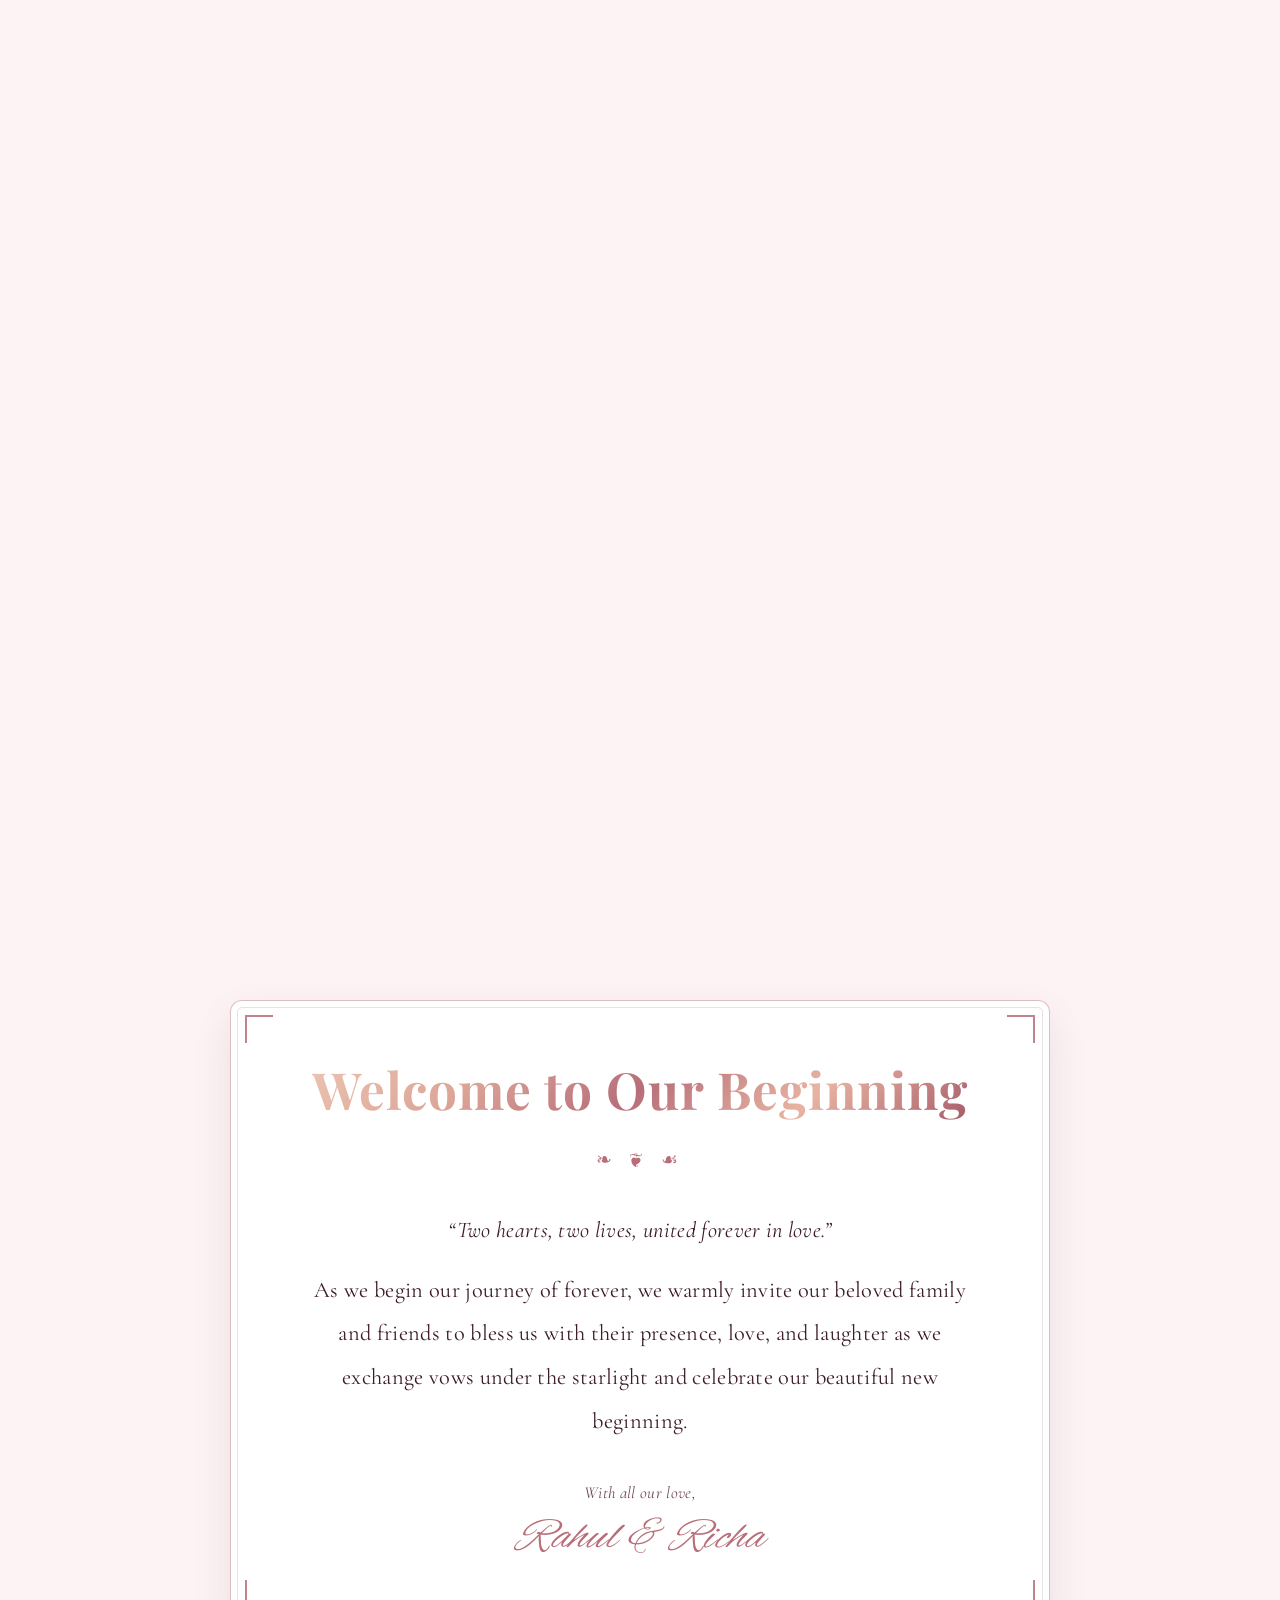
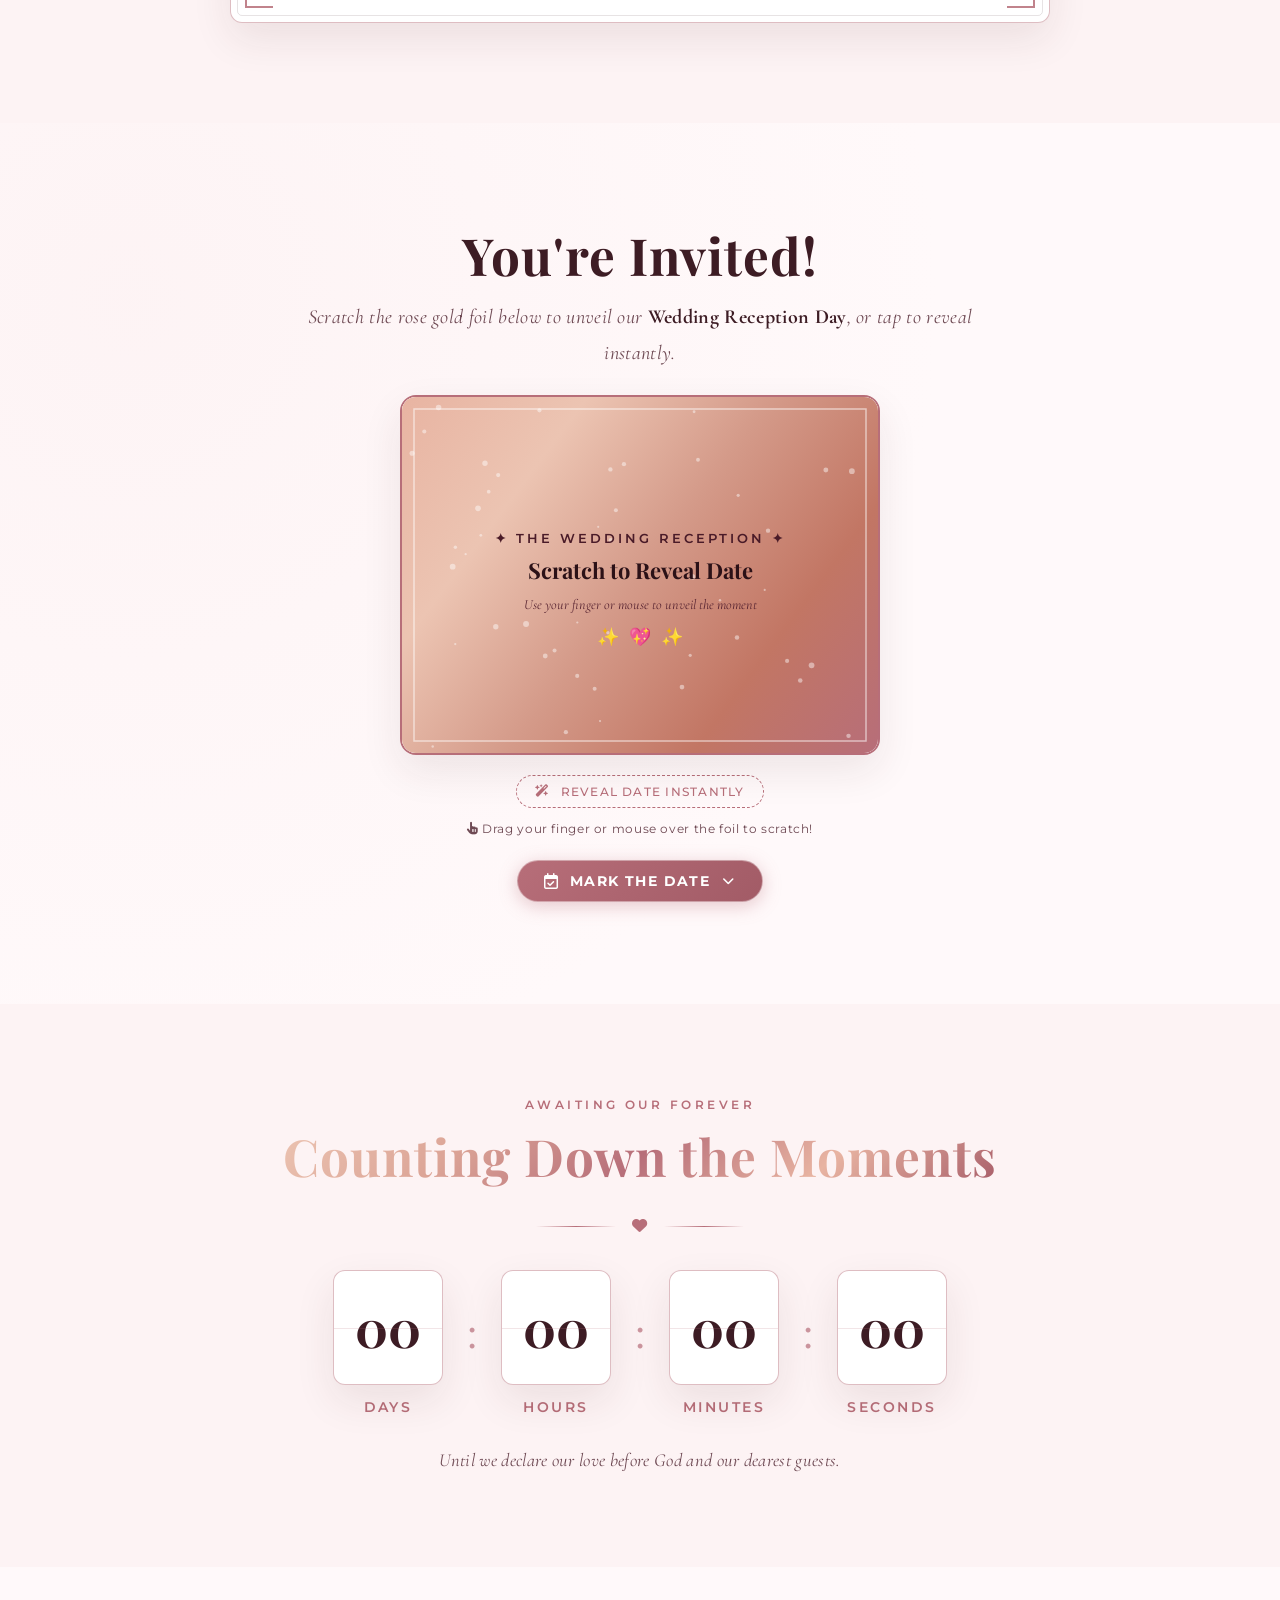
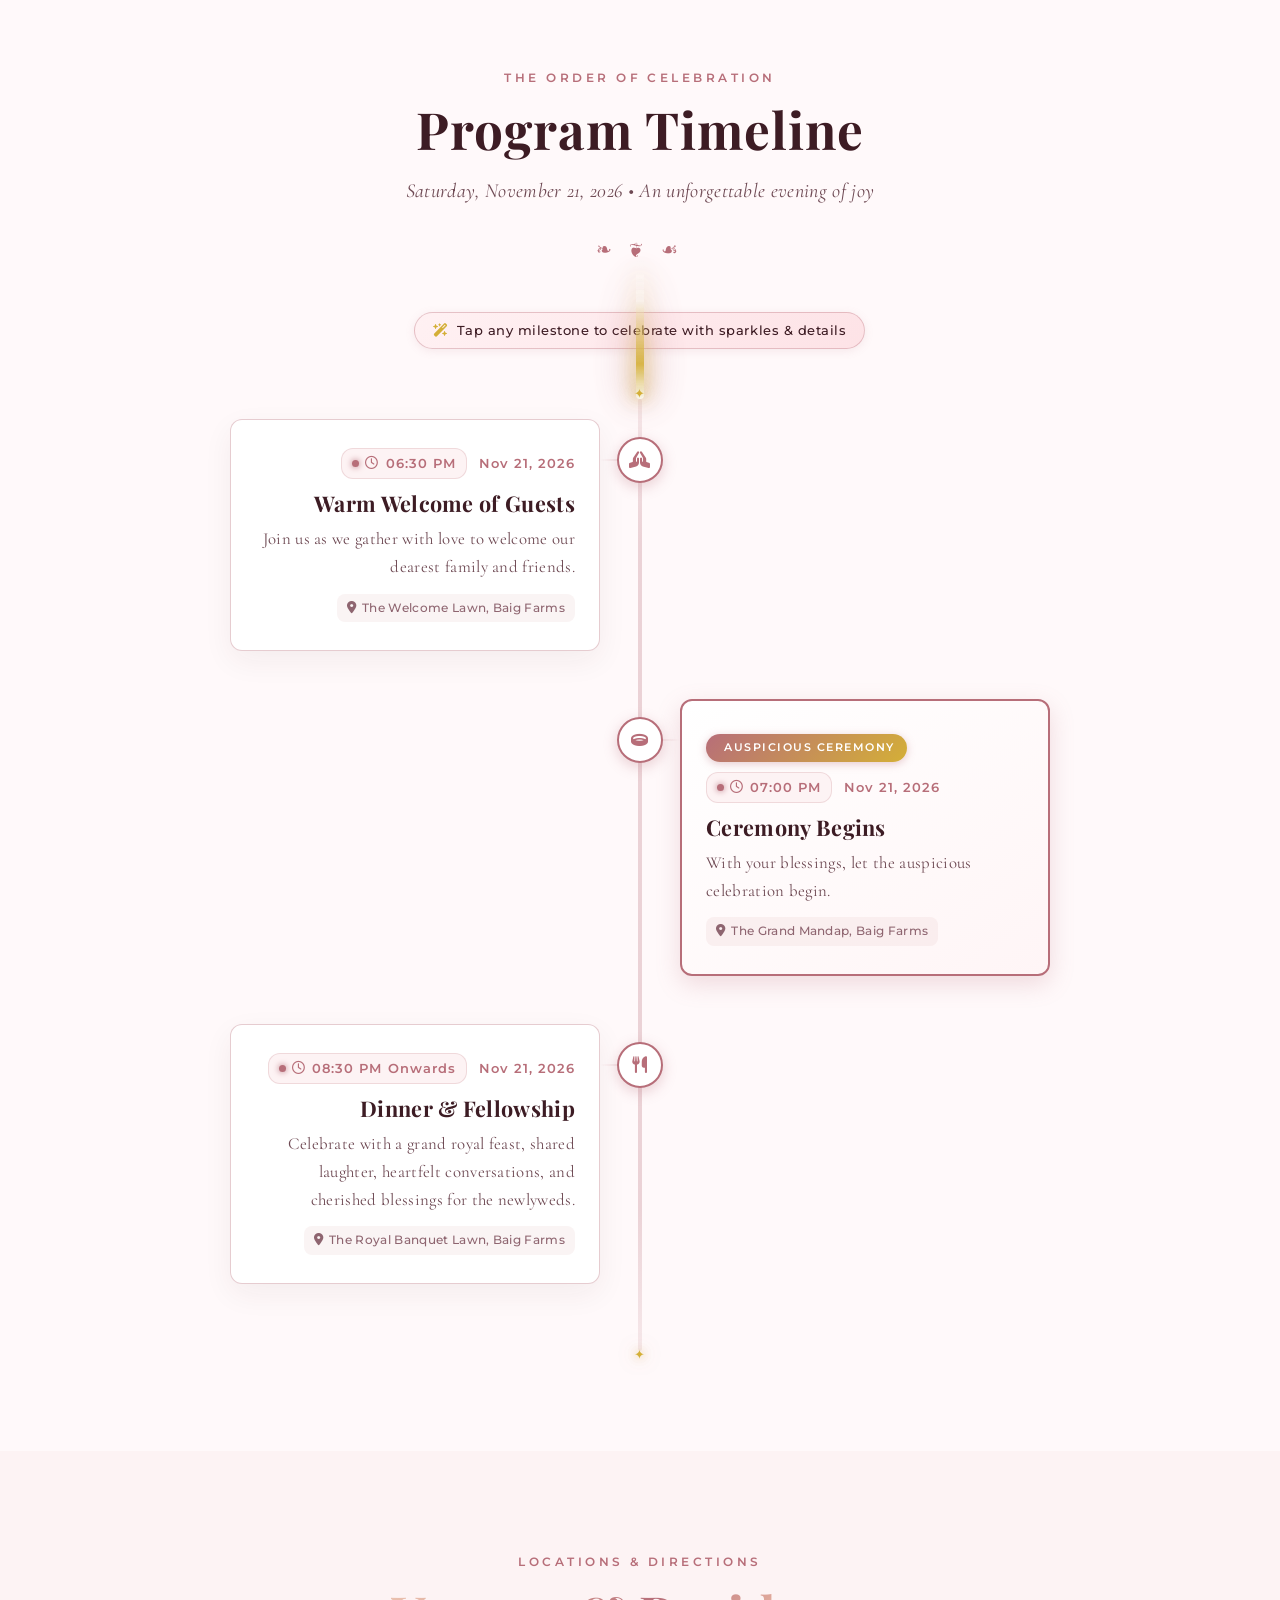
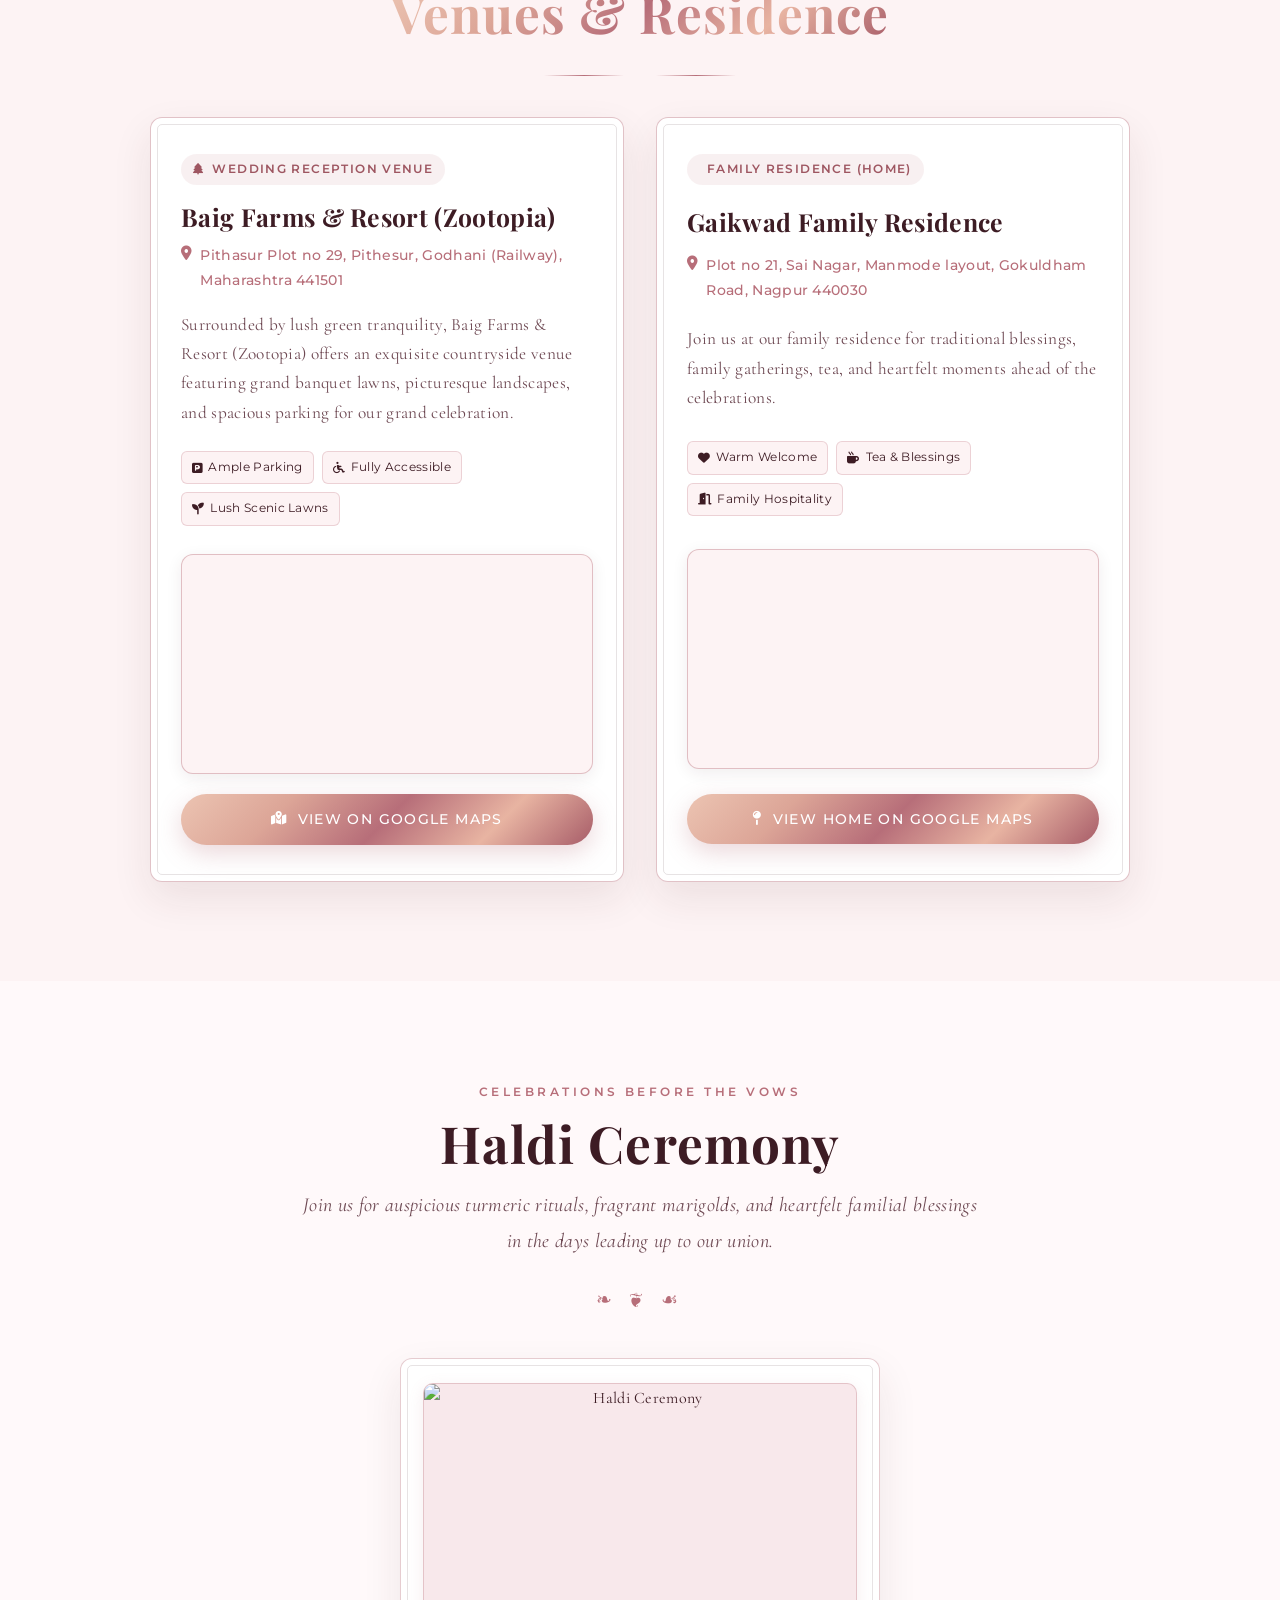
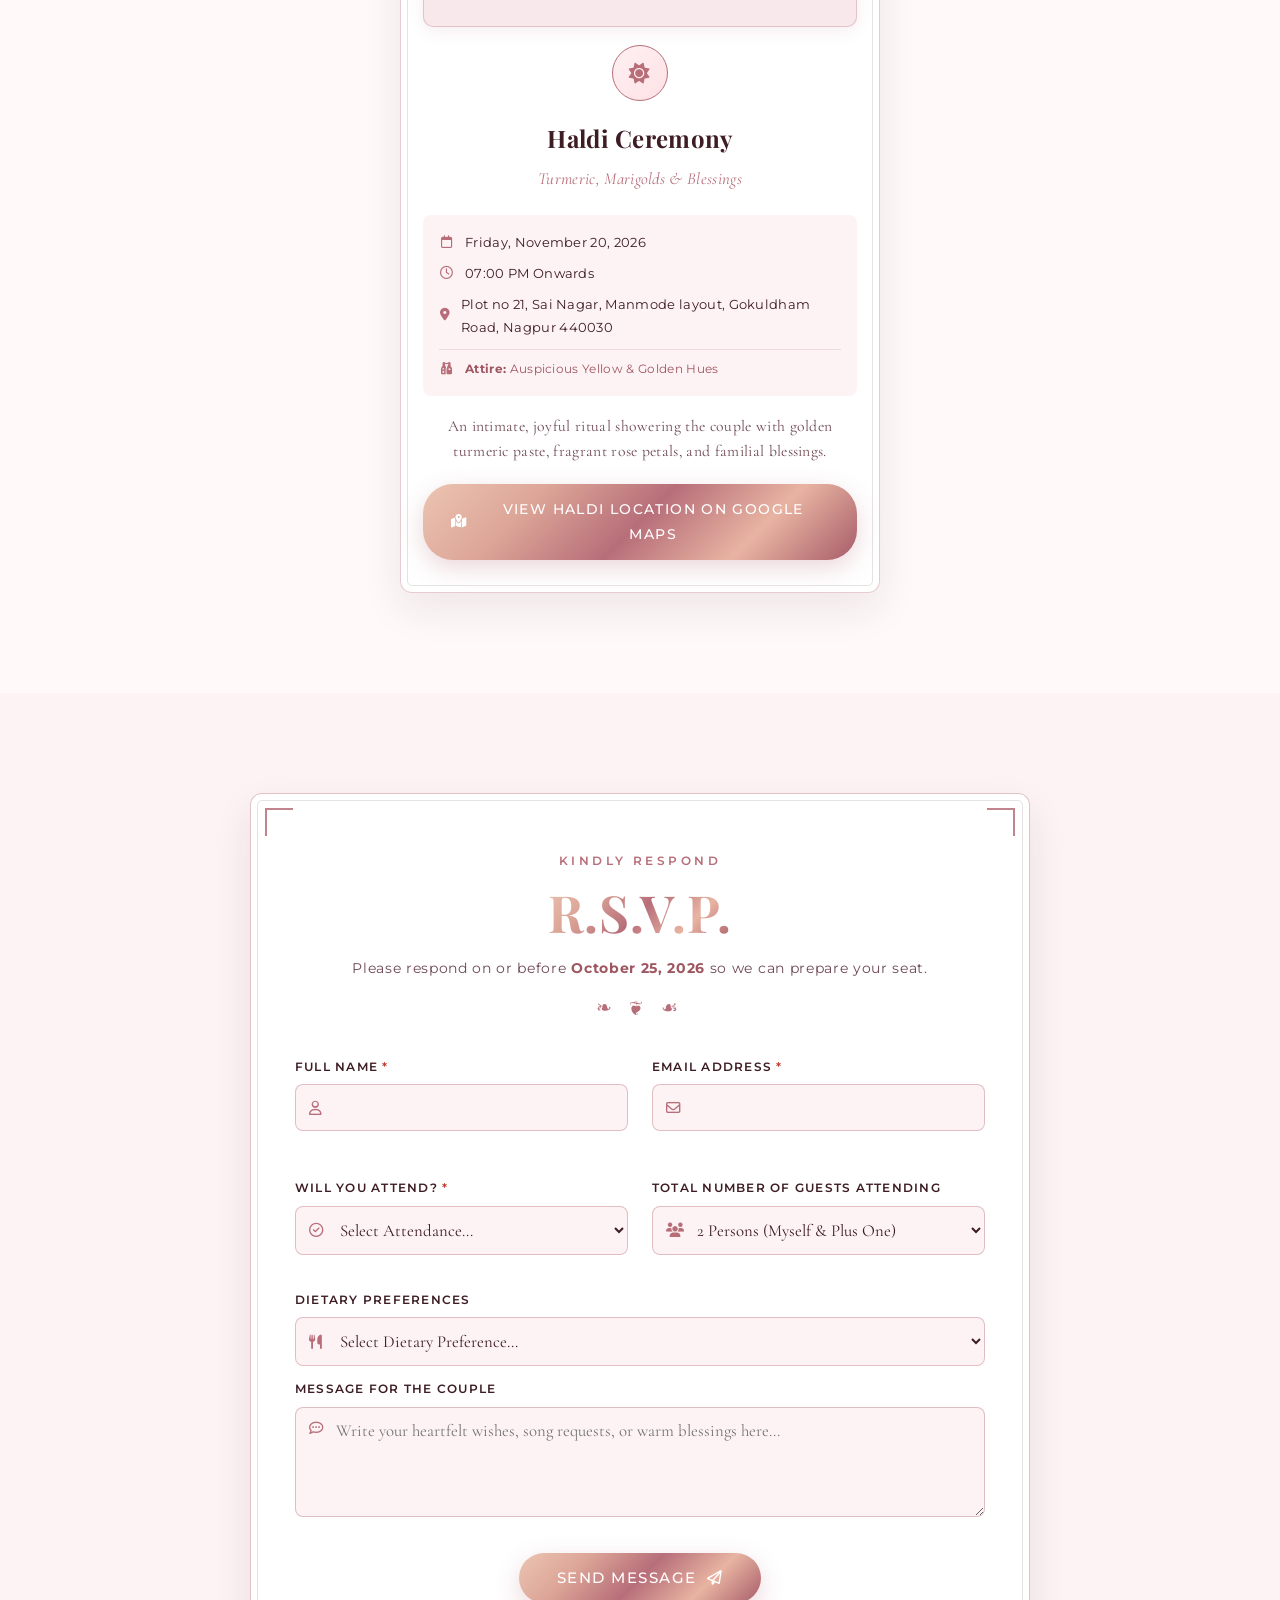
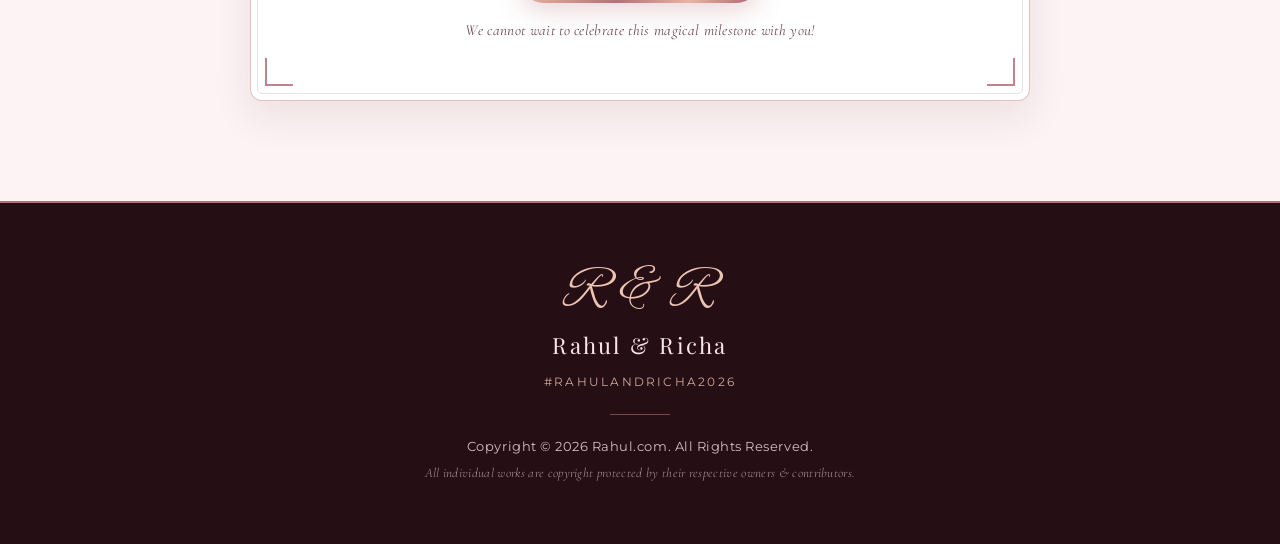
==== index.html @ b737af4f "Add files via upload" ====
<!DOCTYPE html>
<html lang="en">
<head>
  <meta charset="UTF-8" />
  <meta name="viewport" content="width=device-width, initial-scale=1.0, maximum-scale=1.0, user-scalable=no" />
  <title>Rahul & Richa — Wedding Invitation</title>
  <meta name="description" content="You are cordially invited to celebrate the wedding reception of Rahul and Richa. November 21, 2026." />
  
  <!-- Google Fonts: Script, Serif, and Clean Accent typography -->
  <link rel="preconnect" href="https://fonts.googleapis.com" />
  <link rel="preconnect" href="https://fonts.gstatic.com" crossorigin />
  <link href="https://fonts.googleapis.com/css2?family=Alex+Brush&family=Cormorant+Garamond:ital,wght@0,300;0,400;0,600;1,400&family=Great+Vibes&family=Montserrat:wght@300;400;500;600&family=Playfair+Display:ital,wght@0,400;0,600;0,700;1,400&display=swap" rel="stylesheet" />

  <!-- Font Awesome Icons for elegant icons -->
  <link rel="stylesheet" href="https://cdnjs.cloudflare.com/ajax/libs/font-awesome/6.5.1/css/all.min.css" />

  <!-- Custom Stylesheet -->
  <link rel="stylesheet" href="styles.css" />
</head>
<body>

  <!-- ========================================================
       FULL-SCREEN INTERACTIVE INTRO VIDEO GATE
       ======================================================== -->
  <div id="videoIntroOverlay" class="video-intro-overlay" role="dialog" aria-label="Wedding Invitation Intro Video">
    <!-- HTML5 Video Player -->
    <video id="introVideo" class="intro-video" playsinline preload="auto" muted>
      <source src="https://www.image2url.com/r2/default/videos/1792828665696-12e15a13-2b66-4402-8930-fdead76a10ae.mp4" type="video/mp4">
      Your browser does not support HTML5 video.
    </video>
  </div>

  <!-- Floating Audio & Ambient Controls -->
  <div class="floating-controls" aria-label="Audio and Effects Controls">
    <button id="musicToggleBtn" class="control-btn" title="Play / Pause Romantic Music" aria-label="Toggle background music">
      <i class="fa-solid fa-music"></i>
      <span class="btn-label">Music</span>
    </button>
    <button id="heartsToggleBtn" class="control-btn" title="Toggle Floating Hearts" aria-label="Toggle floating hearts">
      <i class="fa-solid fa-heart"></i>
      <span class="btn-label">Hearts</span>
    </button>
  </div>

  <!-- Romantic Background Music Audio Player -->
  <audio id="bgMusic" loop preload="auto">
    <source src="https://www.image2url.com/r2/default/audio/1793018246917-d463b8af-6b9b-4ad8-ba32-aea7f2ba1a23.mp3" type="audio/mpeg">
    Your browser does not support the audio element.
  </audio>

  <!-- Floating Hearts Container -->
  <div id="heartsContainer" class="hearts-container" aria-hidden="true"></div>

  <!-- ========================================================
       SECTION 1: HERO SECTION (TOP)
       ======================================================== -->
  <header id="hero" class="hero-section">
    <div class="hero-bg-overlay"></div>
    <div class="hero-content">
      <!-- Monogram Crest with R & R -->
      <div class="monogram-crest" aria-hidden="true">
        <svg viewBox="0 0 100 100" class="crest-svg">
          <circle cx="50" cy="50" r="46" fill="none" stroke="url(#roseGoldGrad)" stroke-width="1.5" stroke-dasharray="3 3"/>
          <circle cx="50" cy="50" r="41" fill="none" stroke="url(#roseGoldGrad)" stroke-width="1"/>
          <!-- Ornate Filigree Crown Top -->
          <path d="M40 32 L50 22 L60 32 L56 36 L50 28 L44 36 Z" fill="url(#roseGoldGrad)"/>
          <text x="50" y="58" text-anchor="middle" font-family="'Great Vibes', cursive" font-size="28" fill="url(#roseGoldGrad)">R &amp; R</text>
          <defs>
            <linearGradient id="roseGoldGrad" x1="0%" y1="0%" x2="100%" y2="100%">
              <stop offset="0%" stop-color="#ECC4B2"/>
              <stop offset="35%" stop-color="#D49A89"/>
              <stop offset="70%" stop-color="#B76E79"/>
              <stop offset="100%" stop-color="#E8B4A2"/>
            </linearGradient>
          </defs>
        </svg>
      </div>

      <!-- Subtext 1 -->
      <p class="hero-subtext uppercase-track">We're getting married</p>

      <!-- Couple Names in Large Script -->
      <h1 class="couple-names">Rahul &amp; Richa</h1>

      <!-- Subtext 2 -->
      <p class="hero-invitation-subtext">Request the honour of your presence</p>

      <!-- Royal Divider -->
      <div class="royal-flourish-divider" aria-hidden="true">
        <span class="flourish-line"></span>
        <i class="fa-solid fa-heart flourish-icon"></i>
        <span class="flourish-line"></span>
      </div>
    </div>

    <!-- Animated Scroll Down Indicator at bottom -->
    <a href="#welcome" class="scroll-down-wrapper" aria-label="Scroll Down to Welcome Section">
      <span class="scroll-down-text">Scroll Down</span>
      <div class="bouncing-arrow">
        <i class="fa-solid fa-chevron-down"></i>
      </div>
    </a>
  </header>

  <!-- ========================================================
       SECTION 2: CUSTOM WELCOME SECTION
       (Soft solid blush background #FDF3F4)
       ======================================================== -->
  <section id="welcome" class="welcome-section">
    <div class="container">
      <div class="welcome-card royal-card reveal-fade">
        <!-- Subtle Floral Corner Accents -->
        <div class="corner-accent corner-top-left" aria-hidden="true"></div>
        <div class="corner-accent corner-top-right" aria-hidden="true"></div>
        <div class="corner-accent corner-bottom-left" aria-hidden="true"></div>
        <div class="corner-accent corner-bottom-right" aria-hidden="true"></div>

        <!-- Rose Gold Heading -->
        <h2 class="section-title rose-gold-text reveal-on-scroll">Welcome to Our Beginning</h2>
        <div class="sub-flourish reveal-on-scroll delay-1">❧ ❦ ☙</div>

        <!-- Short Elegant Paragraph -->
        <p class="welcome-paragraph reveal-on-scroll delay-1">
          <span style="display: block; font-style: italic; margin-bottom: 16px;">“Two hearts, two lives, united forever in love.”</span>
          As we begin our journey of forever, we warmly invite our beloved family and friends to bless us with their presence, love, and laughter as we exchange vows under the starlight and celebrate our beautiful new beginning.
        </p>

        <div class="welcome-signature reveal-on-scroll delay-2">
          <span>With all our love,</span>
          <p class="signature-names">Rahul &amp; Richa</p>
        </div>
      </div>
    </div>
  </section>

  <!-- ========================================================
       SECTION 3: SCRATCH TO REVEAL / THE DATE SECTION
       ======================================================== -->
  <section id="the-date" class="date-section">
    <div class="container">
      <div class="section-header text-center reveal-on-scroll">
        <h2 class="section-title main-heading">You're Invited!</h2>
        <p class="section-desc">Scratch the rose gold foil below to unveil our <strong>Wedding Reception Day</strong>, or tap to reveal instantly.</p>
      </div>

      <!-- Scratch Card Component -->
      <div class="scratch-wrapper reveal-fade delay-1">
        <div class="scratch-card" id="scratchCard">
          <!-- Hidden Revealed Layer beneath -->
          <div class="scratch-underlayer" id="scratchUnderlayer">
            <!-- Royal Header Badge -->
            <div class="revealed-badge">
              <i class="fa-solid fa-crown"></i> The Wedding Reception
            </div>

            <!-- Unique Royal Date Crest (Clickable Calendar) -->
            <div class="revealed-date-crest" id="revealedDateCrest" role="button" tabindex="0" title="Click to add wedding to your phone or laptop calendar" aria-label="Saturday, November 21, 2026 at 06:30 PM. Click to add to calendar">
              <!-- Day with Winged Lines -->
              <div class="date-crest-day">
                <span class="crest-line"></span>
                <span class="day-text">✦ Saturday ✦</span>
                <span class="crest-line"></span>
              </div>

              <!-- Trio: Month • Large Halo 21 • Year -->
              <div class="date-trio-display">
                <div class="date-col month-col">
                  <span class="date-col-label">Month</span>
                  <span class="date-col-value">November</span>
                </div>

                <div class="date-col day-num-col">
                  <div class="day-num-halo">
                    <span class="day-number">21</span>
                    <span class="day-suffix">st</span>
                  </div>
                </div>

                <div class="date-col year-col">
                  <span class="date-col-label">Year</span>
                  <span class="date-col-value">2026</span>
                </div>
              </div>

              <!-- Romantic Ornamental Divider -->
              <div class="date-flourish-divider" aria-hidden="true">
                <span class="flourish-ornament">❦</span>
                <span class="flourish-dot"></span>
                <i class="fa-solid fa-ring"></i>
                <span class="flourish-dot"></span>
                <span class="flourish-ornament">❧</span>
              </div>

              <!-- Time & Auspicious Evening Capsule -->
              <div class="revealed-time-pill">
                <i class="fa-regular fa-clock"></i>
                <span class="time-main">06:30 PM</span>
                <span class="time-divider">|</span>
                <span class="time-desc">In the Auspicious Evening</span>
              </div>

              <!-- Meaningful Love Motto -->
              <p class="revealed-promise-tag">
                &ldquo;Together with our families, we begin our forever&rdquo;
              </p>
            </div>
          </div>

          <!-- HTML5 Canvas Foil Cover -->
          <canvas id="scratchCanvas" width="480" height="340" aria-label="Interactive scratch card: scratch with mouse or finger to reveal wedding date"></canvas>
        </div>

        <!-- Accessible & Fast Controls -->
        <div class="scratch-controls">
          <button id="revealAllBtn" class="btn btn-reveal-toggle" aria-label="Reveal Date instantly">
            <i class="fa-solid fa-wand-magic-sparkles"></i> Reveal Date Instantly
          </button>
          <span class="scratch-hint"><i class="fa-solid fa-hand-pointer"></i> Drag your finger or mouse over the foil to scratch!</span>

          <!-- Save The Date Royal Component (Outside below Date Revealed) -->
          <div class="save-the-date-royal-wrapper" id="saveTheDateWrapper">
            <button type="button" class="btn-save-the-date-royal" id="saveTheDateToggleBtn" aria-expanded="false" aria-controls="calendarDropdownCard">
              <i class="fa-regular fa-calendar-check"></i> Mark The Date <i class="fa-solid fa-chevron-down toggle-arrow"></i>
            </button>

            <div class="calendar-dropdown-card is-collapsed" id="calendarDropdownCard" role="region" aria-label="Calendar Options">
              <ul class="calendar-options-list">
                <li>
                  <a href="#" id="calOptGoogle" target="_blank" rel="noopener noreferrer" class="calendar-option-item">
                    <span class="cal-opt-icon"><i class="fa-brands fa-google"></i></span>
                    <span class="cal-opt-text">Google Calendar</span>
                  </a>
                </li>
                <li>
                  <a href="#" id="calOptOutlook" target="_blank" rel="noopener noreferrer" class="calendar-option-item">
                    <span class="cal-opt-icon"><i class="fa-brands fa-microsoft"></i></span>
                    <span class="cal-opt-text">Office 365 / Outlook</span>
                  </a>
                </li>
                <li>
                  <a href="#" id="calOptYahoo" target="_blank" rel="noopener noreferrer" class="calendar-option-item">
                    <span class="cal-opt-icon"><i class="fa-brands fa-yahoo"></i></span>
                    <span class="cal-opt-text">Yahoo Calendar</span>
                  </a>
                </li>
                <li>
                  <a href="#" id="calOptApple" class="calendar-option-item">
                    <span class="cal-opt-icon"><i class="fa-brands fa-apple"></i></span>
                    <span class="cal-opt-text">Apple Calendar</span>
                  </a>
                </li>
                <li>
                  <a href="#" id="calOptIcs" class="calendar-option-item">
                    <span class="cal-opt-icon"><i class="fa-regular fa-calendar-plus"></i></span>
                    <span class="cal-opt-text">Other (.ics file)</span>
                  </a>
                </li>
              </ul>
              <div class="calendar-card-footer">
                <span>Add this event to your calendar</span>
              </div>
            </div>
          </div>
        </div>
      </div>
    </div>
  </section>

  <!-- ========================================================
       SECTION 4: COUNTDOWN TIMER
       ======================================================== -->
  <section id="countdown" class="countdown-section">
    <div class="container">
      <div class="section-header text-center reveal-on-scroll">
        <p class="section-eyebrow">Awaiting Our Forever</p>
        <h2 class="section-title rose-gold-text">Counting Down the Moments</h2>
        <div class="royal-flourish-divider">
          <span class="flourish-line"></span>
          <i class="fa-solid fa-heart flourish-icon"></i>
          <span class="flourish-line"></span>
        </div>
      </div>

      <!-- Live Countdown Grid -->
      <div class="countdown-grid" id="countdownGrid" role="timer" aria-live="polite">
        <div class="countdown-unit-card reveal-on-scroll delay-1">
          <div class="unit-box">
            <span class="unit-number" id="cdDays">00</span>
          </div>
          <span class="unit-label">Days</span>
        </div>
        <div class="countdown-separator">:</div>
        <div class="countdown-unit-card reveal-on-scroll delay-2">
          <div class="unit-box">
            <span class="unit-number" id="cdHours">00</span>
          </div>
          <span class="unit-label">Hours</span>
        </div>
        <div class="countdown-separator">:</div>
        <div class="countdown-unit-card reveal-on-scroll delay-3">
          <div class="unit-box">
            <span class="unit-number" id="cdMinutes">00</span>
          </div>
          <span class="unit-label">Minutes</span>
        </div>
        <div class="countdown-separator">:</div>
        <div class="countdown-unit-card reveal-on-scroll delay-4">
          <div class="unit-box">
            <span class="unit-number" id="cdSeconds">00</span>
          </div>
          <span class="unit-label">Seconds</span>
        </div>
      </div>

      <p class="countdown-note reveal-on-scroll delay-4">Until we declare our love before God and our dearest guests.</p>
    </div>
  </section>

  <!-- ========================================================
       SECTION 5: PROGRAM TIMELINE (EVENTS)
       ======================================================== -->
  <section id="timeline" class="timeline-section">
    <div class="container">
      <div class="section-header text-center reveal-on-scroll">
        <p class="section-eyebrow">The Order of Celebration</p>
        <h2 class="section-title main-heading">Program Timeline</h2>
        <p class="section-desc">Saturday, November 21, 2026 &bull; An unforgettable evening of joy</p>
        <div class="sub-flourish reveal-on-scroll delay-1">❧ ❦ ☙</div>
        <div class="timeline-interactive-hint reveal-on-scroll delay-2" aria-hidden="true">
          <i class="fa-solid fa-wand-magic-sparkles"></i> Tap any milestone to celebrate with sparkles &amp; details
        </div>
      </div>

      <div class="timeline-container">
        <!-- Animated Central Spine with Scroll Progress & Traveling Light Pulse -->
        <div class="timeline-central-spine" aria-hidden="true">
          <div class="timeline-spine-pulse"></div>
          <div class="timeline-spine-fill"></div>
          <div class="timeline-spine-head">
            <span class="spine-sparkle-dot">✦</span>
          </div>
        </div>

        <!-- Event 1: Warm Welcome of Guests -->
        <div class="timeline-item left reveal-left delay-1" data-event-index="1" data-event-title="Warm Welcome of Guests" data-event-time="06:30 PM">
          <div class="timeline-marker" aria-hidden="true">
            <i class="fa-solid fa-hands-praying"></i>
          </div>
          <div class="timeline-card royal-card" tabindex="0" role="button" aria-label="Milestone: Warm Welcome of Guests at 06:30 PM">
            <span class="timeline-tap-sparkle" title="Tap to celebrate" aria-hidden="true"><i class="fa-solid fa-sparkles"></i></span>
            <div class="timeline-meta">
              <span class="timeline-time"><span class="timeline-status-dot"></span><i class="fa-regular fa-clock"></i> 06:30 PM</span>
              <span class="timeline-date">Nov 21, 2026</span>
            </div>
            <h3 class="timeline-title">Warm Welcome of Guests</h3>
            <p class="timeline-desc">Join us as we gather with love to welcome our dearest family and friends.</p>
            <span class="timeline-location"><i class="fa-solid fa-location-dot"></i> The Welcome Lawn, Baig Farms</span>
          </div>
        </div>

        <!-- Event 2: Ceremony Begins -->
        <div class="timeline-item right reveal-right delay-2" data-event-index="2" data-event-title="Ceremony Begins" data-event-time="07:00 PM">
          <div class="timeline-marker" aria-hidden="true">
            <i class="fa-solid fa-ring"></i>
          </div>
          <div class="timeline-card royal-card highlight-event" tabindex="0" role="button" aria-label="Milestone: Ceremony Begins at 07:00 PM">
            <span class="timeline-tap-sparkle" title="Tap to celebrate" aria-hidden="true"><i class="fa-solid fa-sparkles"></i></span>
            <div class="badge-ceremony"><i class="fa-solid fa-sparkles"></i> Auspicious Ceremony</div>
            <div class="timeline-meta">
              <span class="timeline-time"><span class="timeline-status-dot"></span><i class="fa-regular fa-clock"></i> 07:00 PM</span>
              <span class="timeline-date">Nov 21, 2026</span>
            </div>
            <h3 class="timeline-title">Ceremony Begins</h3>
            <p class="timeline-desc">With your blessings, let the auspicious celebration begin.</p>
            <span class="timeline-location"><i class="fa-solid fa-location-dot"></i> The Grand Mandap, Baig Farms</span>
          </div>
        </div>

        <!-- Event 3: Dinner & Fellowship -->
        <div class="timeline-item left reveal-left delay-3" data-event-index="3" data-event-title="Dinner &amp; Fellowship" data-event-time="08:30 PM Onwards">
          <div class="timeline-marker" aria-hidden="true">
            <i class="fa-solid fa-utensils"></i>
          </div>
          <div class="timeline-card royal-card" tabindex="0" role="button" aria-label="Milestone: Dinner & Fellowship at 08:30 PM Onwards">
            <span class="timeline-tap-sparkle" title="Tap to celebrate" aria-hidden="true"><i class="fa-solid fa-sparkles"></i></span>
            <div class="timeline-meta">
              <span class="timeline-time"><span class="timeline-status-dot"></span><i class="fa-regular fa-clock"></i> 08:30 PM Onwards</span>
              <span class="timeline-date">Nov 21, 2026</span>
            </div>
            <h3 class="timeline-title">Dinner &amp; Fellowship</h3>
            <p class="timeline-desc">Celebrate with a grand royal feast, shared laughter, heartfelt conversations, and cherished blessings for the newlyweds.</p>
            <span class="timeline-location"><i class="fa-solid fa-location-dot"></i> The Royal Banquet Lawn, Baig Farms</span>
          </div>
        </div>
      </div>
    </div>
  </section>

  <!-- ========================================================
       SECTION 6: VENUE & RESIDENCE
       ======================================================== -->
  <section id="venue" class="venue-section">
    <div class="container">
      <div class="section-header text-center reveal-on-scroll">
        <p class="section-eyebrow">Locations &amp; Directions</p>
        <h2 class="section-title rose-gold-text">Venues &amp; Residence</h2>
        <div class="royal-flourish-divider">
          <span class="flourish-line"></span>
          <i class="fa-solid fa-house-chimney-heart flourish-icon"></i>
          <span class="flourish-line"></span>
        </div>
      </div>

      <div class="venue-grid">
        <!-- Main Venue Card -->
        <div class="venue-card royal-card reveal-left delay-1">
          <div class="card-badge"><i class="fa-solid fa-tree"></i> Wedding Reception Venue</div>
          <h3 class="venue-name">Baig Farms &amp; Resort (Zootopia)</h3>
          <p class="venue-address">
            <i class="fa-solid fa-location-dot address-icon"></i>
            Pithasur Plot no 29, Pithesur, Godhani (Railway), Maharashtra 441501
          </p>
          <p class="venue-desc">
            Surrounded by lush green tranquility, Baig Farms &amp; Resort (Zootopia) offers an exquisite countryside venue featuring grand banquet lawns, picturesque landscapes, and spacious parking for our grand celebration.
          </p>
          <div class="venue-features">
            <span class="feature-tag"><i class="fa-solid fa-square-parking"></i> Ample Parking</span>
            <span class="feature-tag"><i class="fa-solid fa-wheelchair"></i> Fully Accessible</span>
            <span class="feature-tag"><i class="fa-solid fa-seedling"></i> Lush Scenic Lawns</span>
          </div>

          <!-- Interactive Embedded Google Map -->
          <div class="map-embed-wrapper">
            <iframe 
              src="https://maps.google.com/maps?q=Baig+Farms+%26+Resort+Zootopia+Pithasur+Plot+no+29+Godhani+Maharashtra+441501&amp;t=&amp;z=15&amp;ie=UTF8&amp;iwloc=&amp;output=embed" 
              class="map-embed-frame" 
              loading="lazy" 
              title="Google Map: Baig Farms &amp; Resort (Zootopia)" 
              allowfullscreen>
            </iframe>
          </div>

          <a href="https://www.google.com/maps/search/?api=1&query=Baig+Farms+%26+Resort+Zootopia+Pithasur+Plot+no+29+Godhani+Maharashtra+441501" target="_blank" rel="noopener noreferrer" class="btn btn-rosegold-solid full-width-btn">
            <i class="fa-solid fa-map-location-dot"></i> View on Google Maps
          </a>
        </div>

        <!-- Family Residence (Home) Card -->
        <div class="residence-card royal-card reveal-right delay-2">
          <div class="card-badge"><i class="fa-solid fa-house-chimney-heart"></i> Family Residence (Home)</div>
          <h3 class="venue-name">Gaikwad Family Residence</h3>
          <p class="venue-address">
            <i class="fa-solid fa-location-dot address-icon"></i>
            Plot no 21, Sai Nagar, Manmode layout, Gokuldham Road, Nagpur 440030
          </p>
          <p class="venue-desc">
            Join us at our family residence for traditional blessings, family gatherings, tea, and heartfelt moments ahead of the celebrations.
          </p>
          <div class="venue-features">
            <span class="feature-tag"><i class="fa-solid fa-heart"></i> Warm Welcome</span>
            <span class="feature-tag"><i class="fa-solid fa-mug-hot"></i> Tea &amp; Blessings</span>
            <span class="feature-tag"><i class="fa-solid fa-door-open"></i> Family Hospitality</span>
          </div>

          <!-- Interactive Embedded Google Map -->
          <div class="map-embed-wrapper">
            <iframe 
              src="https://maps.google.com/maps?q=Plot+no+21+Sai+Nagar+Manmode+layout+Gokuldham+Road+Nagpur+440030&amp;t=&amp;z=15&amp;ie=UTF8&amp;iwloc=&amp;output=embed" 
              class="map-embed-frame" 
              loading="lazy" 
              title="Google Map: Gaikwad Family Residence" 
              allowfullscreen>
            </iframe>
          </div>

          <a href="https://www.google.com/maps/@21.1948066,79.066479,325a,75y,252.74h,101.08t/data=!3m7!1e1!3m5!1srGUIJFfNSTYjpknuv9P-og!2e0!6shttps:%2F%2Fstreetviewpixels-pa.clients6.google.com%2Fv1%2Fthumbnail%3Fcb_client%3Dmaps_sv.tactile%26w%3D900%26h%3D600%26pitch%3D-11.084474615861637%26panoid%3DrGUIJFfNSTYjpknuv9P-og%26yaw%3D252.74240055639623!7i16384!8i8192?entry=ttu&amp;g_ep=EgoyMDI2MTAyMC4wIKXMDSoASAFQAw%3D%3D" target="_blank" rel="noopener noreferrer" class="btn btn-rosegold-solid full-width-btn" id="homeMapsBtn">
            <i class="fa-solid fa-map-pin"></i> View Home on Google Maps
          </a>
        </div>
      </div>
    </div>
  </section>

  <!-- ========================================================
       SECTION 7: PRE-WEDDING CELEBRATION (HALDI)
       ======================================================== -->
  <section id="pre-wedding" class="prewedding-section">
    <div class="container">
      <div class="section-header text-center reveal-on-scroll">
        <p class="section-eyebrow">Celebrations Before the Vows</p>
        <h2 class="section-title main-heading">Haldi Ceremony</h2>
        <p class="section-desc">Join us for auspicious turmeric rituals, fragrant marigolds, and heartfelt familial blessings in the days leading up to our union.</p>
        <div class="sub-flourish reveal-on-scroll delay-1">❧ ❦ ☙</div>
      </div>

      <div class="prewedding-grid single-card-grid">
        <!-- Event: Haldi -->
        <div class="prewedding-card royal-card reveal-on-scroll delay-1">
          <div class="prewedding-img-wrapper">
            <img src="assets/haldi.jpg" alt="Haldi Ceremony" class="prewedding-img" loading="lazy">
          </div>
          <div class="prewedding-icon-top">
            <i class="fa-solid fa-sun"></i>
          </div>
          <h3 class="prewedding-title">Haldi Ceremony</h3>
          <p class="prewedding-tagline">Turmeric, Marigolds &amp; Blessings</p>
          
          <div class="prewedding-details">
            <div class="detail-row">
              <i class="fa-regular fa-calendar detail-icon"></i>
              <span>Friday, November 20, 2026</span>
            </div>
            <div class="detail-row">
              <i class="fa-regular fa-clock detail-icon"></i>
              <span>07:00 PM Onwards</span>
            </div>
            <div class="detail-row">
              <i class="fa-solid fa-location-dot detail-icon"></i>
              <span>Plot no 21, Sai Nagar, Manmode layout, Gokuldham Road, Nagpur 440030</span>
            </div>
            <div class="detail-row dress-code">
              <i class="fa-solid fa-vest-patches detail-icon"></i>
              <span><strong>Attire:</strong> Auspicious Yellow &amp; Golden Hues</span>
            </div>
          </div>
          <p class="prewedding-summary">An intimate, joyful ritual showering the couple with golden turmeric paste, fragrant rose petals, and familial blessings.</p>
          <a href="https://www.google.com/maps/@21.1948066,79.066479,325a,75y,252.74h,101.08t/data=!3m7!1e1!3m5!1srGUIJFfNSTYjpknuv9P-og!2e0!6shttps:%2F%2Fstreetviewpixels-pa.clients6.google.com%2Fv1%2Fthumbnail%3Fcb_client%3Dmaps_sv.tactile%26w%3D900%26h%3D600%26pitch%3D-11.084474615861637%26panoid%3DrGUIJFfNSTYjpknuv9P-og%26yaw%3D252.74240055639623!7i16384!8i8192?entry=ttu&amp;g_ep=EgoyMDI2MTAyMC4wIKXMDSoASAFQAw%3D%3D" target="_blank" rel="noopener noreferrer" class="btn btn-rosegold-solid full-width-btn" style="margin-top: 20px;">
            <i class="fa-solid fa-map-location-dot"></i> View Haldi Location on Google Maps
          </a>
        </div>
      </div>
    </div>
  </section>

  <!-- ========================================================
       SECTION 8: RSVP SECTION (BOTTOM)
       ======================================================== -->
  <section id="rsvp" class="rsvp-section">
    <div class="container">
      <div class="rsvp-wrapper royal-card reveal-fade">
        <!-- Corner Accents -->
        <div class="corner-accent corner-top-left" aria-hidden="true"></div>
        <div class="corner-accent corner-top-right" aria-hidden="true"></div>
        <div class="corner-accent corner-bottom-left" aria-hidden="true"></div>
        <div class="corner-accent corner-bottom-right" aria-hidden="true"></div>

        <div class="section-header text-center reveal-on-scroll">
          <p class="section-eyebrow">Kindly Respond</p>
          <h2 class="section-title rose-gold-text">R.S.V.P.</h2>
          <p class="rsvp-deadline">Please respond on or before <strong>October 25, 2026</strong> so we can prepare your seat.</p>
          <div class="sub-flourish reveal-on-scroll delay-1">❧ ❦ ☙</div>
        </div>

        <!-- RSVP Form -->
        <form id="rsvpForm" class="rsvp-form reveal-on-scroll delay-1" novalidate>
          <div class="form-grid">
            <!-- Full Name -->
            <div class="form-group">
              <label for="fullName" class="form-label">Full Name <span class="required-star">*</span></label>
              <div class="input-container">
                <i class="fa-regular fa-user form-icon"></i>
                <input type="text" id="fullName" name="fullName" class="form-input" placeholder="" required />
              </div>
              <span class="field-error" id="fullNameError"></span>
            </div>

            <!-- Email Address -->
            <div class="form-group">
              <label for="emailAddress" class="form-label">Email Address <span class="required-star">*</span></label>
              <div class="input-container">
                <i class="fa-regular fa-envelope form-icon"></i>
                <input type="email" id="emailAddress" name="emailAddress" class="form-input" placeholder="" required />
              </div>
              <span class="field-error" id="emailAddressError"></span>
            </div>

            <!-- Attendance Status Dropdown -->
            <div class="form-group">
              <label for="attendanceStatus" class="form-label">Will You Attend? <span class="required-star">*</span></label>
              <div class="input-container">
                <i class="fa-regular fa-circle-check form-icon"></i>
                <select id="attendanceStatus" name="attendanceStatus" class="form-select" required>
                  <option value="" disabled selected>Select Attendance...</option>
                  <option value="yes">Yes</option>
                  <option value="no">No</option>
                </select>
              </div>
              <span class="field-error" id="attendanceStatusError"></span>
            </div>

            <!-- Number of Guests -->
            <div class="form-group">
              <label for="guestCount" class="form-label">Total Number of Guests Attending</label>
              <div class="input-container">
                <i class="fa-solid fa-users form-icon"></i>
                <select id="guestCount" name="guestCount" class="form-select">
                  <option value="1">1 Person (Myself)</option>
                  <option value="2" selected>2 Persons (Myself &amp; Plus One)</option>
                  <option value="3">3 Persons</option>
                  <option value="4">4 Persons</option>
                </select>
              </div>
            </div>
          </div>

          <!-- Dietary Preferences -->
          <div class="form-group full-width">
            <label for="dietaryPreferences" class="form-label">Dietary Preferences</label>
            <div class="input-container">
              <i class="fa-solid fa-utensils form-icon"></i>
              <select id="dietaryPreferences" name="dietaryPreferences" class="form-select">
                <option value="" disabled selected>Select Dietary Preference...</option>
                <option value="Veg">Veg</option>
                <option value="Non-Veg">Non-Veg</option>
              </select>
            </div>
          </div>

          <!-- Message Box -->
          <div class="form-group full-width">
            <label for="messageBox" class="form-label">Message for the Couple</label>
            <div class="input-container textarea-container">
              <i class="fa-regular fa-comment-dots form-icon textarea-icon"></i>
              <textarea id="messageBox" name="messageBox" class="form-textarea" rows="4" placeholder="Write your heartfelt wishes, song requests, or warm blessings here..."></textarea>
            </div>
          </div>

          <!-- Solid Rose Gold Submit Button -->
          <div class="form-submit-container text-center">
            <button type="submit" id="submitRsvpBtn" class="btn btn-rosegold-solid btn-large">
              <span class="btn-text">Send Message</span>
              <i class="fa-regular fa-paper-plane btn-icon"></i>
            </button>
            <p class="submit-disclaimer">We cannot wait to celebrate this magical milestone with you!</p>
          </div>
        </form>

        <!-- RSVP Confirmation Modal State -->
        <div id="rsvpSuccessCard" class="rsvp-success-card hidden" role="alert">
          <div class="success-icon"><i class="fa-solid fa-circle-check"></i></div>
          <h3 class="success-title rose-gold-text">Thank You for Your RSVP!</h3>
          <p class="success-message" id="successMessageText">
            Your response has been warmly recorded. We are thrilled to celebrate with you on November 21, 2026.
          </p>
          <div class="submitted-details" id="submittedDetailsBox"></div>
          <button id="resetRsvpBtn" class="btn btn-outline-rosegold">Submit Another Response</button>
        </div>
      </div>
    </div>
  </section>

  <!-- ========================================================
       FOOTER
       ======================================================== -->
  <footer class="royal-footer">
    <div class="container text-center reveal-on-scroll">
      <div class="footer-monogram">R &amp; R</div>
      <p class="footer-names">Rahul &amp; Richa</p>
      <p class="footer-hashtag">#RahulAndRicha2026</p>
      <div class="footer-divider"></div>
      <p class="footer-copy">Copyright &copy; 2026 Rahul.com. All Rights Reserved.</p>
      <p class="footer-disclaimer">All individual works are copyright protected by their respective owners &amp; contributors.</p>
    </div>
  </footer>

  <!-- Toast Notification Container -->
  <div id="toastNotification" class="toast-notification hidden" role="status" aria-live="polite"></div>

  <!-- Main JavaScript File -->
  <script src="script.js"></script>
</body>
</html>
---- styles.css ----
/* ==========================================================================
   ROSE GOLD BLUSH ROYAL — WEDDING INVITATION STYLESHEET
   A luxury bespoke aesthetic combining soft blush tones, radiant rose gold
   metallic gradients, deep rich royal burgundy borders, and poetic typography.
   ========================================================================== */

:root {
  /* Color Palette */
  --color-blush-soft: #FDF3F4;
  --color-blush-light: #FFF9FA;
  --color-blush-card: #FAF1F2;
  --color-blush-accent: #F7E2E5;
  --color-blush-deep: #F2D2D7;

  /* Rose Gold Metallic & Accents */
  --color-rosegold-solid: #B76E79;
  --color-rosegold-dark: #9E5661;
  --color-rosegold-light: #ECC4B2;
  --color-rosegold-shimmer: #F5DCD0;
  --grad-rosegold: linear-gradient(135deg, #ECC4B2 0%, #DCA597 25%, #B76E79 50%, #E8B4A2 75%, #A75C68 100%);
  --grad-rosegold-soft: linear-gradient(135deg, rgba(236,196,178,0.18) 0%, rgba(183,110,121,0.12) 100%);
  --grad-rosegold-card: linear-gradient(145deg, #FFFDFD 0%, #FDF3F4 100%);

  /* Royal Deep Rich Accents */
  --color-royal-burgundy: #3D1C24;
  --color-royal-wine: #2B1117;
  --color-royal-border: #4D242E;
  --color-text-main: #3D1C24;
  --color-text-muted: #6E4953;
  --color-text-light: #8E6570;

  /* Fonts */
  --font-script: 'Alex Brush', cursive;
  --font-script-alt: 'Great Vibes', cursive;
  --font-serif: 'Playfair Display', Georgia, serif;
  --font-serif-elegant: 'Cormorant Garamond', Georgia, serif;
  --font-sans: 'Montserrat', -apple-system, BlinkMacSystemFont, sans-serif;

  /* Shadows & Glows */
  --shadow-soft: 0 10px 30px rgba(61, 28, 36, 0.06);
  --shadow-card: 0 16px 40px rgba(61, 28, 36, 0.09);
  --shadow-rosegold: 0 8px 24px rgba(183, 110, 121, 0.28);
  --shadow-deep: 0 20px 50px rgba(43, 17, 23, 0.16);

  /* Transitions */
  --trans-smooth: all 0.35s cubic-bezier(0.25, 1, 0.5, 1);
}

/* ==========================================================================
   RESET & BASE
   ========================================================================== */
*, *::before, *::after {
  box-sizing: border-box;
  margin: 0;
  padding: 0;
}

html {
  scroll-behavior: smooth;
  font-size: 16px;
  -webkit-text-size-adjust: 100%;
}

body {
  background-color: var(--color-blush-soft);
  color: var(--color-text-main);
  font-family: var(--font-serif-elegant);
  line-height: 1.8;
  letter-spacing: 0.02em;
  overflow-x: hidden;
  position: relative;
}

body.intro-active {
  overflow: hidden !important;
  height: 100vh !important;
  height: 100dvh !important;
}

img {
  max-width: 100%;
  height: auto;
  display: block;
}

a {
  color: var(--color-rosegold-solid);
  text-decoration: none;
  transition: var(--trans-smooth);
}

a:hover {
  color: var(--color-rosegold-dark);
}

button, input, select, textarea {
  font-family: inherit;
  font-size: inherit;
}

.container {
  width: 100%;
  max-width: 1120px;
  margin: 0 auto;
  padding: 0 24px;
}

.text-center {
  text-align: center;
}

.hidden {
  display: none !important;
}

/* ==========================================================================
   TYPOGRAPHY HELPERS
   ========================================================================== */
.rose-gold-text {
  background: var(--grad-rosegold);
  -webkit-background-clip: text;
  -webkit-text-fill-color: transparent;
  display: inline-block;
  font-weight: 700;
}

.section-eyebrow {
  font-family: var(--font-sans);
  font-size: 0.78rem;
  letter-spacing: 0.28em;
  text-transform: uppercase;
  color: var(--color-rosegold-solid);
  font-weight: 600;
  margin-bottom: 8px;
}

.section-title {
  font-family: var(--font-serif);
  font-size: clamp(2rem, 4.5vw, 3.2rem);
  color: var(--color-royal-burgundy);
  letter-spacing: 0.02em;
  line-height: 1.25;
  margin-bottom: 12px;
}

.section-title.main-heading {
  font-family: var(--font-serif);
  position: relative;
}

.section-desc {
  font-family: var(--font-serif-elegant);
  font-size: clamp(1.05rem, 2vw, 1.25rem);
  color: var(--color-text-muted);
  max-width: 680px;
  margin: 0 auto 24px auto;
  font-style: italic;
}

.section-desc strong {
  font-weight: 700;
  color: var(--color-royal-burgundy);
  font-style: normal;
}

.sub-flourish {
  color: var(--color-rosegold-solid);
  font-size: 1.2rem;
  letter-spacing: 0.35em;
  margin: 10px auto 30px auto;
  opacity: 0.85;
}

.uppercase-track {
  letter-spacing: 0.3em;
  text-transform: uppercase;
}

/* ==========================================================================
   ROYAL CARDS & CORNER ACCENTS
   ========================================================================== */
.royal-card {
  position: relative;
  background: var(--grad-rosegold-card);
  border: 1.5px solid rgba(183, 110, 121, 0.42);
  outline: 1px solid rgba(61, 28, 36, 0.12);
  outline-offset: -8px;
  border-radius: 12px;
  padding: 48px 36px;
  box-shadow: var(--shadow-card);
  transition: var(--trans-smooth);
}

/* Ornate Corner Accents */
.corner-accent {
  position: absolute;
  width: 28px;
  height: 28px;
  pointer-events: none;
  border-color: var(--color-rosegold-solid);
  opacity: 0.85;
}

.corner-top-left {
  top: 14px;
  left: 14px;
  border-top: 2px solid var(--color-rosegold-solid);
  border-left: 2px solid var(--color-rosegold-solid);
}

.corner-top-right {
  top: 14px;
  right: 14px;
  border-top: 2px solid var(--color-rosegold-solid);
  border-right: 2px solid var(--color-rosegold-solid);
}

.corner-bottom-left {
  bottom: 14px;
  left: 14px;
  border-bottom: 2px solid var(--color-rosegold-solid);
  border-left: 2px solid var(--color-rosegold-solid);
}

.corner-bottom-right {
  bottom: 14px;
  right: 14px;
  border-bottom: 2px solid var(--color-rosegold-solid);
  border-right: 2px solid var(--color-rosegold-solid);
}

/* Royal Flourish Divider */
.royal-flourish-divider {
  display: flex;
  align-items: center;
  justify-content: center;
  gap: 16px;
  margin: 18px 0;
}

.flourish-line {
  height: 1px;
  width: 80px;
  background: linear-gradient(90deg, transparent, var(--color-rosegold-solid), transparent);
}

.flourish-icon {
  color: var(--color-rosegold-solid);
  font-size: 0.95rem;
}

/* Buttons */
.btn {
  display: inline-flex;
  align-items: center;
  justify-content: center;
  gap: 10px;
  padding: 13px 28px;
  border-radius: 30px;
  font-family: var(--font-sans);
  font-size: 0.86rem;
  font-weight: 500;
  letter-spacing: 0.1em;
  text-transform: uppercase;
  cursor: pointer;
  transition: var(--trans-smooth);
  border: none;
  outline: none;
  text-decoration: none;
}

.btn-rosegold-solid {
  background: var(--color-rosegold-solid);
  background-image: var(--grad-rosegold);
  color: #FFFFFF !important;
  box-shadow: var(--shadow-rosegold);
}

.btn-rosegold-solid:hover {
  transform: translateY(-2px);
  box-shadow: 0 10px 28px rgba(183, 110, 121, 0.45);
  filter: brightness(1.06);
}

.btn-outline-rosegold {
  background: rgba(255, 255, 255, 0.65);
  color: var(--color-royal-burgundy);
  border: 1.5px solid var(--color-rosegold-solid);
}

.btn-outline-rosegold:hover {
  background: var(--color-rosegold-solid);
  color: #FFFFFF !important;
  transform: translateY(-2px);
  box-shadow: var(--shadow-rosegold);
}

.full-width-btn {
  width: 100%;
}

.btn-large {
  padding: 16px 38px;
  font-size: 0.92rem;
}

/* ==========================================================================
   FULL-SCREEN INTERACTIVE INTRO VIDEO GATE
   ========================================================================== */
.video-intro-overlay {
  position: fixed;
  top: 0;
  left: 0;
  width: 100vw;
  width: 100dvw;
  height: 100vh;
  height: 100dvh;
  z-index: 9999;
  background-color: var(--color-blush-soft);
  display: flex;
  align-items: center;
  justify-content: center;
  overflow: hidden;
  cursor: pointer;
  opacity: 1;
  visibility: visible;
  transition: opacity 0.8s cubic-bezier(0.25, 1, 0.5, 1), visibility 0.8s ease;
  user-select: none;
  -webkit-user-select: none;
}

.video-intro-overlay.fade-out {
  opacity: 0 !important;
  visibility: hidden !important;
  pointer-events: none !important;
}

.intro-video {
  width: 100vw;
  width: 100%;
  height: 100vh;
  height: 100%;
  object-fit: cover;
  object-position: center center;
  background-color: var(--color-blush-soft);
  display: block;
}

/* ==========================================================================
   FLOATING AMBIENT CONTROLS & PETALS
   ========================================================================== */
.floating-controls {
  position: fixed;
  top: 24px;
  right: 24px;
  z-index: 1000;
  display: flex;
  gap: 12px;
}

.control-btn {
  display: flex;
  align-items: center;
  gap: 6px;
  background: rgba(255, 253, 253, 0.85);
  backdrop-filter: blur(8px);
  -webkit-backdrop-filter: blur(8px);
  border: 1px solid rgba(183, 110, 121, 0.4);
  color: var(--color-royal-burgundy);
  padding: 8px 14px;
  border-radius: 20px;
  font-family: var(--font-sans);
  font-size: 0.74rem;
  font-weight: 500;
  letter-spacing: 0.05em;
  cursor: pointer;
  box-shadow: 0 4px 16px rgba(61, 28, 36, 0.1);
  transition: var(--trans-smooth);
}

.control-btn:hover {
  background: var(--color-rosegold-solid);
  color: #FFF;
  border-color: var(--color-rosegold-solid);
}

.control-btn.active {
  background: var(--color-rosegold-solid);
  color: #FFF;
}

.control-btn.active .fa-volume-high {
  animation: audioPulse 1.4s ease-in-out infinite;
}

@keyframes audioPulse {
  0%, 100% {
    transform: scale(1);
  }
  50% {
    transform: scale(1.18);
  }
}

.hearts-container {
  position: fixed;
  top: 0;
  left: 0;
  width: 100vw;
  height: 100vh;
  pointer-events: none;
  z-index: 99;
  overflow: hidden;
}

.heart-particle {
  position: absolute;
  top: -40px;
  color: #E89CA9;
  filter: drop-shadow(0 2px 8px rgba(183, 110, 121, 0.35));
  animation: heartFall linear infinite;
  pointer-events: none;
  user-select: none;
  will-change: transform, opacity;
}

@keyframes heartFall {
  0% {
    transform: translate3d(0, -10px, 0) scale(0.65) rotate(-15deg);
    opacity: 0;
  }
  15% {
    opacity: 0.85;
  }
  50% {
    transform: translate3d(calc(var(--drift, 35px) * 0.5 + 12px), 54vh, 0) scale(0.95) rotate(12deg);
  }
  85% {
    opacity: 0.75;
  }
  100% {
    transform: translate3d(var(--drift, 35px), 108vh, 0) scale(1.1) rotate(25deg);
    opacity: 0;
  }
}

/* ==========================================================================
   SECTION 1: HERO SECTION (TOP)
   ========================================================================== */
.hero-section {
  position: relative;
  min-height: 100vh;
  min-height: 100svh;
  display: flex;
  flex-direction: column;
  justify-content: center;
  align-items: center;
  text-align: center;
  padding: 60px 24px 80px 24px;
  background-color: #2D141C;
  /* Romantic floral blush background image with dark overlay */
  background-image: 
    radial-gradient(ellipse at center, rgba(45, 20, 28, 0.45) 0%, rgba(30, 10, 16, 0.82) 100%),
    url('https://images.unsplash.com/photo-1519741497674-611481863552?auto=format&fit=crop&w=1920&q=80');
  background-size: cover;
  background-position: center center;
  background-attachment: scroll;
  color: #FFFFFF;
  overflow: hidden;
}

.hero-bg-overlay {
  position: absolute;
  top: 0;
  left: 0;
  width: 100%;
  height: 100%;
  background: radial-gradient(circle, rgba(183, 110, 121, 0.12) 0%, rgba(20, 7, 11, 0.68) 85%);
  pointer-events: none;
}

.hero-content {
  position: relative;
  z-index: 10;
  max-width: 860px;
  margin: auto;
  animation: fadeInHero 1.4s ease-out forwards;
}

@keyframes fadeInHero {
  0% {
    opacity: 0;
    transform: translateY(24px);
  }
  100% {
    opacity: 1;
    transform: translateY(0);
  }
}

.monogram-crest {
  width: 86px;
  height: 86px;
  margin: 0 auto 20px auto;
  filter: drop-shadow(0 4px 10px rgba(0,0,0,0.4));
}

.crest-svg {
  width: 100%;
  height: 100%;
}

.hero-subtext {
  font-family: var(--font-sans);
  font-size: clamp(0.78rem, 1.4vw, 0.95rem);
  font-weight: 500;
  color: var(--color-rosegold-light);
  margin-bottom: 14px;
  text-shadow: 0 2px 8px rgba(0, 0, 0, 0.6);
}

.couple-names {
  font-family: var(--font-script);
  font-size: clamp(3.4rem, 8.5vw, 6.8rem);
  line-height: 1.08;
  font-weight: normal;
  color: #FFF5F4;
  text-shadow: 0 4px 18px rgba(0, 0, 0, 0.5), 0 0 35px rgba(236, 196, 178, 0.35);
  margin-bottom: 18px;
  padding: 0 10px;
}

.hero-invitation-subtext {
  font-family: var(--font-serif-elegant);
  font-size: clamp(1.2rem, 2.6vw, 1.8rem);
  font-style: italic;
  letter-spacing: 0.05em;
  color: #F8E7E8;
  text-shadow: 0 2px 10px rgba(0, 0, 0, 0.6);
  margin-bottom: 12px;
}

/* Animated Scroll Down indicator at the bottom */
.scroll-down-wrapper {
  position: absolute;
  bottom: 28px;
  left: 50%;
  transform: translateX(-50%);
  display: flex;
  flex-direction: column;
  align-items: center;
  gap: 8px;
  color: var(--color-rosegold-light);
  z-index: 10;
  cursor: pointer;
  text-decoration: none;
  transition: var(--trans-smooth);
}

.scroll-down-wrapper:hover {
  color: #FFFFFF;
}

.scroll-down-text {
  font-family: var(--font-sans);
  font-size: 0.75rem;
  letter-spacing: 0.22em;
  text-transform: uppercase;
  font-weight: 500;
  opacity: 0.9;
}

.bouncing-arrow {
  font-size: 1.15rem;
  color: var(--color-rosegold-light);
  animation: bounceDown 2s infinite ease-in-out;
}

@keyframes bounceDown {
  0%, 20%, 50%, 80%, 100% {
    transform: translateY(0);
  }
  40% {
    transform: translateY(10px);
  }
  60% {
    transform: translateY(5px);
  }
}

/* ==========================================================================
   SECTION 2: CUSTOM WELCOME SECTION
   Hex: #FDF3F4
   ========================================================================== */
.welcome-section {
  background-color: #FDF3F4;
  padding: 100px 0;
  position: relative;
}

.welcome-card {
  max-width: 820px;
  margin: 0 auto;
  text-align: center;
  background: #FFFFFF;
  border: 1.5px solid rgba(183, 110, 121, 0.45);
  box-shadow: var(--shadow-card);
  padding: 56px 44px;
}

.welcome-paragraph {
  font-family: var(--font-serif-elegant);
  font-size: clamp(1.15rem, 2.2vw, 1.4rem);
  color: var(--color-royal-burgundy);
  line-height: 1.95;
  margin: 0 auto 36px auto;
  max-width: 660px;
}

.welcome-signature {
  font-family: var(--font-serif-elegant);
  font-size: 1.05rem;
  color: var(--color-text-muted);
  font-style: italic;
}

.signature-names {
  font-family: var(--font-script);
  font-size: 2.8rem;
  color: var(--color-rosegold-solid);
  line-height: 1.2;
  margin-top: 4px;
}

/* ==========================================================================
   SECTION 3: SCRATCH TO REVEAL / THE DATE SECTION
   ========================================================================== */
.date-section {
  background-color: var(--color-blush-light);
  padding: 100px 0;
  position: relative;
  background-image: radial-gradient(circle at 10% 20%, rgba(253, 243, 244, 0.9) 0%, transparent 60%);
}

.scratch-wrapper {
  max-width: 520px;
  margin: 0 auto;
  text-align: center;
}

.scratch-card {
  position: relative;
  width: 100%;
  max-width: 480px;
  height: 360px;
  margin: 0 auto 20px auto;
  border-radius: 16px;
  border: 2px solid var(--color-rosegold-solid);
  box-shadow: var(--shadow-card);
  overflow: hidden;
  background: #FFFFFF;
  user-select: none;
  -webkit-user-select: none;
}

/* Underlayer (Revealed Content) */
.scratch-underlayer {
  position: absolute;
  top: 0;
  left: 0;
  width: 100%;
  height: 100%;
  background: linear-gradient(135deg, #FFFFFF 0%, #FDF3F4 100%);
  display: flex;
  flex-direction: column;
  justify-content: center;
  align-items: center;
  padding: 24px 20px;
  text-align: center;
  z-index: 1;
  overflow-y: auto;
  -webkit-overflow-scrolling: touch;
  scrollbar-width: none;
}

.scratch-underlayer::-webkit-scrollbar {
  display: none;
}

.revealed-badge {
  display: inline-flex;
  align-items: center;
  gap: 8px;
  background: linear-gradient(135deg, rgba(255, 240, 242, 0.95) 0%, rgba(253, 225, 229, 0.95) 100%);
  border: 1px solid rgba(183, 110, 121, 0.35);
  color: var(--color-royal-burgundy);
  font-family: var(--font-sans);
  font-size: 0.72rem;
  font-weight: 600;
  letter-spacing: 0.16em;
  text-transform: uppercase;
  padding: 5px 16px;
  border-radius: 20px;
  margin-bottom: 10px;
  box-shadow: 0 2px 10px rgba(183, 110, 121, 0.12);
}

.revealed-badge i {
  color: #D4AF37;
  font-size: 0.8rem;
}

/* Unique Royal Date Crest Component (Clickable Calendar) */
.revealed-date-crest {
  display: flex;
  flex-direction: column;
  align-items: center;
  width: 100%;
  max-width: 420px;
  margin: 0 auto 12px auto;
  cursor: pointer;
  padding: 6px 12px 8px;
  border-radius: 16px;
  transition: transform 0.28s cubic-bezier(0.22, 1, 0.36, 1), box-shadow 0.28s ease, background-color 0.28s ease;
  user-select: none;
}

.revealed-date-crest:hover {
  transform: translateY(-2px) scale(1.02);
  background: rgba(255, 255, 255, 0.5);
  box-shadow: 0 10px 28px rgba(183, 110, 121, 0.2);
}

.revealed-date-crest:active {
  transform: translateY(0) scale(0.99);
}

.date-crest-day {
  display: flex;
  align-items: center;
  justify-content: center;
  width: 100%;
  gap: 12px;
  margin-bottom: 6px;
}

.crest-line {
  flex: 1;
  height: 1px;
  background: linear-gradient(90deg, transparent, rgba(183, 110, 121, 0.45), transparent);
}

.day-text {
  font-family: var(--font-sans);
  font-size: 0.86rem;
  letter-spacing: 0.28em;
  text-transform: uppercase;
  color: var(--color-rosegold-solid);
  font-weight: 600;
}

.date-trio-display {
  display: flex;
  align-items: center;
  justify-content: center;
  gap: 20px;
  width: 100%;
  margin: 4px 0 8px 0;
}

.date-col {
  display: flex;
  flex-direction: column;
  align-items: center;
}

.date-col-label {
  font-family: var(--font-sans);
  font-size: 0.65rem;
  letter-spacing: 0.2em;
  text-transform: uppercase;
  color: var(--color-text-light);
  margin-bottom: 2px;
  font-weight: 500;
}

.date-col-value {
  font-family: var(--font-serif);
  font-size: 1.55rem;
  font-weight: 700;
  color: var(--color-royal-burgundy);
  letter-spacing: 0.04em;
  line-height: 1.1;
}

/* Big Illuminated Centerpiece: 21 */
.day-num-col {
  margin: 0 4px;
}

.day-num-halo {
  position: relative;
  width: 72px;
  height: 72px;
  border-radius: 50%;
  background: linear-gradient(135deg, #FFFFFF 0%, #FFF2F4 50%, #FDE4E8 100%);
  border: 2px solid var(--color-rosegold-solid);
  box-shadow: 0 6px 20px rgba(183, 110, 121, 0.28), inset 0 0 12px rgba(255, 255, 255, 0.9);
  display: flex;
  align-items: center;
  justify-content: center;
}

.day-number {
  font-family: var(--font-serif);
  font-size: 2.5rem;
  font-weight: 700;
  line-height: 1;
  background: linear-gradient(135deg, #3D1C24 0%, #B76E79 60%, #D4AF37 100%);
  -webkit-background-clip: text;
  -webkit-text-fill-color: transparent;
  padding-right: 4px;
}

.day-suffix {
  position: absolute;
  top: 13px;
  right: 11px;
  font-family: var(--font-serif-elegant);
  font-size: 0.78rem;
  font-style: italic;
  font-weight: 600;
  color: var(--color-rosegold-solid);
}

.date-flourish-divider {
  display: flex;
  align-items: center;
  gap: 8px;
  color: var(--color-rosegold-solid);
  font-size: 0.8rem;
  margin-bottom: 8px;
}

.flourish-ornament {
  font-size: 0.9rem;
  opacity: 0.8;
}

.flourish-dot {
  width: 4px;
  height: 4px;
  border-radius: 50%;
  background-color: var(--color-rosegold-solid);
  opacity: 0.6;
}

.revealed-time-pill {
  display: inline-flex;
  align-items: center;
  gap: 8px;
  background: rgba(183, 110, 121, 0.08);
  border: 1px solid rgba(183, 110, 121, 0.25);
  border-radius: 20px;
  padding: 4px 14px;
  font-family: var(--font-sans);
  font-size: 0.82rem;
  color: var(--color-royal-burgundy);
  margin-bottom: 6px;
}

.revealed-time-pill i {
  color: var(--color-rosegold-solid);
  font-size: 0.85rem;
}

.time-main {
  font-weight: 700;
  color: var(--color-rosegold-dark);
  letter-spacing: 0.04em;
}

.time-divider {
  color: rgba(183, 110, 121, 0.4);
}

.time-desc {
  font-family: var(--font-serif-elegant);
  font-style: italic;
  font-size: 0.98rem;
}

.revealed-promise-tag {
  font-family: var(--font-serif-elegant);
  font-size: 0.95rem;
  font-style: italic;
  color: var(--color-text-muted);
  margin: 0 0 10px 0;
  line-height: 1.35;
}

/* ==========================================================================
   SAVE THE DATE ROYAL CALENDAR DROPDOWN (Outside Date Reveal)
   ========================================================================== */
.save-the-date-royal-wrapper {
  display: flex;
  flex-direction: column;
  align-items: center;
  width: 100%;
  max-width: 320px;
  margin: 10px auto 0 auto;
  position: relative;
  z-index: 10;
}

.btn-save-the-date-royal {
  display: inline-flex;
  align-items: center;
  justify-content: center;
  gap: 10px;
  background: linear-gradient(135deg, var(--color-rosegold-solid, #B76E79) 0%, #A25B66 100%);
  color: #FFFFFF;
  border: 1.5px solid rgba(255, 255, 255, 0.4);
  border-radius: 50px;
  padding: 11px 26px;
  font-family: var(--font-sans);
  font-size: 0.88rem;
  font-weight: 700;
  letter-spacing: 0.1em;
  text-transform: uppercase;
  cursor: pointer;
  box-shadow: 0 4px 18px rgba(183, 110, 121, 0.35);
  transition: all 0.3s cubic-bezier(0.22, 1, 0.36, 1);
  user-select: none;
}

.btn-save-the-date-royal:hover {
  background: linear-gradient(135deg, #A85D68 0%, #8E4954 100%);
  transform: translateY(-2px);
  box-shadow: 0 6px 24px rgba(183, 110, 121, 0.5);
}

.btn-save-the-date-royal:active {
  transform: translateY(0);
}

.btn-save-the-date-royal i {
  font-size: 1rem;
}

.btn-save-the-date-royal .toggle-arrow {
  font-size: 0.75rem;
  margin-left: 2px;
  transition: transform 0.3s ease;
}

.btn-save-the-date-royal[aria-expanded="true"] .toggle-arrow {
  transform: rotate(180deg);
}

/* Royal Dropdown Card */
.calendar-dropdown-card {
  width: 100%;
  background: linear-gradient(180deg, #FFFFFF 0%, #FFF7F8 100%);
  border: 1.5px solid rgba(183, 110, 121, 0.35);
  border-radius: 18px;
  box-shadow: 0 12px 36px rgba(183, 110, 121, 0.22), 0 2px 8px rgba(0, 0, 0, 0.05);
  overflow: hidden;
  margin-top: 12px;
  transition: max-height 0.4s cubic-bezier(0.22, 1, 0.36, 1), opacity 0.3s ease, transform 0.3s ease, margin-top 0.3s ease;
  transform-origin: top center;
}

.calendar-dropdown-card.is-collapsed {
  max-height: 0;
  opacity: 0;
  margin-top: 0;
  pointer-events: none;
  transform: translateY(-8px) scale(0.97);
}

.calendar-options-list {
  list-style: none;
  margin: 0;
  padding: 0;
}

.calendar-options-list li {
  margin: 0;
  padding: 0;
}

.calendar-option-item {
  display: flex;
  align-items: center;
  gap: 12px;
  padding: 13px 20px;
  color: var(--color-royal-burgundy, #3D1C24);
  font-family: var(--font-serif-elegant), "Playfair Display", Georgia, serif;
  font-size: 1.02rem;
  font-weight: 500;
  line-height: 1.25;
  text-align: left;
  text-decoration: none;
  border-bottom: 1px solid rgba(183, 110, 121, 0.14);
  transition: background-color 0.22s ease, color 0.22s ease, padding-left 0.22s ease;
  cursor: pointer;
}

.calendar-option-item .cal-opt-icon {
  width: 22px;
  display: inline-flex;
  justify-content: center;
  align-items: center;
  color: var(--color-rosegold-solid, #B76E79);
  font-size: 1.05rem;
  transition: transform 0.2s ease, color 0.2s ease;
}

.calendar-option-item:hover {
  background-color: rgba(183, 110, 121, 0.1);
  color: var(--color-rosegold-dark, #9E5B65);
  padding-left: 24px;
}

.calendar-option-item:hover .cal-opt-icon {
  transform: scale(1.15);
  color: var(--color-rosegold-dark, #9E5B65);
}

.calendar-card-footer {
  padding: 11px 18px;
  text-align: center;
  background: rgba(183, 110, 121, 0.05);
  font-family: var(--font-serif-elegant), Georgia, serif;
  font-style: italic;
  font-size: 0.82rem;
  color: var(--color-text-muted, #7E6C68);
  letter-spacing: 0.02em;
}

/* Canvas Scratch Foil */
#scratchCanvas {
  position: absolute;
  top: 0;
  left: 0;
  width: 100%;
  height: 100%;
  z-index: 2;
  cursor: crosshair;
  touch-action: none;
  transition: opacity 0.5s ease-out;
}

.scratch-controls {
  display: flex;
  flex-direction: column;
  align-items: center;
  gap: 10px;
  margin-top: 14px;
}

.btn-reveal-toggle {
  background: transparent;
  color: var(--color-rosegold-solid);
  border: 1px dashed var(--color-rosegold-solid);
  padding: 8px 18px;
  border-radius: 20px;
  font-size: 0.78rem;
}

.btn-reveal-toggle:hover {
  background: rgba(183, 110, 121, 0.1);
}

.scratch-hint {
  font-family: var(--font-sans);
  font-size: 0.78rem;
  color: var(--color-text-muted);
  letter-spacing: 0.05em;
  transition: opacity 0.4s ease;
}

/* ==========================================================================
   UNIQUE WEDDING RECEPTION UNVEIL CELEBRATION ANIMATION
   ========================================================================== */
.scratch-card.is-unveiled-celebration {
  animation: cardCelebrationGlow 2.5s cubic-bezier(0.22, 1, 0.36, 1) forwards;
}

@keyframes cardCelebrationGlow {
  0% {
    transform: scale(0.97);
    box-shadow: 0 0 0 rgba(183, 110, 121, 0);
  }
  25% {
    transform: scale(1.025);
    box-shadow: 0 0 35px rgba(183, 110, 121, 0.55), 0 0 70px rgba(236, 196, 178, 0.4);
    border-color: #ECC4B2;
  }
  65% {
    transform: scale(1);
    box-shadow: 0 0 25px rgba(183, 110, 121, 0.3), 0 0 50px rgba(236, 196, 178, 0.25);
    border-color: var(--color-rosegold-solid);
  }
  100% {
    transform: scale(1);
    box-shadow: var(--shadow-card);
    border-color: var(--color-rosegold-solid);
  }
}

/* Staggered Underlayer Content Entrance */
.scratch-card.is-unveiled-celebration .revealed-badge {
  animation: unveilBadgePop 0.85s cubic-bezier(0.34, 1.56, 0.64, 1) forwards;
}

@keyframes unveilBadgePop {
  0% {
    opacity: 0;
    transform: translateY(-16px) scale(0.7);
  }
  60% {
    opacity: 1;
    transform: translateY(2px) scale(1.12);
  }
  100% {
    opacity: 1;
    transform: translateY(0) scale(1);
  }
}

.scratch-card.is-unveiled-celebration .date-crest-day {
  animation: unveilDayExpand 0.9s cubic-bezier(0.22, 1, 0.36, 1) 0.1s forwards;
}

@keyframes unveilDayExpand {
  0% {
    opacity: 0;
    letter-spacing: 0.12em;
    transform: translateY(8px);
  }
  100% {
    opacity: 1;
    letter-spacing: 0.28em;
    transform: translateY(0);
  }
}

.scratch-card.is-unveiled-celebration .month-col {
  animation: unveilMonthGlide 0.95s cubic-bezier(0.22, 1, 0.36, 1) 0.16s forwards;
}

@keyframes unveilMonthGlide {
  0% {
    opacity: 0;
    transform: translateX(-18px);
  }
  100% {
    opacity: 1;
    transform: translateX(0);
  }
}

.scratch-card.is-unveiled-celebration .day-num-halo {
  animation: unveilHaloPulse 1.1s cubic-bezier(0.34, 1.56, 0.64, 1) 0.22s forwards;
}

@keyframes unveilHaloPulse {
  0% {
    opacity: 0;
    transform: scale(0.55);
    box-shadow: 0 0 0 rgba(183, 110, 121, 0);
  }
  60% {
    opacity: 1;
    transform: scale(1.12);
    box-shadow: 0 10px 30px rgba(183, 110, 121, 0.45), 0 0 16px rgba(212, 175, 55, 0.4);
  }
  100% {
    opacity: 1;
    transform: scale(1);
    box-shadow: 0 6px 20px rgba(183, 110, 121, 0.28);
  }
}

.scratch-card.is-unveiled-celebration .year-col {
  animation: unveilYearGlide 0.95s cubic-bezier(0.22, 1, 0.36, 1) 0.16s forwards;
}

@keyframes unveilYearGlide {
  0% {
    opacity: 0;
    transform: translateX(18px);
  }
  100% {
    opacity: 1;
    transform: translateX(0);
  }
}

.scratch-card.is-unveiled-celebration .date-flourish-divider {
  animation: unveilDividerFade 0.85s cubic-bezier(0.22, 1, 0.36, 1) 0.28s forwards;
}

@keyframes unveilDividerFade {
  0% {
    opacity: 0;
    transform: scale(0.7);
  }
  100% {
    opacity: 1;
    transform: scale(1);
  }
}

.scratch-card.is-unveiled-celebration .revealed-time-pill {
  animation: unveilTimePill 0.9s cubic-bezier(0.22, 1, 0.36, 1) 0.34s forwards;
}

@keyframes unveilTimePill {
  0% {
    opacity: 0;
    transform: translateY(12px) scale(0.92);
  }
  100% {
    opacity: 1;
    transform: translateY(0) scale(1);
  }
}

.scratch-card.is-unveiled-celebration .revealed-promise-tag {
  animation: unveilPromise 0.9s cubic-bezier(0.22, 1, 0.36, 1) 0.42s forwards;
}

@keyframes unveilPromise {
  0% {
    opacity: 0;
    transform: translateY(8px);
  }
  100% {
    opacity: 1;
    transform: translateY(0);
  }
}

.save-the-date-royal-wrapper {
  animation: unveilButtonsSlide 0.8s cubic-bezier(0.34, 1.4, 0.64, 1) 0.3s backwards;
}

.scratch-card.is-unveiled-celebration {
  height: auto;
  min-height: 360px;
  overflow: visible;
}

.scratch-card.is-unveiled-celebration .scratch-underlayer {
  position: relative;
  height: auto;
  min-height: 360px;
  overflow: visible;
  padding: 24px 20px 28px 20px;
}

@keyframes unveilButtonsSlide {
  0% {
    opacity: 0;
    transform: translateY(18px) scale(0.92);
  }
  70% {
    opacity: 1;
    transform: translateY(-2px) scale(1.03);
  }
  100% {
    opacity: 1;
    transform: translateY(0) scale(1);
  }
}

.btn-reveal-toggle.is-revealed-active {
  border-style: solid;
  border-color: var(--color-rosegold-solid);
  background: rgba(183, 110, 121, 0.12);
  color: var(--color-royal-burgundy);
  font-weight: 600;
  box-shadow: 0 4px 15px rgba(183, 110, 121, 0.2);
  animation: revealBtnShine 2.5s infinite ease-in-out;
}

@keyframes revealBtnShine {
  0%, 100% {
    transform: scale(1);
    box-shadow: 0 4px 15px rgba(183, 110, 121, 0.2);
  }
  50% {
    transform: scale(1.03);
    box-shadow: 0 6px 22px rgba(183, 110, 121, 0.35);
  }
}

/* Confetti & Sparkles Particle Canvas in Viewport */
.reveal-particle-canvas {
  position: fixed;
  top: 0;
  left: 0;
  width: 100vw;
  height: 100vh;
  pointer-events: none;
  z-index: 99999;
  overflow: hidden;
}

.reveal-sparkle-particle {
  position: absolute;
  pointer-events: none;
  display: inline-block;
  user-select: none;
  will-change: transform, opacity;
  line-height: 1;
}

.reveal-sparkle-particle.petal-particle {
  opacity: 0.85;
}

@keyframes revealParticleBurst {
  0% {
    opacity: 1;
    transform: translate(0, 0) rotate(0deg) scale(0.3);
  }
  25% {
    opacity: 1;
    transform: translate(calc(var(--dest-x) * 0.45), calc(var(--dest-y) * 0.45)) rotate(calc(var(--dest-rot) * 0.3)) scale(1.35);
  }
  75% {
    opacity: 0.9;
    transform: translate(calc(var(--dest-x) * 0.88), calc(var(--dest-y) * 0.88)) rotate(calc(var(--dest-rot) * 0.75)) scale(1);
  }
  100% {
    opacity: 0;
    transform: translate(var(--dest-x), var(--dest-y)) rotate(var(--dest-rot)) scale(0.4);
  }
}

/* ==========================================================================
   SECTION 4: COUNTDOWN TIMER
   ========================================================================== */
.countdown-section {
  background-color: var(--color-blush-soft);
  padding: 90px 0;
  text-align: center;
}

.countdown-grid {
  display: flex;
  justify-content: center;
  align-items: center;
  gap: clamp(10px, 2.5vw, 24px);
  max-width: 720px;
  margin: 36px auto 24px auto;
}

.countdown-unit-card {
  display: flex;
  flex-direction: column;
  align-items: center;
  gap: 10px;
}

.unit-box {
  width: clamp(70px, 16vw, 110px);
  height: clamp(75px, 16vw, 115px);
  background: #FFFFFF;
  border: 1.5px solid rgba(183, 110, 121, 0.45);
  border-radius: 12px;
  display: flex;
  align-items: center;
  justify-content: center;
  box-shadow: var(--shadow-card);
  position: relative;
}

.unit-box::before {
  content: '';
  position: absolute;
  top: 50%;
  left: 0;
  width: 100%;
  height: 1px;
  background: rgba(183, 110, 121, 0.18);
}

.unit-number {
  font-family: var(--font-serif);
  font-size: clamp(2rem, 5vw, 3.2rem);
  font-weight: 700;
  color: var(--color-royal-burgundy);
  line-height: 1;
}

.unit-label {
  font-family: var(--font-sans);
  font-size: clamp(0.72rem, 1.4vw, 0.85rem);
  letter-spacing: 0.18em;
  text-transform: uppercase;
  color: var(--color-rosegold-solid);
  font-weight: 600;
}

.countdown-separator {
  font-family: var(--font-serif);
  font-size: clamp(1.8rem, 3.5vw, 2.4rem);
  color: var(--color-rosegold-solid);
  margin-top: -24px;
  opacity: 0.7;
}

.countdown-note {
  font-family: var(--font-serif-elegant);
  font-size: 1.15rem;
  font-style: italic;
  color: var(--color-text-muted);
}

/* ==========================================================================
   SECTION 5: PROGRAM TIMELINE (EVENTS)
   ========================================================================== */
.timeline-section {
  background-color: var(--color-blush-light);
  padding: 100px 0;
  position: relative;
}

.timeline-interactive-hint {
  display: inline-flex;
  align-items: center;
  gap: 8px;
  background: linear-gradient(135deg, rgba(255, 240, 242, 0.95) 0%, rgba(253, 225, 229, 0.95) 100%);
  border: 1px solid rgba(183, 110, 121, 0.35);
  color: var(--color-royal-burgundy);
  font-family: var(--font-sans);
  font-size: 0.8rem;
  font-weight: 500;
  letter-spacing: 0.04em;
  padding: 6px 18px;
  border-radius: 20px;
  margin-top: 14px;
  box-shadow: 0 2px 10px rgba(183, 110, 121, 0.12);
  animation: hintFloat 3s ease-in-out infinite alternate;
}

.timeline-interactive-hint i {
  color: #D4AF37;
  font-size: 0.85rem;
  animation: sparkleTwinkle 1.5s ease-in-out infinite alternate;
}

@keyframes hintFloat {
  0% { transform: translateY(0); }
  100% { transform: translateY(-3px); }
}

.timeline-container {
  position: relative;
  max-width: 900px;
  margin: 50px auto 0 auto;
  padding: 20px 0;
}

/* ==========================================================================
   ANIMATED CENTRAL SPINE WITH TRAVELING LIGHT & SCROLL FILL
   ========================================================================== */
.timeline-central-spine {
  position: absolute;
  top: 0;
  bottom: 0;
  left: 50%;
  width: 4px;
  background: linear-gradient(180deg, 
    rgba(183, 110, 121, 0.12) 0%, 
    rgba(183, 110, 121, 0.28) 15%, 
    rgba(183, 110, 121, 0.28) 85%, 
    rgba(183, 110, 121, 0.12) 100%);
  transform: translateX(-50%);
  border-radius: 4px;
  overflow: visible;
}

/* Ornate Diamond Finials at Spine Ends */
.timeline-central-spine::before,
.timeline-central-spine::after {
  content: '✦';
  position: absolute;
  left: 50%;
  transform: translateX(-50%);
  font-size: 13px;
  color: #D4AF37;
  text-shadow: 0 0 10px rgba(212, 175, 55, 0.8), 0 0 18px rgba(183, 110, 121, 0.5);
  z-index: 4;
}

.timeline-central-spine::before {
  top: -16px;
  animation: sparkleTwinkle 2s ease-in-out infinite alternate;
}

.timeline-central-spine::after {
  bottom: -16px;
  animation: sparkleTwinkle 2s ease-in-out infinite alternate 1s;
}

/* Continuous Traveling Light Pulse Beam */
.timeline-spine-pulse {
  position: absolute;
  top: -140px;
  left: -2px;
  right: -2px;
  height: 140px;
  background: linear-gradient(180deg, 
    transparent 0%, 
    rgba(255, 255, 255, 0.3) 30%, 
    rgba(212, 175, 55, 0.95) 75%, 
    #FFFFFF 100%
  );
  filter: drop-shadow(0 0 10px rgba(212, 175, 55, 0.95)) drop-shadow(0 0 18px rgba(183, 110, 121, 0.7));
  border-radius: 4px;
  pointer-events: none;
  animation: spineBeamPulse 3.4s cubic-bezier(0.4, 0, 0.2, 1) infinite;
  opacity: 0.95;
  z-index: 2;
}

@keyframes spineBeamPulse {
  0% {
    top: -140px;
    opacity: 0;
  }
  20% {
    opacity: 1;
  }
  85% {
    opacity: 1;
  }
  100% {
    top: calc(100% + 20px);
    opacity: 0;
  }
}

/* Dynamic Scroll Progress Filled Line */
.timeline-spine-fill {
  position: absolute;
  top: 0;
  left: 0;
  width: 100%;
  height: 0%;
  background: linear-gradient(180deg, 
    #ECC4B2 0%, 
    #D4AF37 35%, 
    #B76E79 70%, 
    #E8959F 100%
  );
  box-shadow: 0 0 12px rgba(212, 175, 55, 0.8), 0 0 22px rgba(183, 110, 121, 0.5);
  border-radius: 4px;
  will-change: height;
  transition: height 0.12s cubic-bezier(0.2, 0.8, 0.4, 1);
  z-index: 1;
}

/* Leading Radiant Glowing Head */
.timeline-spine-head {
  position: absolute;
  left: 50%;
  top: 0%;
  transform: translate(-50%, -50%);
  width: 22px;
  height: 22px;
  border-radius: 50%;
  background: radial-gradient(circle, #FFFFFF 0%, #FFF3D6 30%, #D4AF37 70%, #B76E79 100%);
  box-shadow: 0 0 14px 4px rgba(212, 175, 55, 0.9), 0 0 26px 8px rgba(183, 110, 121, 0.6);
  z-index: 6;
  pointer-events: none;
  opacity: 0;
  transition: opacity 0.3s ease, top 0.12s cubic-bezier(0.2, 0.8, 0.4, 1);
  display: flex;
  align-items: center;
  justify-content: center;
}

.spine-sparkle-dot {
  font-size: 10px;
  color: #FFFFFF;
  line-height: 1;
  text-shadow: 0 0 4px #D4AF37;
  animation: sparkleTwinkle 1.2s ease-in-out infinite alternate;
}

@keyframes sparkleTwinkle {
  0% { transform: scale(0.8) rotate(0deg); opacity: 0.7; }
  100% { transform: scale(1.25) rotate(90deg); opacity: 1; }
}

/* ==========================================================================
   TIMELINE ITEMS, MARKERS & CONNECTING LIGHT BRIDGES
   ========================================================================== */
.timeline-item {
  position: relative;
  width: 50%;
  padding: 0 40px 48px 40px;
}

.timeline-item.left {
  left: 0;
  text-align: right;
}

.timeline-item.right {
  left: 50%;
  text-align: left;
}

/* Horizontal Light Bridges connecting Spine to Cards */
.timeline-item.left::after {
  content: '';
  position: absolute;
  top: 40px;
  right: 0;
  width: 40px;
  height: 2px;
  background: linear-gradient(90deg, transparent, rgba(183, 110, 121, 0.3));
  transition: background 0.4s ease, box-shadow 0.4s ease;
  pointer-events: none;
}

.timeline-item.left.timeline-active::after {
  background: linear-gradient(90deg, rgba(212, 175, 55, 0.85), rgba(183, 110, 121, 0.95));
  box-shadow: 0 0 8px rgba(212, 175, 55, 0.6);
}

.timeline-item.right::after {
  content: '';
  position: absolute;
  top: 40px;
  left: 0;
  width: 40px;
  height: 2px;
  background: linear-gradient(90deg, rgba(183, 110, 121, 0.3), transparent);
  transition: background 0.4s ease, box-shadow 0.4s ease;
  pointer-events: none;
}

.timeline-item.right.timeline-active::after {
  background: linear-gradient(90deg, rgba(183, 110, 121, 0.95), rgba(212, 175, 55, 0.85));
  box-shadow: 0 0 8px rgba(212, 175, 55, 0.6);
}

/* Circular Event Milestone Markers */
.timeline-marker {
  position: absolute;
  top: 18px;
  width: 46px;
  height: 46px;
  border-radius: 50%;
  background: #FFFFFF;
  border: 2px solid var(--color-rosegold-solid);
  color: var(--color-rosegold-solid);
  display: flex;
  align-items: center;
  justify-content: center;
  font-size: 1.05rem;
  box-shadow: 0 4px 14px rgba(183, 110, 121, 0.3);
  z-index: 5;
  transition: all 0.4s cubic-bezier(0.34, 1.56, 0.64, 1);
}

.timeline-item.left .timeline-marker {
  right: -23px;
}

.timeline-item.right .timeline-marker {
  left: -23px;
}

/* Milestone Pulsing Waves when Active or Reached */
.timeline-marker::before,
.timeline-marker::after {
  content: '';
  position: absolute;
  inset: -4px;
  border-radius: 50%;
  border: 1.5px solid var(--color-rosegold-solid);
  opacity: 0;
  pointer-events: none;
}

.timeline-item.timeline-active .timeline-marker {
  background: linear-gradient(135deg, #FFF0F2 0%, #FFFFFF 100%);
  border-color: #D4AF37;
  color: var(--color-royal-burgundy);
  transform: scale(1.12);
  box-shadow: 0 0 20px rgba(212, 175, 55, 0.65), 0 0 10px rgba(183, 110, 121, 0.45);
}

.timeline-item.timeline-active .timeline-marker::before {
  animation: markerRipple 2.4s cubic-bezier(0.1, 0.8, 0.3, 1) infinite;
}

.timeline-item.timeline-active .timeline-marker::after {
  animation: markerRipple 2.4s cubic-bezier(0.1, 0.8, 0.3, 1) infinite 1.2s;
}

@keyframes markerRipple {
  0% {
    transform: scale(0.9);
    opacity: 0.9;
  }
  100% {
    transform: scale(1.85);
    opacity: 0;
  }
}

.timeline-marker i {
  transition: transform 0.35s ease;
}

.timeline-item:hover .timeline-marker i,
.timeline-item.timeline-active .timeline-marker i {
  animation: iconCelebration 2s ease-in-out infinite alternate;
}

@keyframes iconCelebration {
  0% { transform: scale(1) rotate(0deg); }
  50% { transform: scale(1.18) rotate(7deg); }
  100% { transform: scale(1) rotate(-7deg); }
}

/* ==========================================================================
   TIMELINE CARDS, SHIMMER SWEEP & INTERACTIVE EFFECTS
   ========================================================================== */
.timeline-card {
  position: relative;
  overflow: hidden;
  background: #FFFFFF;
  padding: 28px 24px;
  border: 1.5px solid rgba(183, 110, 121, 0.35);
  box-shadow: var(--shadow-soft);
  transition: transform 0.4s cubic-bezier(0.22, 1, 0.36, 1), 
              box-shadow 0.4s cubic-bezier(0.22, 1, 0.36, 1),
              border-color 0.4s ease;
  cursor: pointer;
  outline: none;
}

/* Shimmer Light Sweep across card */
.timeline-card::before {
  content: '';
  position: absolute;
  top: 0;
  left: -150%;
  width: 80%;
  height: 100%;
  background: linear-gradient(
    120deg,
    transparent 0%,
    rgba(255, 255, 255, 0.3) 30%,
    rgba(255, 230, 200, 0.6) 50%,
    rgba(255, 255, 255, 0.3) 70%,
    transparent 100%
  );
  transform: skewX(-25deg);
  pointer-events: none;
  z-index: 2;
}

.timeline-item.timeline-active .timeline-card::before {
  animation: cardShimmerSweep 5s ease-in-out infinite;
}

@keyframes cardShimmerSweep {
  0% { left: -150%; }
  35% { left: 220%; }
  100% { left: 220%; }
}

.timeline-card:hover,
.timeline-card:focus-visible {
  transform: translateY(-6px) scale(1.02);
  box-shadow: 0 16px 36px rgba(183, 110, 121, 0.22), 0 4px 12px rgba(61, 28, 36, 0.08);
  border-color: rgba(183, 110, 121, 0.7);
}

.timeline-item.timeline-active .timeline-card {
  border-color: rgba(212, 175, 55, 0.55);
  box-shadow: 0 10px 28px rgba(183, 110, 121, 0.16);
}

/* Highlight Sacred Vows Event */
.timeline-card.highlight-event {
  background: linear-gradient(145deg, #FFFFFF 0%, #FFF5F6 100%);
  border: 2px solid var(--color-rosegold-solid);
  box-shadow: 0 8px 24px rgba(183, 110, 121, 0.22);
}

.timeline-item.timeline-active .timeline-card.highlight-event {
  border-color: #D4AF37;
  box-shadow: 0 12px 34px rgba(212, 175, 55, 0.3), 0 4px 14px rgba(183, 110, 121, 0.2);
}

.badge-ceremony {
  display: inline-flex;
  align-items: center;
  gap: 6px;
  background: linear-gradient(135deg, #B76E79 0%, #D4AF37 100%);
  color: #FFF;
  font-family: var(--font-sans);
  font-size: 0.68rem;
  font-weight: 600;
  letter-spacing: 0.14em;
  text-transform: uppercase;
  padding: 4px 12px;
  border-radius: 14px;
  margin-bottom: 10px;
  box-shadow: 0 2px 8px rgba(183, 110, 121, 0.35);
  animation: badgeSparkleGlow 2.5s infinite alternate ease-in-out;
}

@keyframes badgeSparkleGlow {
  0% { box-shadow: 0 2px 8px rgba(183, 110, 121, 0.35); transform: translateY(0); }
  100% { box-shadow: 0 4px 14px rgba(212, 175, 55, 0.65); transform: translateY(-1px); }
}

/* Tap Sparkle Corner Hint */
.timeline-tap-sparkle {
  position: absolute;
  top: 14px;
  font-size: 0.78rem;
  color: #D4AF37;
  opacity: 0.75;
  transition: transform 0.3s ease, opacity 0.3s ease;
  z-index: 3;
}

.timeline-item.left .timeline-tap-sparkle {
  left: 14px;
}

.timeline-item.right .timeline-tap-sparkle {
  right: 14px;
}

.timeline-card:hover .timeline-tap-sparkle {
  transform: scale(1.25) rotate(15deg);
  opacity: 1;
}

/* Timeline Meta and Status Dot */
.timeline-meta {
  display: flex;
  gap: 12px;
  align-items: center;
  font-family: var(--font-sans);
  font-size: 0.8rem;
  color: var(--color-rosegold-solid);
  font-weight: 600;
  letter-spacing: 0.08em;
  margin-bottom: 10px;
}

.timeline-item.left .timeline-meta {
  justify-content: flex-end;
}

.timeline-time {
  display: inline-flex;
  align-items: center;
  gap: 6px;
  background: var(--color-blush-soft);
  padding: 3px 10px;
  border-radius: 12px;
  border: 1px solid rgba(183, 110, 121, 0.2);
  transition: all 0.3s ease;
}

.timeline-item.timeline-active .timeline-time {
  border-color: rgba(212, 175, 55, 0.5);
  box-shadow: 0 2px 8px rgba(212, 175, 55, 0.18);
  background: #FFFDF9;
}

.timeline-status-dot {
  width: 7px;
  height: 7px;
  border-radius: 50%;
  background: var(--color-rosegold-solid);
  display: inline-block;
  box-shadow: 0 0 6px var(--color-rosegold-solid);
  animation: statusDotPulse 2s infinite ease-in-out;
}

@keyframes statusDotPulse {
  0% { transform: scale(0.85); opacity: 0.6; }
  50% { transform: scale(1.35); opacity: 1; box-shadow: 0 0 9px #D4AF37; background: #D4AF37; }
  100% { transform: scale(0.85); opacity: 0.6; }
}

.timeline-title {
  font-family: var(--font-serif);
  font-size: 1.35rem;
  color: var(--color-royal-burgundy);
  margin-bottom: 8px;
  line-height: 1.3;
  transition: color 0.3s ease;
}

.timeline-card:hover .timeline-title {
  color: var(--color-rosegold-dark);
}

.timeline-desc {
  font-family: var(--font-serif-elegant);
  font-size: 1.05rem;
  color: var(--color-text-muted);
  line-height: 1.65;
  margin-bottom: 12px;
}

.timeline-location {
  display: inline-flex;
  align-items: center;
  gap: 6px;
  font-family: var(--font-sans);
  font-size: 0.78rem;
  color: var(--color-text-light);
  font-weight: 500;
  background: rgba(183, 110, 121, 0.08);
  padding: 3px 10px;
  border-radius: 8px;
}

/* Card Surprise Bounce upon Tap/Click */
.card-surprise-pulse {
  animation: cardSurpriseBounce 0.65s cubic-bezier(0.175, 0.885, 0.32, 1.275) !important;
}

@keyframes cardSurpriseBounce {
  0% { transform: scale(1); }
  35% { transform: scale(1.04) translateY(-8px); }
  65% { transform: scale(0.98) translateY(-2px); }
  100% { transform: scale(1) translateY(0); }
}

/* Floating Timeline Sparkle Canvas & Flying Particles */
.timeline-sparkle-canvas {
  position: fixed;
  inset: 0;
  pointer-events: none;
  z-index: 99999;
}

.timeline-click-sparkle {
  position: absolute;
  pointer-events: none;
  font-family: var(--font-sans);
  will-change: transform, opacity;
  transform: translate(-50%, -50%);
  filter: drop-shadow(0 0 6px rgba(212, 175, 55, 0.8));
}

@keyframes timelineSparkleFly {
  0% {
    transform: translate(-50%, -50%) scale(0.3) rotate(0deg);
    opacity: 1;
  }
  50% {
    opacity: 1;
    transform: translate(calc(-50% + var(--tx) * 0.7), calc(-50% + var(--ty) * 0.7)) scale(1.25) rotate(calc(var(--tr) * 0.5));
  }
  100% {
    transform: translate(calc(-50% + var(--tx)), calc(-50% + var(--ty))) scale(0.4) rotate(var(--tr));
    opacity: 0;
  }
}

/* ==========================================================================
   SECTION 6: VENUE & ACCOMMODATION
   ========================================================================== */
.venue-section {
  background-color: var(--color-blush-soft);
  padding: 100px 0;
}

.venue-grid {
  display: grid;
  grid-template-columns: repeat(auto-fit, minmax(320px, 1fr));
  gap: 32px;
  max-width: 980px;
  margin: 40px auto 0 auto;
}

.accommodation-wrapper {
  max-width: 980px;
  margin: 32px auto 0 auto;
}

.accommodation-flex {
  display: grid;
  grid-template-columns: 1.2fr 1fr;
  gap: 32px;
  align-items: center;
}

@media (max-width: 768px) {
  .accommodation-flex {
    grid-template-columns: 1fr;
    gap: 20px;
  }
}

.venue-card, .accommodation-card, .residence-card {
  display: flex;
  flex-direction: column;
  justify-content: space-between;
  background: #FFFFFF;
  padding: 36px 30px;
}

.card-badge {
  display: inline-flex;
  align-items: center;
  gap: 8px;
  background: rgba(183, 110, 121, 0.1);
  color: var(--color-rosegold-dark);
  font-family: var(--font-sans);
  font-size: 0.72rem;
  font-weight: 600;
  letter-spacing: 0.12em;
  text-transform: uppercase;
  padding: 5px 12px;
  border-radius: 20px;
  align-self: flex-start;
  margin-bottom: 16px;
}

.venue-name {
  font-family: var(--font-serif);
  font-size: 1.55rem;
  color: var(--color-royal-burgundy);
  margin-bottom: 10px;
  line-height: 1.3;
}

.venue-address {
  font-family: var(--font-sans);
  font-size: 0.88rem;
  color: var(--color-rosegold-solid);
  font-weight: 500;
  margin-bottom: 16px;
  display: flex;
  align-items: flex-start;
  gap: 8px;
}

.address-icon {
  margin-top: 3px;
}

.venue-desc {
  font-family: var(--font-serif-elegant);
  font-size: 1.08rem;
  color: var(--color-text-muted);
  line-height: 1.7;
  margin-bottom: 24px;
}

.venue-features {
  display: flex;
  flex-wrap: wrap;
  gap: 8px;
  margin-bottom: 28px;
}

.feature-tag {
  display: inline-flex;
  align-items: center;
  gap: 6px;
  background: var(--color-blush-soft);
  border: 1px solid rgba(183, 110, 121, 0.25);
  font-family: var(--font-sans);
  font-size: 0.74rem;
  color: var(--color-royal-burgundy);
  padding: 5px 10px;
  border-radius: 6px;
}

/* Interactive Google Maps Embed */
.map-embed-wrapper {
  width: 100%;
  height: 220px;
  margin: 0 0 20px 0;
  border-radius: 12px;
  overflow: hidden;
  border: 1.5px solid rgba(183, 110, 121, 0.4);
  box-shadow: 0 4px 16px rgba(61, 28, 36, 0.08);
  background: var(--color-blush-soft);
  position: relative;
}

.map-embed-frame {
  width: 100%;
  height: 100%;
  border: none;
  display: block;
}

@media (max-width: 768px) {
  .map-embed-wrapper {
    height: 195px;
    margin: 0 0 16px 0;
  }
}

.booking-code-box {
  background: var(--color-blush-soft);
  border: 1px dashed var(--color-rosegold-solid);
  border-radius: 8px;
  padding: 16px;
  margin-bottom: 24px;
}

.booking-label {
  font-family: var(--font-sans);
  font-size: 0.75rem;
  text-transform: uppercase;
  letter-spacing: 0.1em;
  color: var(--color-text-muted);
  display: block;
  margin-bottom: 6px;
}

.code-copy-row {
  display: flex;
  justify-content: space-between;
  align-items: center;
  gap: 12px;
}

.promo-code {
  font-family: var(--font-sans);
  font-size: 1.25rem;
  font-weight: 700;
  letter-spacing: 0.15em;
  color: var(--color-royal-burgundy);
}

.btn-copy-code {
  background: #FFFFFF;
  border: 1px solid var(--color-rosegold-solid);
  color: var(--color-rosegold-solid);
  border-radius: 6px;
  padding: 5px 12px;
  font-family: var(--font-sans);
  font-size: 0.75rem;
  font-weight: 600;
  cursor: pointer;
  transition: var(--trans-smooth);
}

.btn-copy-code:hover {
  background: var(--color-rosegold-solid);
  color: #FFF;
}

.code-note {
  font-family: var(--font-serif-elegant);
  font-size: 0.88rem;
  color: var(--color-text-light);
  font-style: italic;
  display: block;
  margin-top: 8px;
}

/* ==========================================================================
   SECTION 7: PRE-WEDDING EVENTS (MEHENDI, HALDI, SANGEET)
   ========================================================================== */
.prewedding-section {
  background-color: var(--color-blush-light);
  padding: 100px 0;
}

.prewedding-grid {
  display: grid;
  grid-template-columns: repeat(auto-fit, minmax(290px, 1fr));
  gap: 28px;
  margin-top: 40px;
}

.prewedding-grid.single-card-grid {
  display: flex;
  justify-content: center;
  max-width: 480px;
  margin: 40px auto 0 auto;
}

.prewedding-grid.single-card-grid .prewedding-card {
  width: 100%;
}

.prewedding-card {
  background: #FFFFFF;
  padding: 24px 22px 32px;
  text-align: center;
  display: flex;
  flex-direction: column;
  align-items: center;
  border: 1.5px solid rgba(183, 110, 121, 0.35);
  transition: transform 0.35s ease, box-shadow 0.35s ease;
}

.prewedding-img-wrapper {
  width: 100%;
  aspect-ratio: 16 / 9;
  height: auto;
  border-radius: 10px;
  overflow: hidden;
  margin-bottom: 18px;
  border: 1.5px solid rgba(183, 110, 121, 0.3);
  box-shadow: 0 4px 16px rgba(183, 110, 121, 0.12);
  position: relative;
  background-color: #F8E8EB;
}

.prewedding-img {
  width: 100%;
  height: 100%;
  object-fit: cover;
  display: block;
  transition: transform 0.6s cubic-bezier(0.25, 1, 0.5, 1);
}

.prewedding-card:hover .prewedding-img {
  transform: scale(1.06);
}

.prewedding-icon-top {
  width: 56px;
  height: 56px;
  border-radius: 50%;
  background: linear-gradient(135deg, #FFF0F2 0%, #FDE1E5 100%);
  border: 1px solid var(--color-rosegold-solid);
  color: var(--color-rosegold-solid);
  display: flex;
  align-items: center;
  justify-content: center;
  font-size: 1.3rem;
  margin-bottom: 16px;
}

.prewedding-title {
  font-family: var(--font-serif);
  font-size: 1.5rem;
  color: var(--color-royal-burgundy);
  margin-bottom: 4px;
}

.prewedding-tagline {
  font-family: var(--font-serif-elegant);
  font-size: 1.05rem;
  font-style: italic;
  color: var(--color-rosegold-solid);
  margin-bottom: 20px;
}

.prewedding-details {
  width: 100%;
  background: var(--color-blush-soft);
  border-radius: 8px;
  padding: 16px;
  margin-bottom: 18px;
  text-align: left;
}

.detail-row {
  display: flex;
  align-items: center;
  gap: 10px;
  font-family: var(--font-sans);
  font-size: 0.8rem;
  color: var(--color-text-main);
  margin-bottom: 8px;
}

.detail-row:last-child {
  margin-bottom: 0;
}

.detail-icon {
  color: var(--color-rosegold-solid);
  width: 16px;
  text-align: center;
}

.detail-row.dress-code {
  color: var(--color-rosegold-dark);
  font-size: 0.78rem;
  margin-top: 10px;
  padding-top: 8px;
  border-top: 1px solid rgba(183, 110, 121, 0.2);
}

.prewedding-summary {
  font-family: var(--font-serif-elegant);
  font-size: 0.98rem;
  color: var(--color-text-muted);
  line-height: 1.6;
}

/* ==========================================================================
   SECTION 8: RSVP SECTION (BOTTOM)
   ========================================================================== */
.rsvp-section {
  background-color: var(--color-blush-soft);
  padding: 100px 0;
  position: relative;
}

.rsvp-wrapper {
  max-width: 780px;
  margin: 0 auto;
  background: #FFFFFF;
  padding: 56px 44px;
}

.rsvp-deadline {
  font-family: var(--font-sans);
  font-size: 0.85rem;
  color: var(--color-text-muted);
  letter-spacing: 0.05em;
  margin-bottom: 10px;
}

.rsvp-deadline strong {
  color: var(--color-rosegold-dark);
}

.form-grid {
  display: grid;
  grid-template-columns: repeat(auto-fit, minmax(280px, 1fr));
  gap: 24px;
  margin-top: 24px;
}

.form-group {
  display: flex;
  flex-direction: column;
  gap: 6px;
}

.form-group.full-width {
  grid-column: 1 / -1;
  margin-top: 12px;
}

.form-label {
  font-family: var(--font-sans);
  font-size: 0.78rem;
  font-weight: 600;
  letter-spacing: 0.1em;
  text-transform: uppercase;
  color: var(--color-royal-burgundy);
}

.required-star {
  color: #C0392B;
}

.input-container {
  position: relative;
  display: flex;
  align-items: center;
}

.form-icon {
  position: absolute;
  left: 14px;
  color: var(--color-rosegold-solid);
  font-size: 0.9rem;
  pointer-events: none;
}

.form-input, .form-select, .form-textarea {
  width: 100%;
  padding: 12px 14px 12px 40px;
  border: 1.5px solid rgba(183, 110, 121, 0.4);
  border-radius: 8px;
  background-color: var(--color-blush-soft);
  color: var(--color-royal-burgundy);
  font-family: var(--font-serif-elegant);
  font-size: 1.05rem;
  transition: var(--trans-smooth);
}

.form-input:focus, .form-select:focus, .form-textarea:focus {
  outline: none;
  border-color: var(--color-rosegold-solid);
  background-color: #FFFFFF;
  box-shadow: 0 0 0 3px rgba(183, 110, 121, 0.2);
}

.textarea-container {
  align-items: flex-start;
}

.textarea-icon {
  top: 14px;
}

.form-textarea {
  resize: vertical;
  min-height: 100px;
}

.field-error {
  font-family: var(--font-sans);
  font-size: 0.72rem;
  color: #C0392B;
  min-height: 16px;
}

.form-submit-container {
  margin-top: 36px;
}

.submit-disclaimer {
  font-family: var(--font-serif-elegant);
  font-size: 0.95rem;
  font-style: italic;
  color: var(--color-text-muted);
  margin-top: 14px;
}

/* RSVP Success Message Box */
.rsvp-success-card {
  text-align: center;
  padding: 30px 15px;
  animation: fadeIn 0.6s ease;
}

@keyframes fadeIn {
  from { opacity: 0; transform: translateY(10px); }
  to { opacity: 1; transform: translateY(0); }
}

.success-icon {
  font-size: 3.2rem;
  color: var(--color-rosegold-solid);
  margin-bottom: 12px;
}

.success-title {
  font-family: var(--font-serif);
  font-size: 2rem;
  margin-bottom: 10px;
}

.success-message {
  font-family: var(--font-serif-elegant);
  font-size: 1.2rem;
  color: var(--color-royal-burgundy);
  max-width: 500px;
  margin: 0 auto 20px auto;
}

.submitted-details {
  background: var(--color-blush-soft);
  border: 1px solid rgba(183, 110, 121, 0.3);
  border-radius: 8px;
  padding: 16px;
  max-width: 440px;
  margin: 0 auto 24px auto;
  font-family: var(--font-sans);
  font-size: 0.85rem;
  text-align: left;
  line-height: 1.6;
}

/* ==========================================================================
   FOOTER
   ========================================================================== */
.royal-footer {
  background-color: #260E15;
  color: #F8E7E8;
  padding: 60px 24px;
  border-top: 2px solid var(--color-rosegold-solid);
}

.footer-monogram {
  font-family: var(--font-script);
  font-size: 3.5rem;
  color: var(--color-rosegold-light);
  line-height: 1;
  margin-bottom: 6px;
}

.footer-names {
  font-family: var(--font-serif);
  font-size: 1.4rem;
  letter-spacing: 0.1em;
  margin-bottom: 6px;
}

.footer-hashtag {
  font-family: var(--font-sans);
  font-size: 0.78rem;
  letter-spacing: 0.18em;
  text-transform: uppercase;
  color: var(--color-rosegold-light);
  margin-bottom: 20px;
  opacity: 0.85;
}

.footer-divider {
  width: 60px;
  height: 1px;
  background: var(--color-rosegold-solid);
  margin: 0 auto 20px auto;
  opacity: 0.6;
}

.footer-copy {
  font-family: var(--font-sans);
  font-size: 0.82rem;
  color: rgba(248, 231, 232, 0.82);
  letter-spacing: 0.04em;
  margin-bottom: 6px;
}

.footer-disclaimer {
  font-family: var(--font-serif-elegant);
  font-size: 0.82rem;
  color: rgba(248, 231, 232, 0.55);
  font-style: italic;
  max-width: 540px;
  margin: 0 auto;
  line-height: 1.5;
}

/* ==========================================================================
   TOAST NOTIFICATION
   ========================================================================== */
.toast-notification {
  position: fixed;
  bottom: 24px;
  right: 24px;
  background: var(--color-royal-burgundy);
  color: #FFFFFF;
  border: 1.5px solid var(--color-rosegold-solid);
  box-shadow: var(--shadow-deep);
  border-radius: 8px;
  padding: 14px 22px;
  font-family: var(--font-sans);
  font-size: 0.85rem;
  letter-spacing: 0.04em;
  z-index: 2000;
  transition: var(--trans-smooth);
}

/* ==========================================================================
   RESPONSIVE MEDIA QUERIES (MOBILE FIRST ADAPTATIONS)
   ========================================================================== */
@media (max-width: 768px) {
  .welcome-card, .rsvp-wrapper {
    padding: 36px 20px;
  }

  .floating-controls {
    top: 14px;
    right: 14px;
  }

  .control-btn .btn-label {
    display: none;
  }

  .control-btn {
    padding: 8px 10px;
  }

  /* Timeline mobile adjustments */
  .timeline-central-spine {
    left: 20px;
  }

  .timeline-item {
    width: 100%;
    left: 0 !important;
    text-align: left !important;
    padding: 0 0 36px 54px;
  }

  .timeline-item.left::after,
  .timeline-item.right::after {
    display: none !important;
  }

  .timeline-item.left .timeline-marker,
  .timeline-item.right .timeline-marker {
    left: -3px;
    right: auto;
  }

  .timeline-item.left .timeline-meta {
    justify-content: flex-start;
  }

  .timeline-item.left .timeline-tap-sparkle,
  .timeline-item.right .timeline-tap-sparkle {
    right: 14px;
    left: auto;
  }

  /* Scratch Card sizing & layout for mobile */
  .scratch-card {
    height: 410px;
    max-width: 440px;
    margin: 0 auto 16px auto;
  }

  .scratch-underlayer {
    padding: 22px 18px 24px 18px;
    justify-content: center;
  }

  .revealed-badge {
    font-size: 0.68rem;
    padding: 4px 12px;
    margin-bottom: 6px;
  }

  .date-crest-day {
    gap: 8px;
    margin-bottom: 4px;
  }

  .day-text {
    font-size: 0.78rem;
    letter-spacing: 0.22em;
  }

  .date-trio-display {
    gap: 14px;
    margin: 2px 0 6px 0;
  }

  .date-col-value {
    font-size: 1.35rem;
  }

  .day-num-halo {
    width: 64px;
    height: 64px;
  }

  .day-number {
    font-size: 2.2rem;
  }

  .day-suffix {
    top: 10px;
    right: 8px;
    font-size: 0.72rem;
  }

  .revealed-time-pill {
    font-size: 0.78rem;
    padding: 3px 12px;
  }

  .revealed-promise-tag {
    font-size: 0.88rem;
    margin-bottom: 8px;
  }

  .calendar-actions {
    display: flex;
    flex-direction: column;
    width: 100%;
    max-width: 320px;
    gap: 10px;
    margin: 0 auto;
  }

  .calendar-actions .btn {
    width: 100%;
    font-size: 0.8rem;
    padding: 11px 18px;
    border-radius: 25px;
    font-weight: 600;
    letter-spacing: 0.04em;
    display: flex;
    align-items: center;
    justify-content: center;
    gap: 8px;
    box-sizing: border-box;
  }

  /* Countdown separator hidden on very narrow screens */
  .countdown-separator {
    display: none;
  }

  .countdown-grid {
    gap: 8px;
  }

  .unit-box {
    width: 68px;
    height: 72px;
  }

  .unit-number {
    font-size: 1.75rem;
  }
}

@media (max-width: 480px) {
  .hero-section {
    padding-top: 50px;
  }

  .couple-names {
    font-size: 3rem;
  }

  .venue-grid, .prewedding-grid {
    grid-template-columns: 1fr;
  }

  /* Extra compact precision for smaller mobile devices (<= 480px) */
  .scratch-card {
    height: 420px;
    max-width: 100%;
  }

  .scratch-underlayer {
    padding: 20px 14px 22px 14px;
  }

  .date-trio-display {
    gap: 10px;
  }

  .date-col-value {
    font-size: 1.2rem;
  }

  .day-num-halo {
    width: 58px;
    height: 58px;
  }

  .day-number {
    font-size: 1.95rem;
  }

  .day-suffix {
    top: 8px;
    right: 7px;
    font-size: 0.68rem;
  }

  .revealed-time-pill {
    font-size: 0.74rem;
    padding: 3px 10px;
    gap: 5px;
  }

  .time-desc {
    font-size: 0.85rem;
  }

  .calendar-actions {
    max-width: 290px;
    gap: 8px;
  }

  .calendar-actions .btn {
    font-size: 0.76rem;
    padding: 10px 14px;
  }
}

/* ==========================================================================
   SCROLL REVEAL ANIMATIONS FOR EVERY SECTION
   ========================================================================== */
.reveal-on-scroll {
  opacity: 0;
  transform: translateY(35px);
  transition: opacity 0.85s cubic-bezier(0.22, 1, 0.36, 1), transform 0.85s cubic-bezier(0.22, 1, 0.36, 1);
  will-change: opacity, transform;
}

.reveal-on-scroll.is-revealed {
  opacity: 1;
  transform: translateY(0);
}

.reveal-fade {
  opacity: 0;
  transform: scale(0.95);
  transition: opacity 0.85s cubic-bezier(0.22, 1, 0.36, 1), transform 0.85s cubic-bezier(0.22, 1, 0.36, 1);
  will-change: opacity, transform;
}

.reveal-fade.is-revealed {
  opacity: 1;
  transform: scale(1);
}

.reveal-left {
  opacity: 0;
  transform: translateX(-40px);
  transition: opacity 0.85s cubic-bezier(0.22, 1, 0.36, 1), transform 0.85s cubic-bezier(0.22, 1, 0.36, 1);
  will-change: opacity, transform;
}

.reveal-left.is-revealed {
  opacity: 1;
  transform: translateX(0);
}

.reveal-right {
  opacity: 0;
  transform: translateX(40px);
  transition: opacity 0.85s cubic-bezier(0.22, 1, 0.36, 1), transform 0.85s cubic-bezier(0.22, 1, 0.36, 1);
  will-change: opacity, transform;
}

.reveal-right.is-revealed {
  opacity: 1;
  transform: translateX(0);
}

/* Stagger Delays */
.delay-1 { transition-delay: 0.12s; }
.delay-2 { transition-delay: 0.24s; }
.delay-3 { transition-delay: 0.36s; }
.delay-4 { transition-delay: 0.48s; }
.delay-5 { transition-delay: 0.60s; }

/* Subtle pulse glow for royal cards on reveal */
.royal-card.is-revealed {
  animation: cardEntranceGlow 1.2s ease-out;
}

@keyframes cardEntranceGlow {
  0% {
    box-shadow: 0 4px 12px rgba(61, 28, 36, 0.05);
  }
  50% {
    box-shadow: 0 16px 36px rgba(183, 110, 121, 0.22);
  }
  100% {
    box-shadow: var(--shadow-card);
  }
}

@media (prefers-reduced-motion: reduce) {
  .reveal-on-scroll, .reveal-fade, .reveal-left, .reveal-right {
    opacity: 1 !important;
    transform: none !important;
    transition: none !important;
  }
}
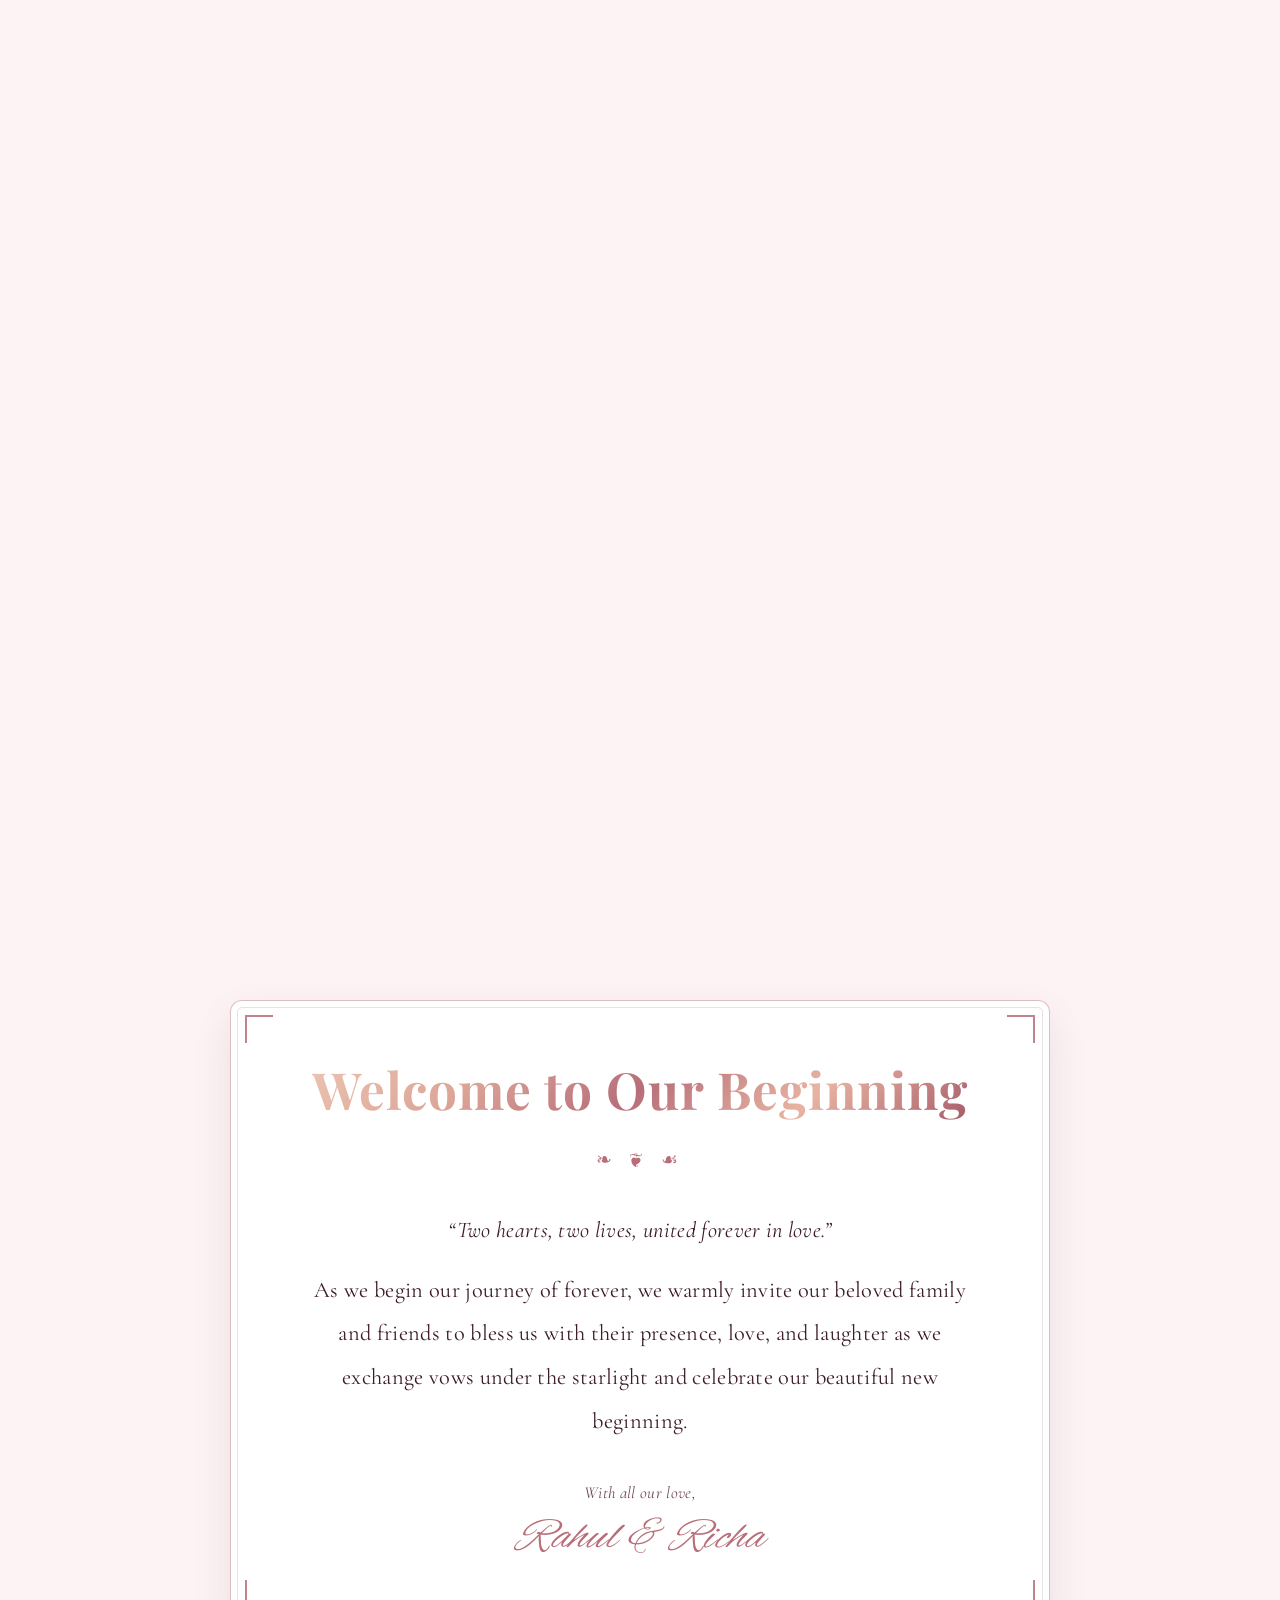
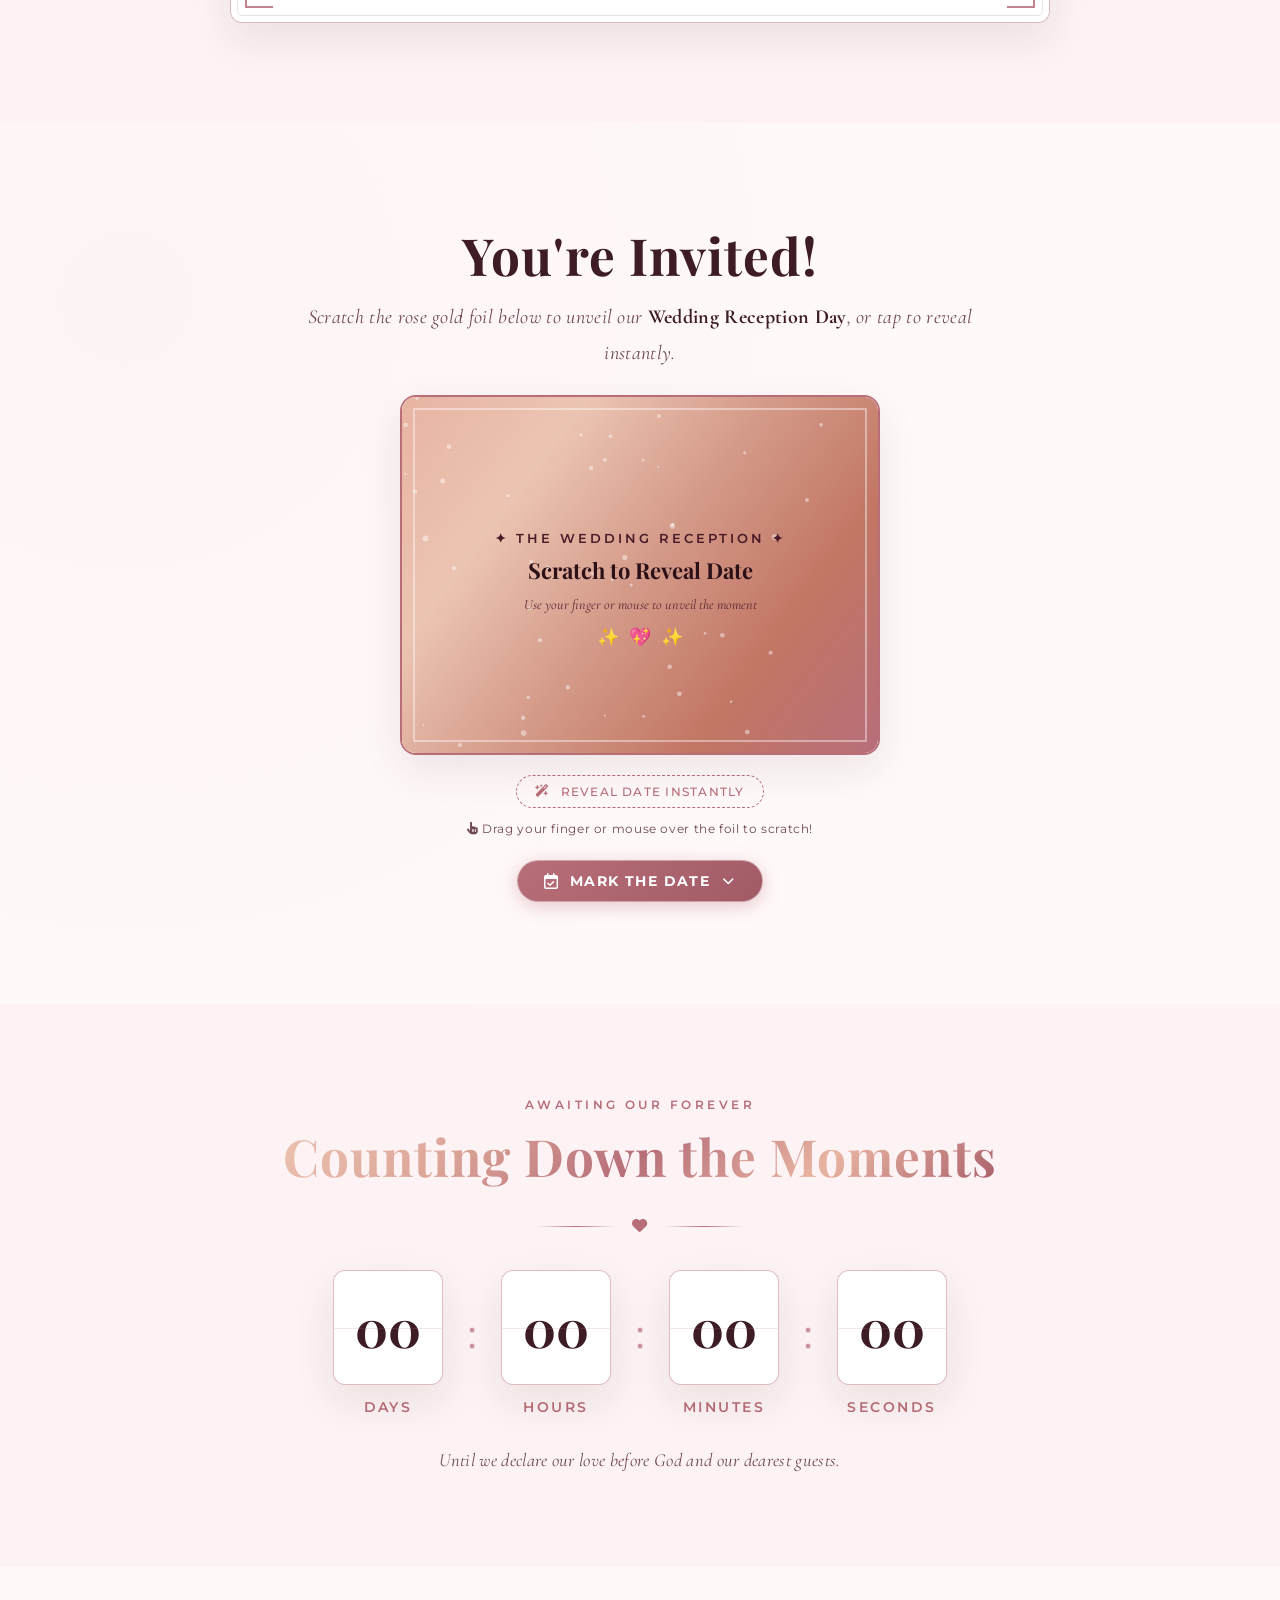
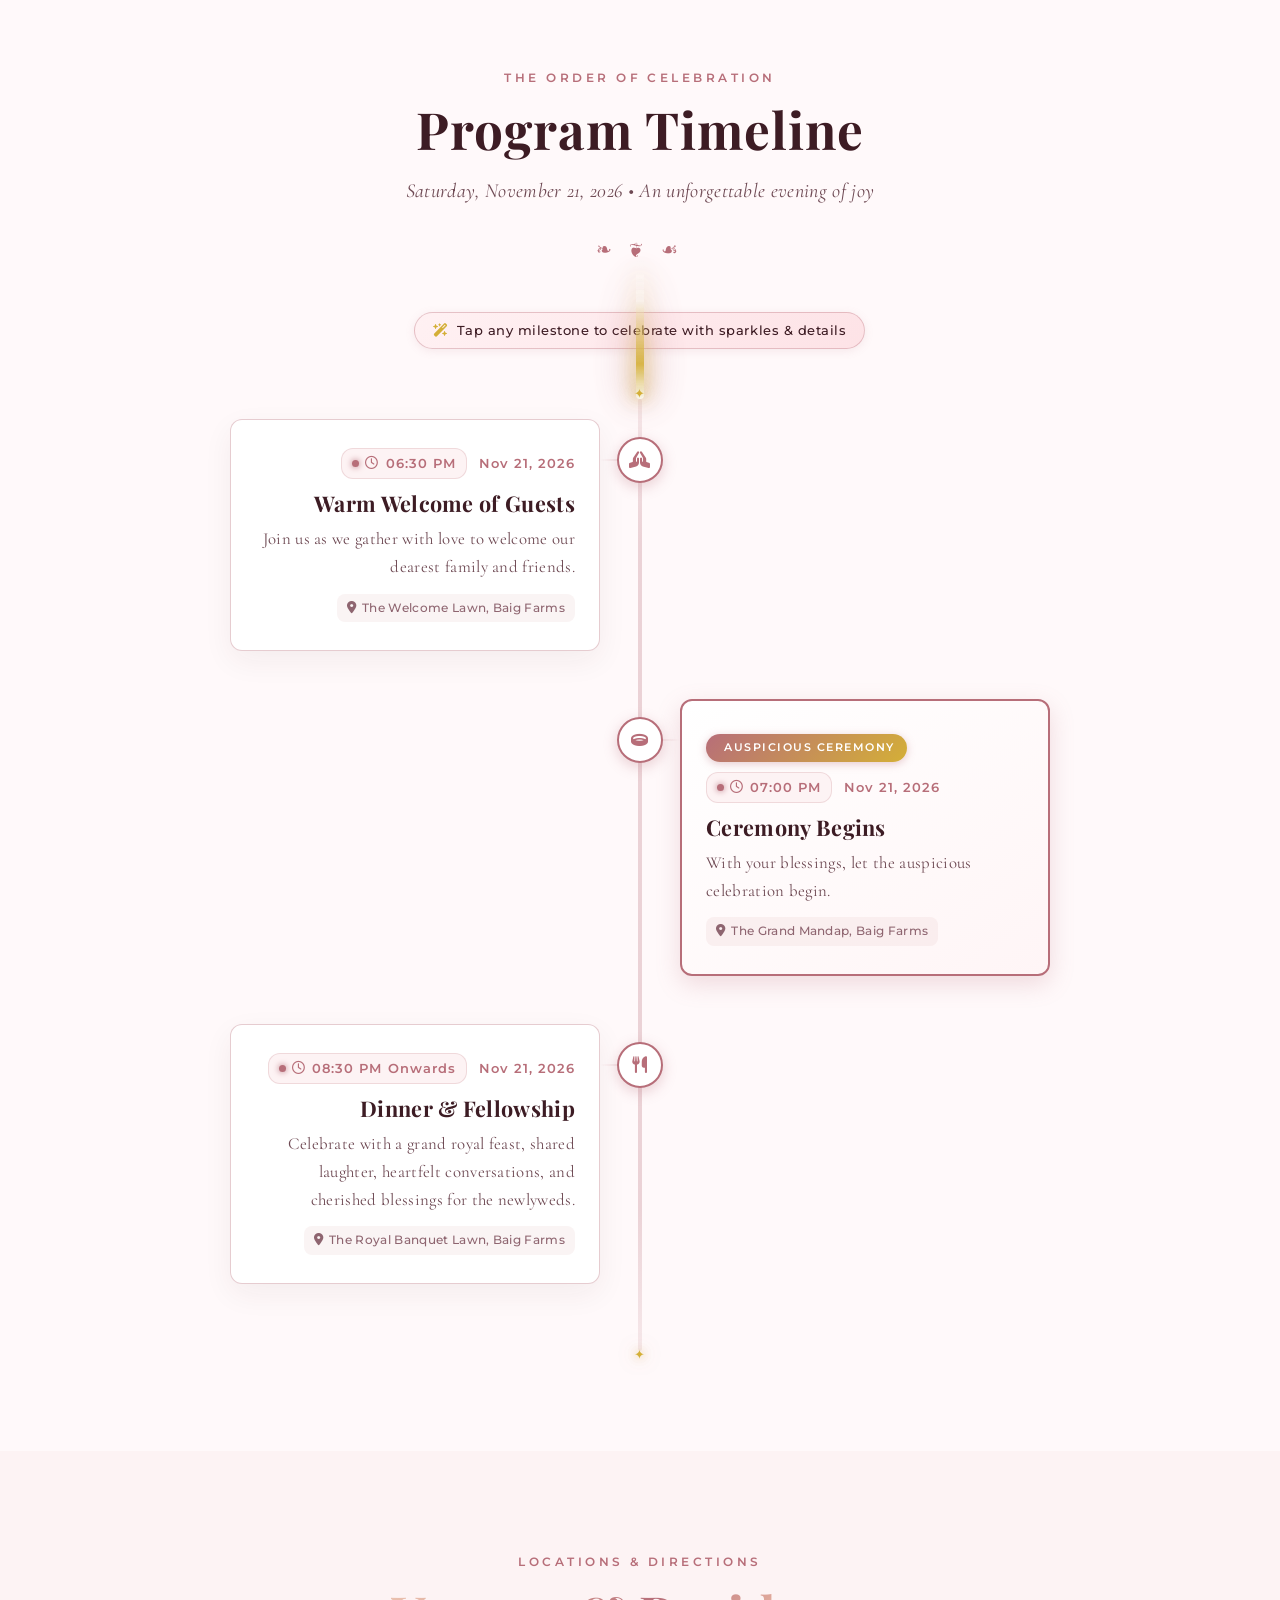
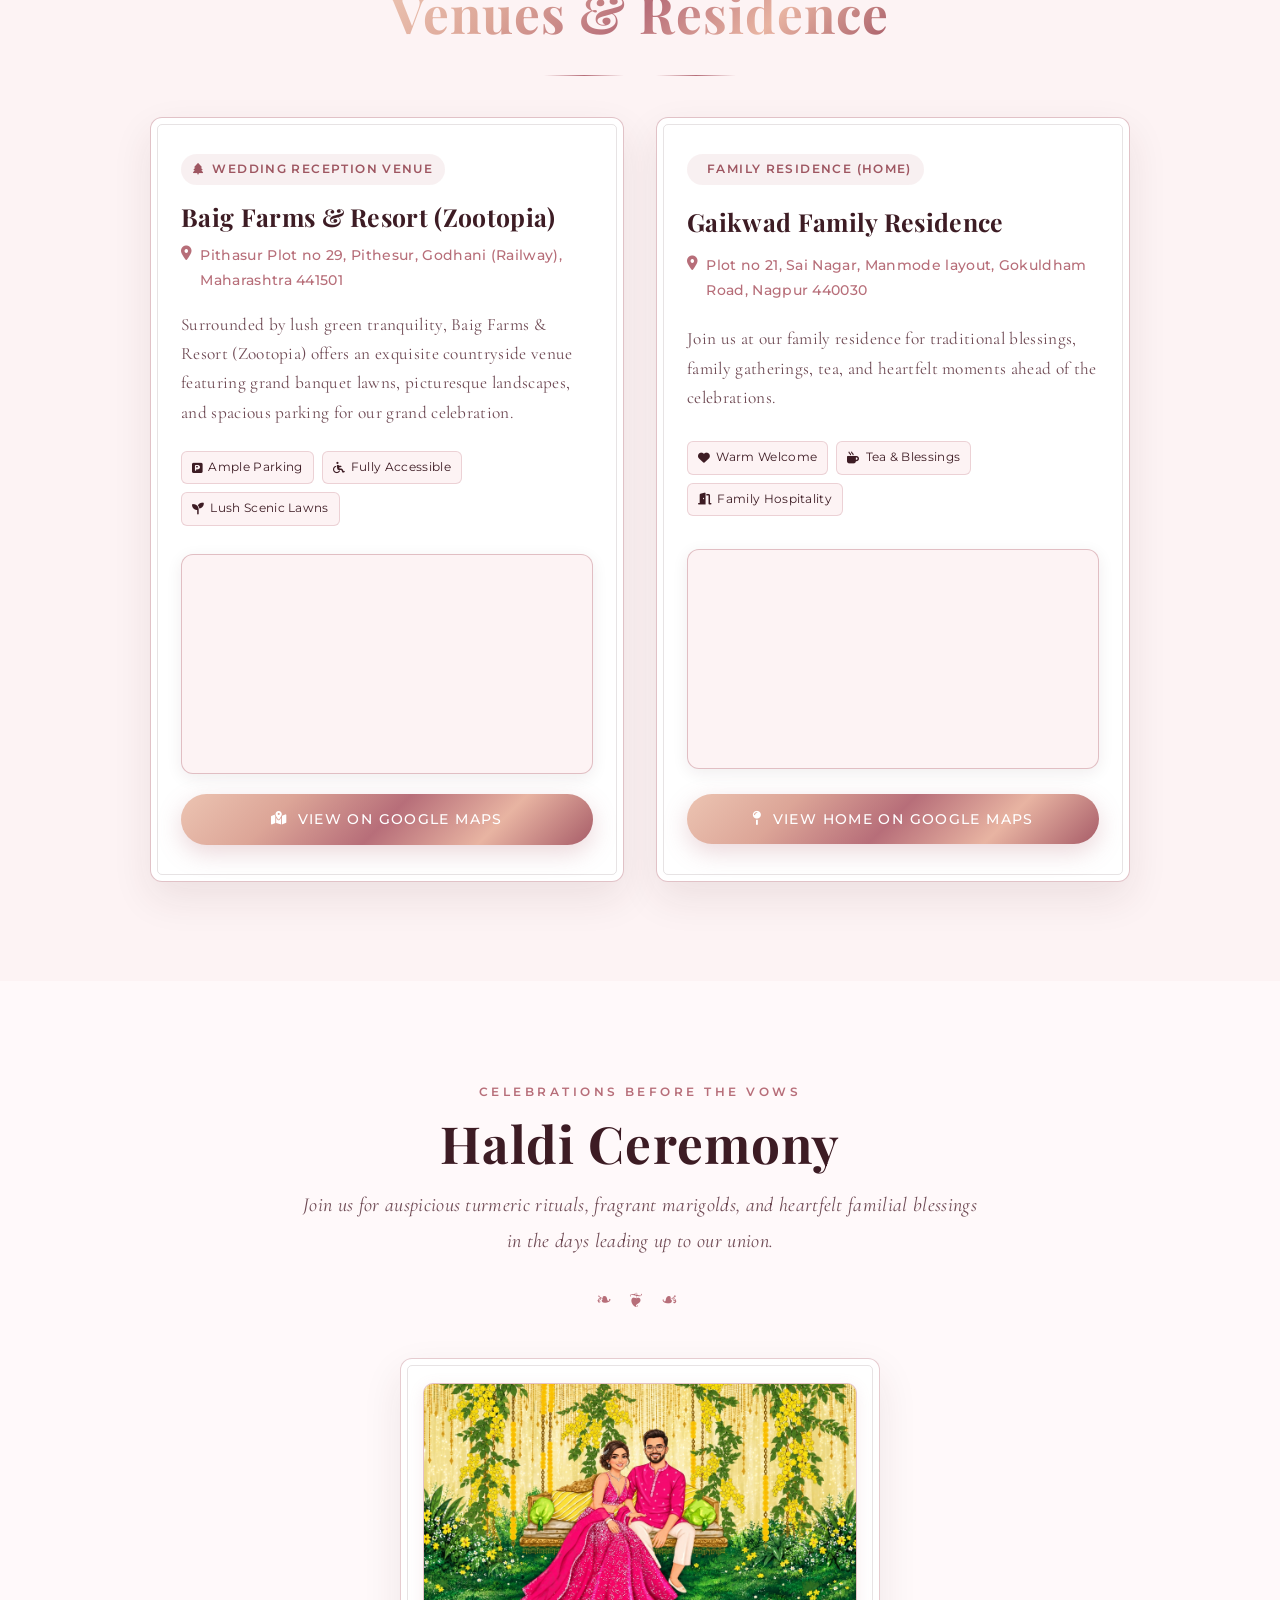
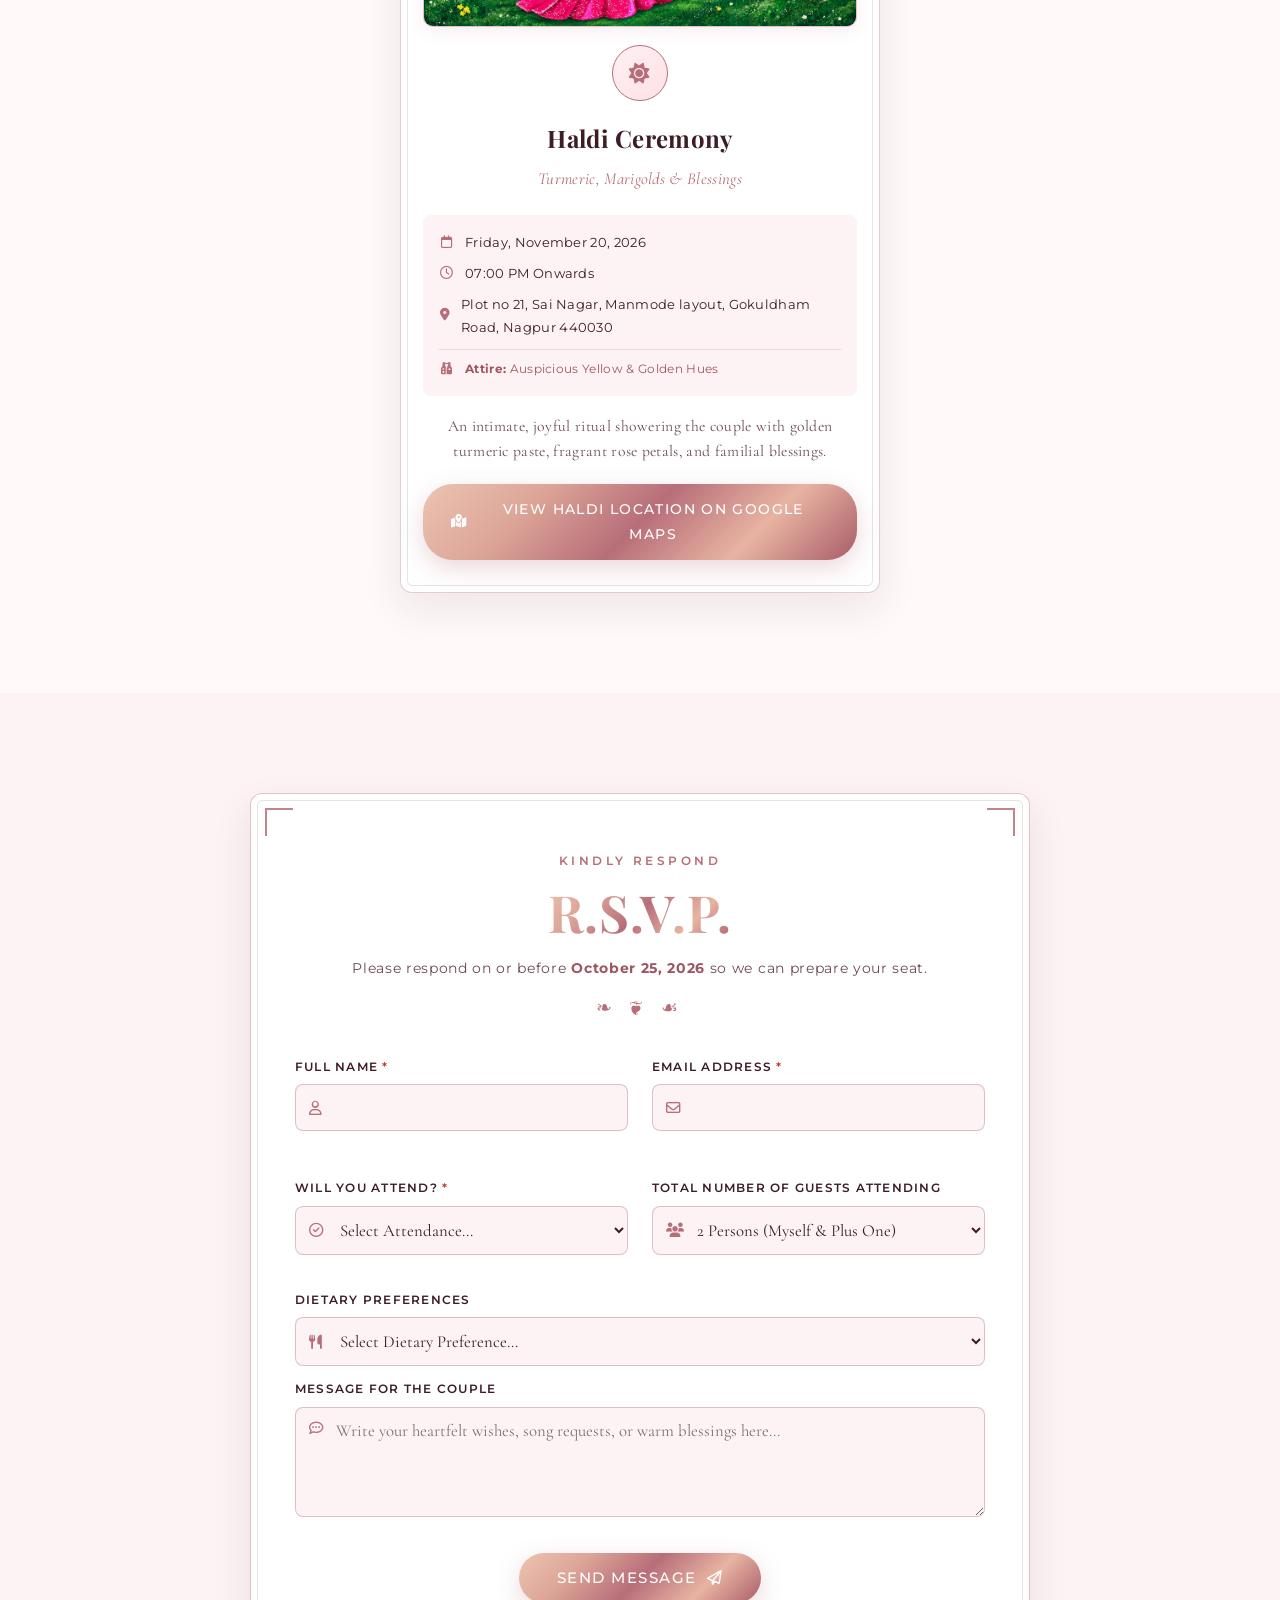
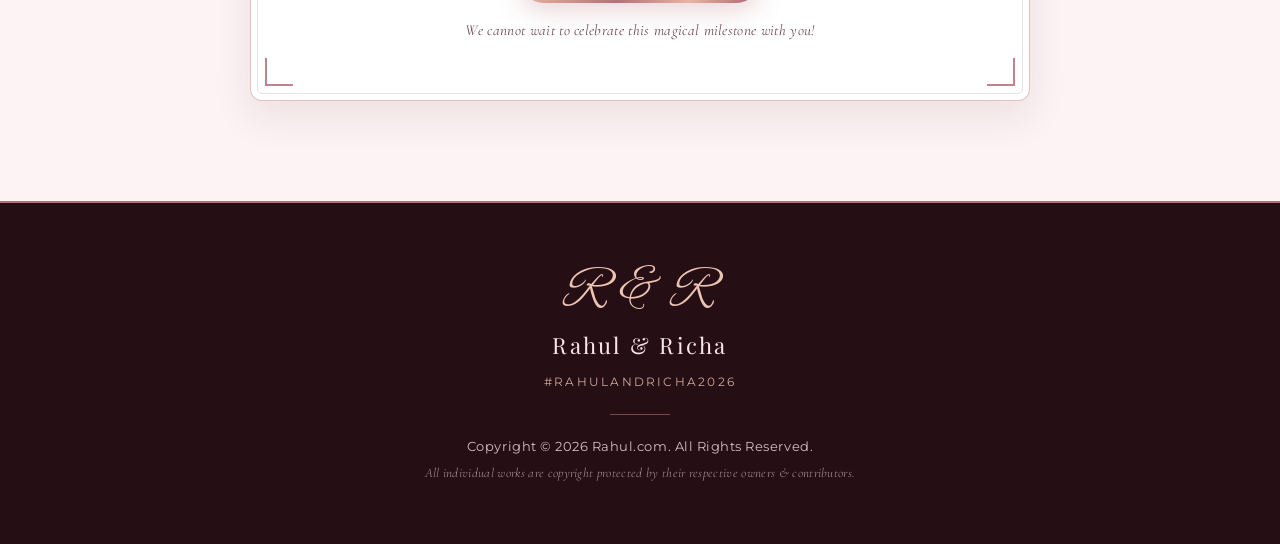
==== commit 793d92da: "Update index.html" ====
--- a/index.html
+++ b/index.html
@@ -497,7 +497,7 @@
         <!-- Event: Haldi -->
         <div class="prewedding-card royal-card reveal-on-scroll delay-1">
           <div class="prewedding-img-wrapper">
-            <img src="assets/haldi.jpg" alt="Haldi Ceremony" class="prewedding-img" loading="lazy">
+            <img src="haldi.jpg" alt="Haldi Ceremony" class="prewedding-img" loading="lazy">
           </div>
           <div class="prewedding-icon-top">
             <i class="fa-solid fa-sun"></i>
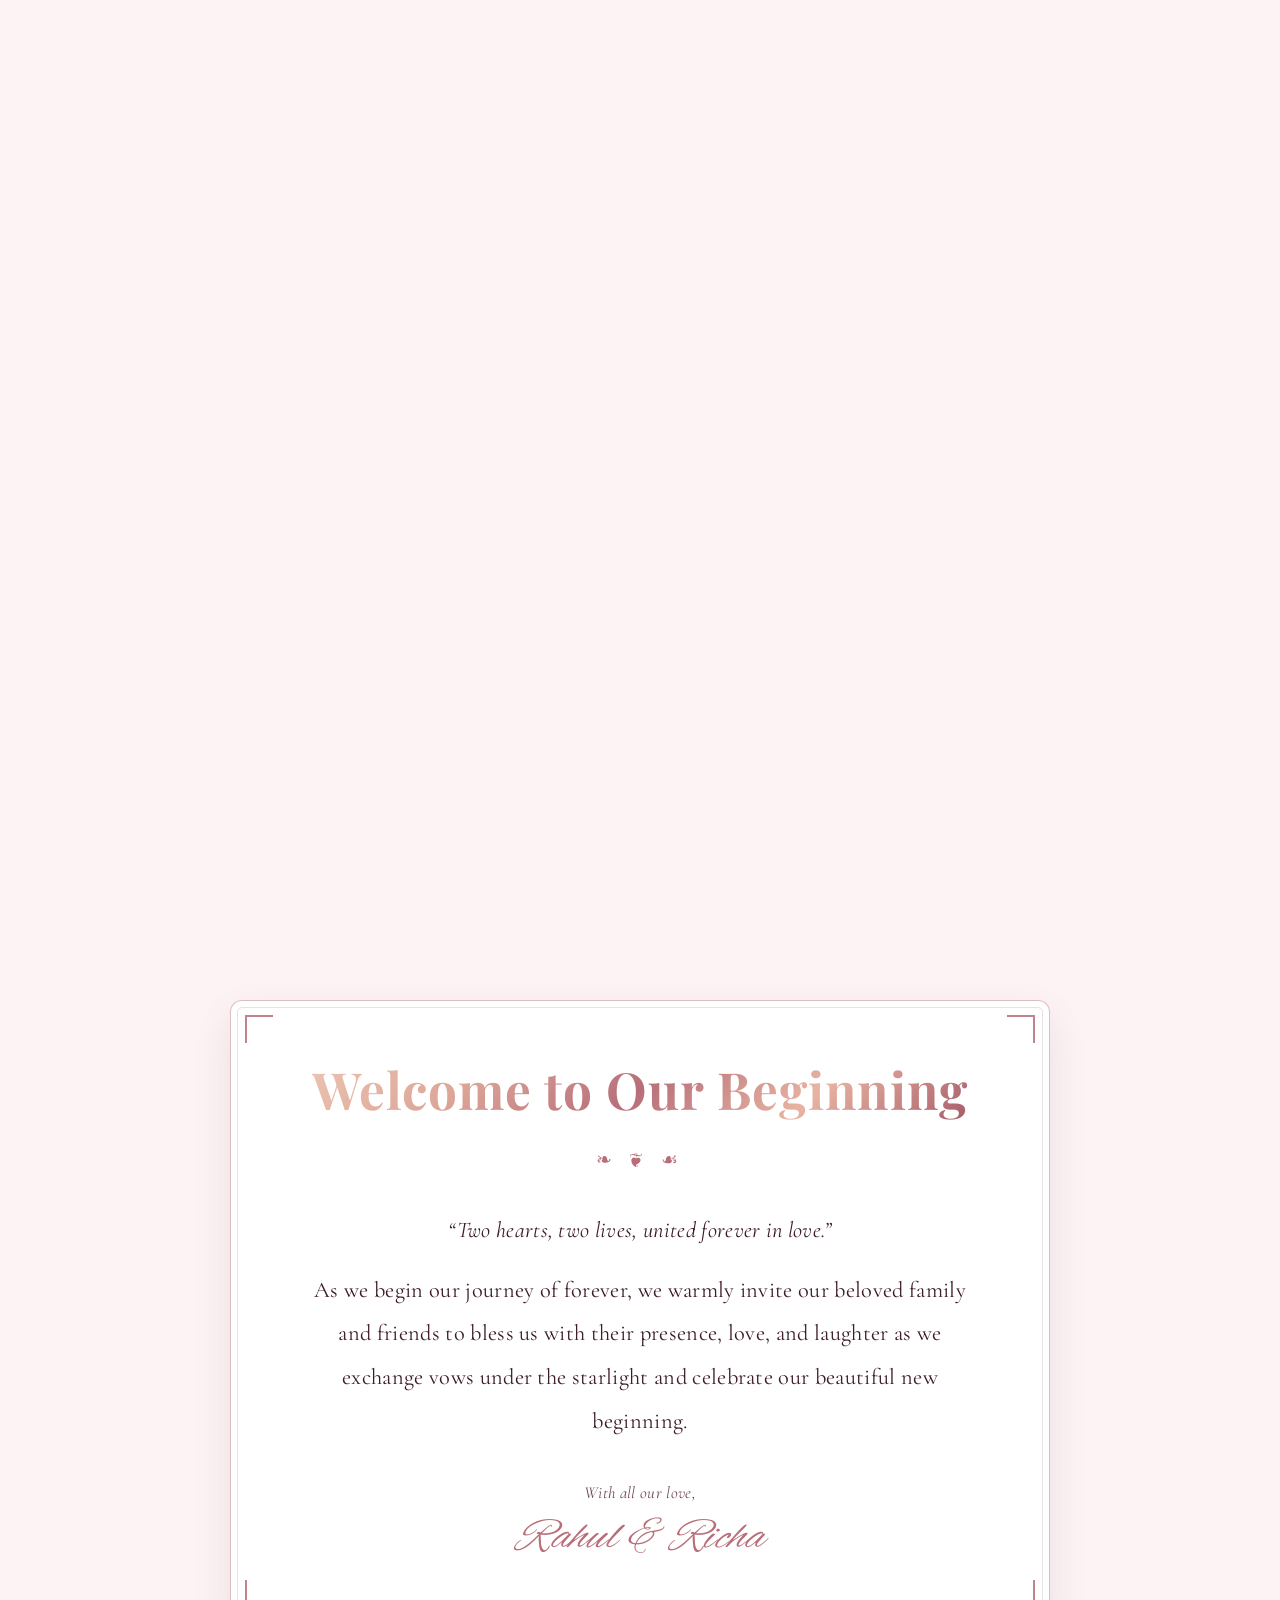
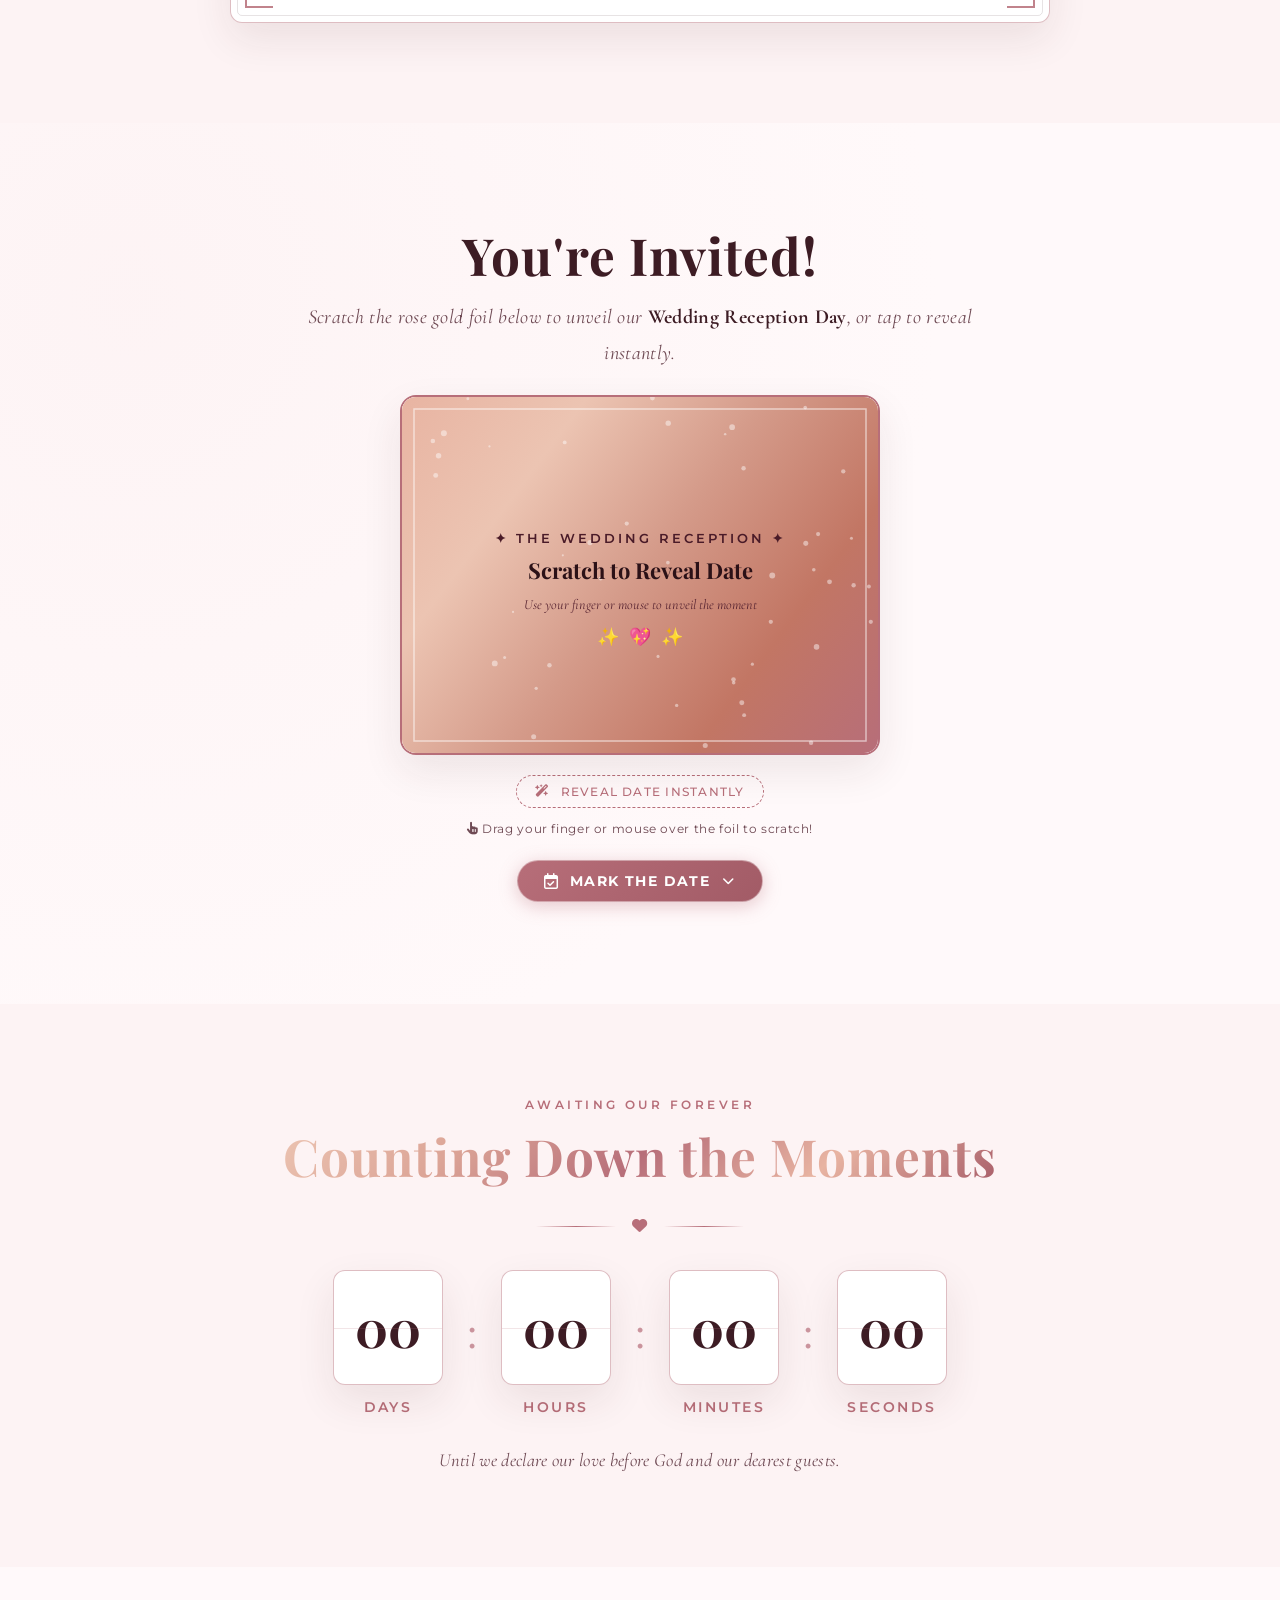
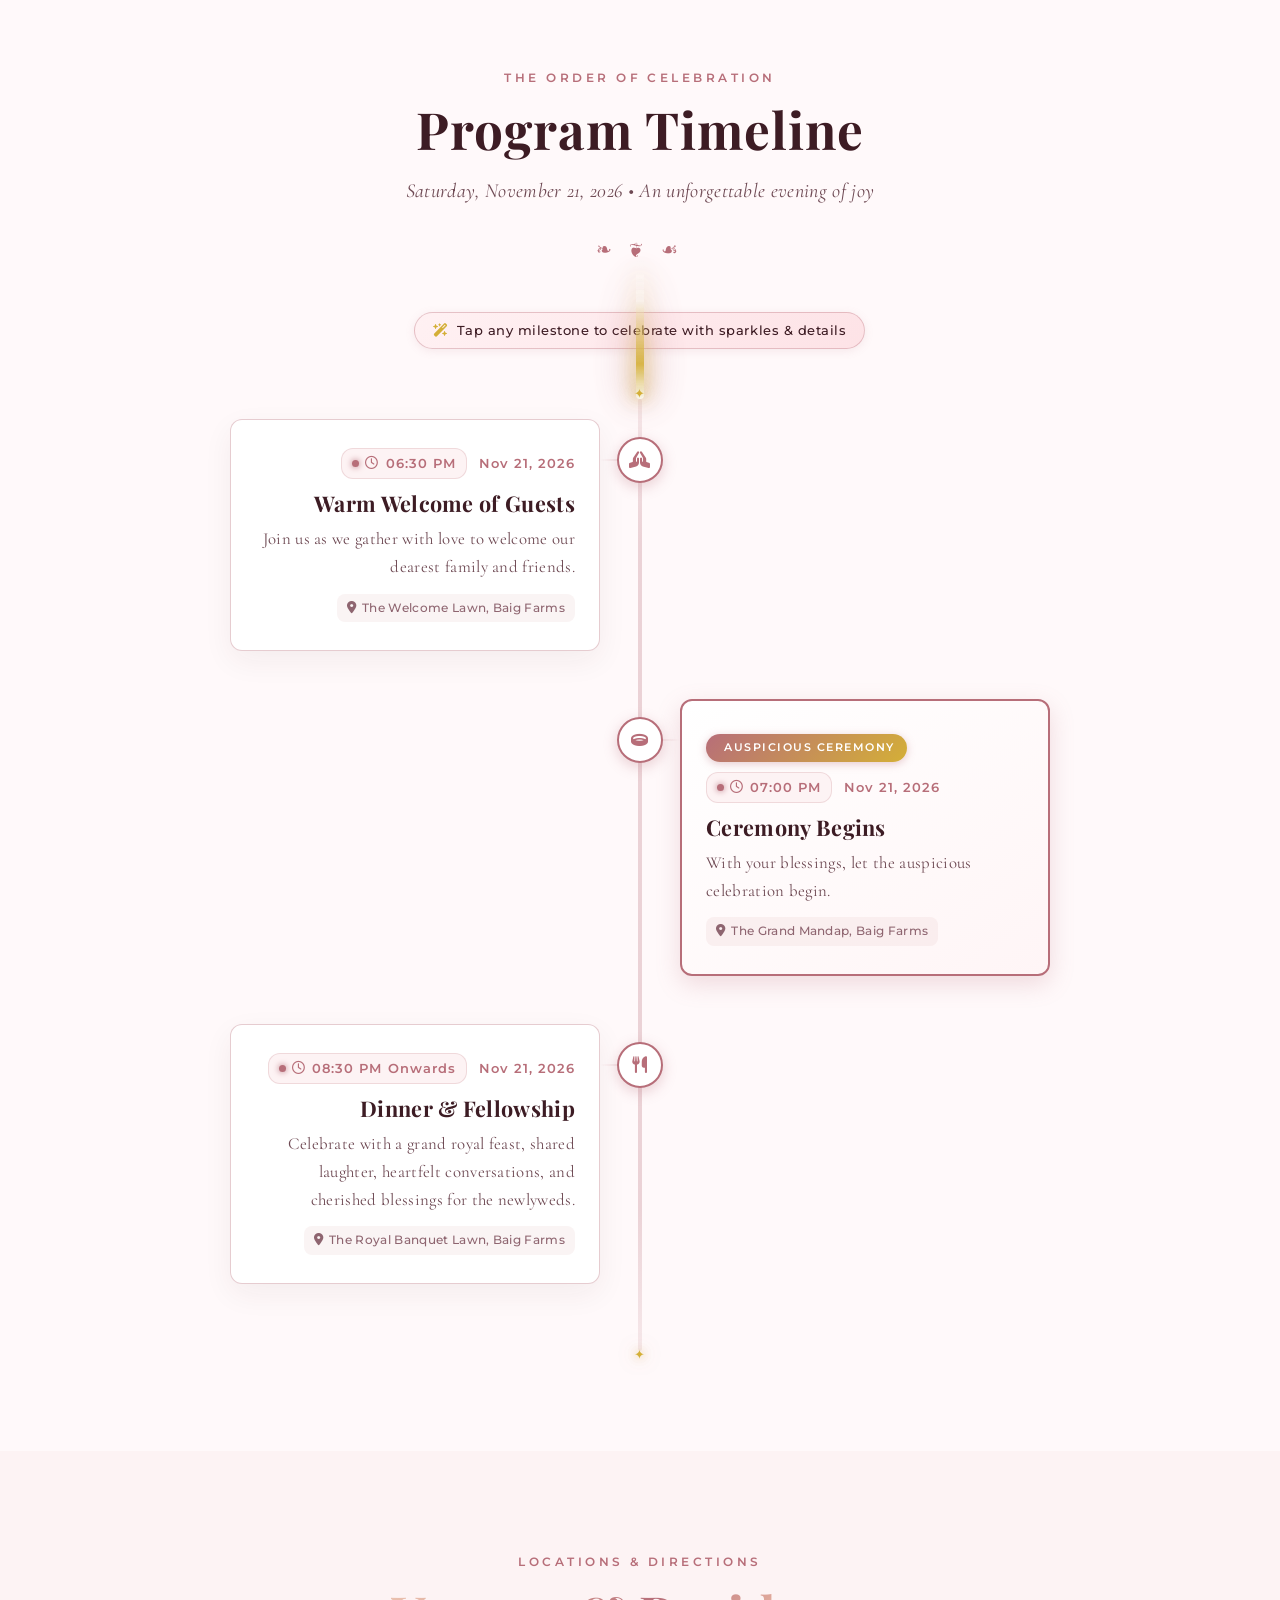
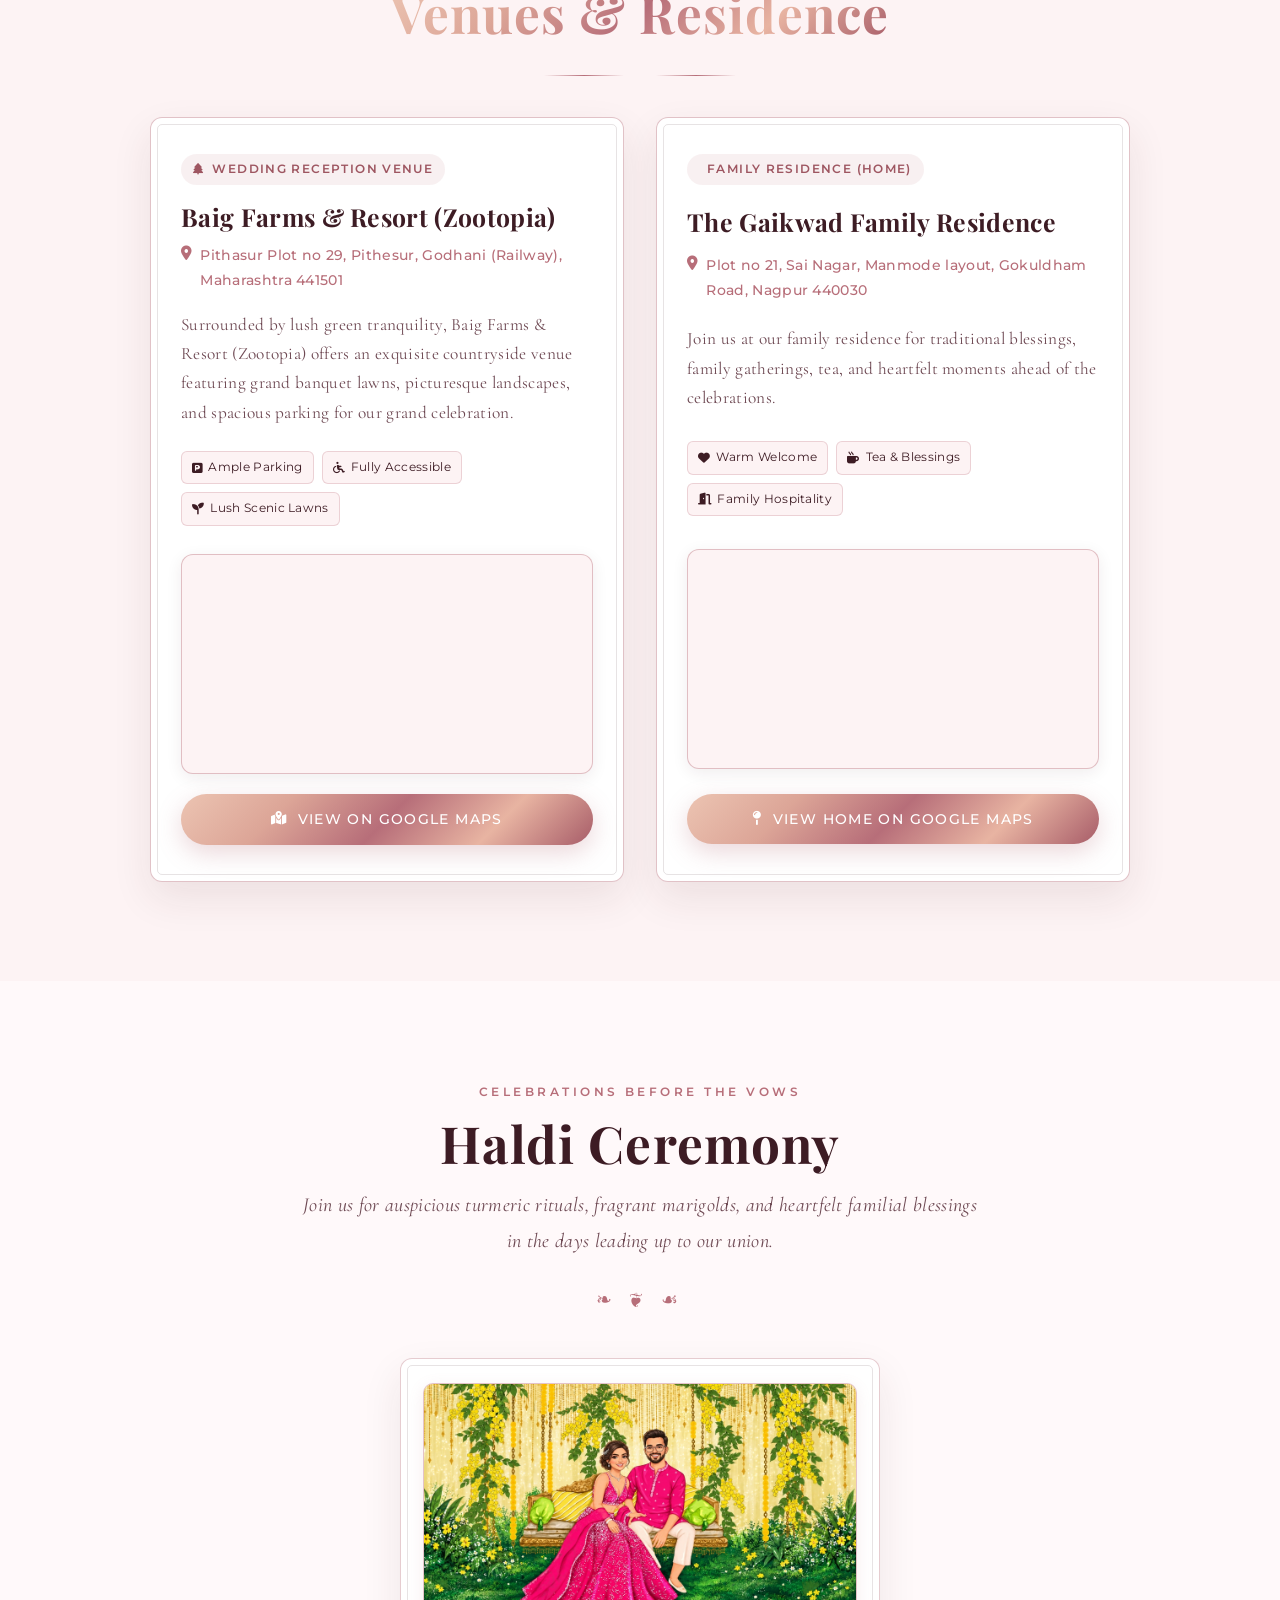
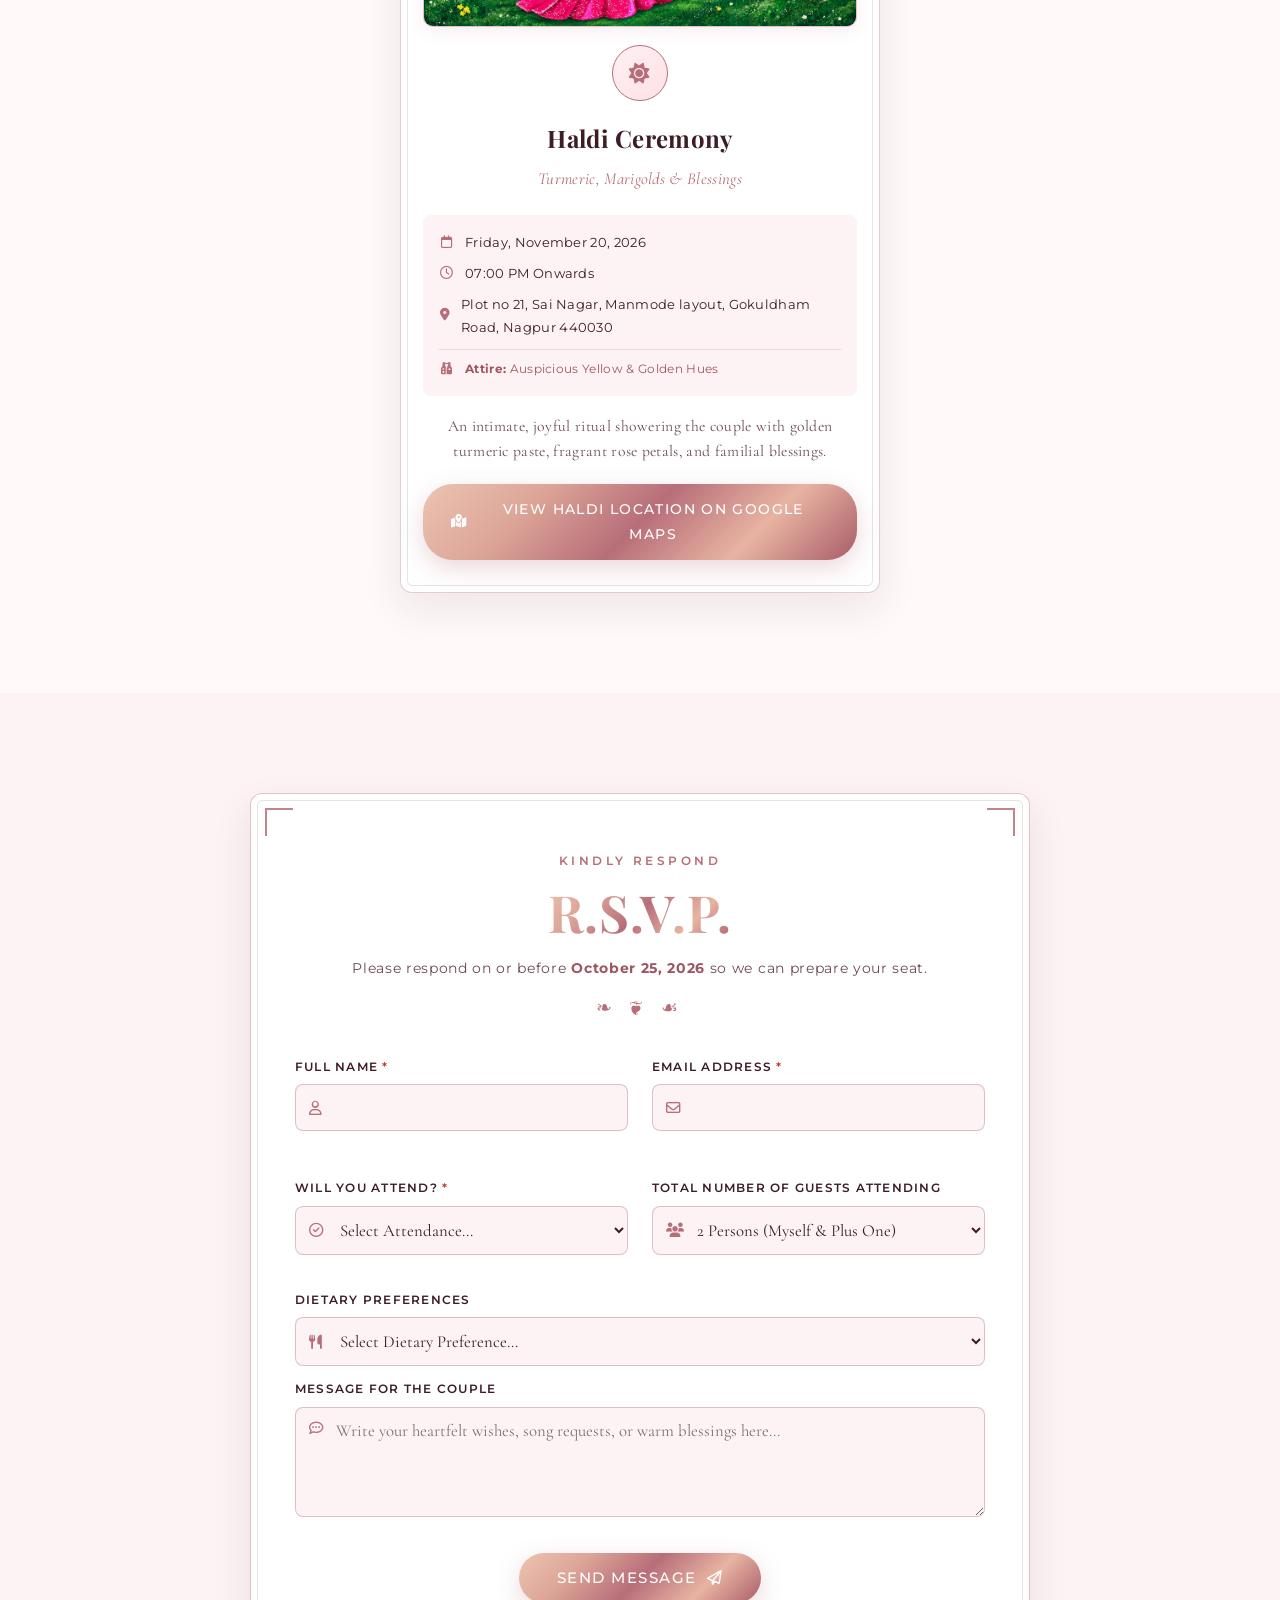
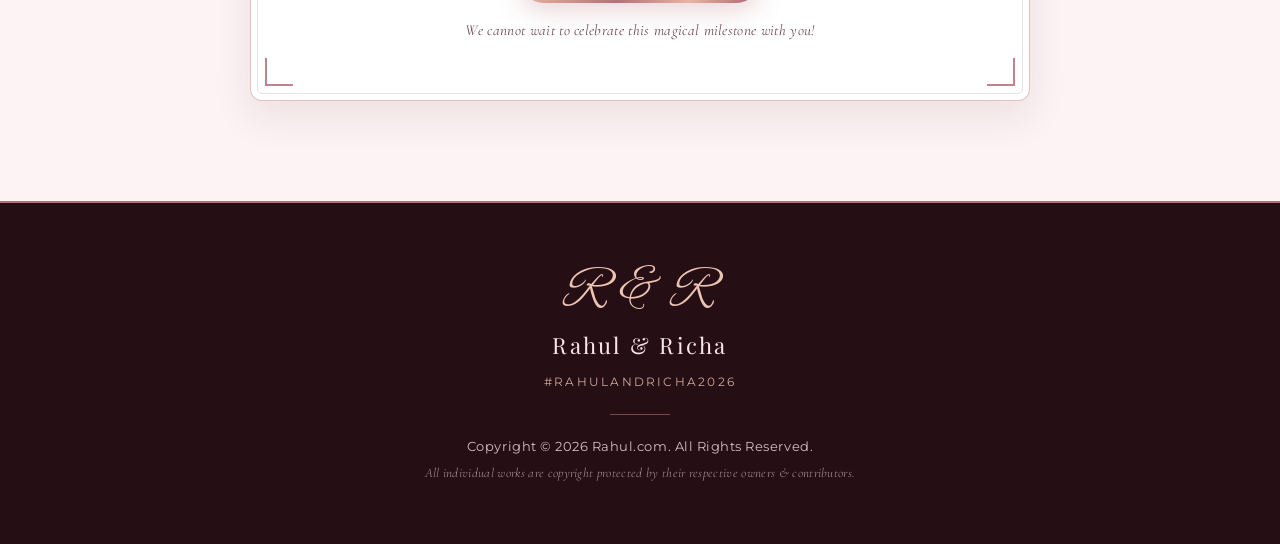
==== commit 399b0f9e: "Update venue name for family residence card" ====
--- a/index.html
+++ b/index.html
@@ -448,7 +448,7 @@
         <!-- Family Residence (Home) Card -->
         <div class="residence-card royal-card reveal-right delay-2">
           <div class="card-badge"><i class="fa-solid fa-house-chimney-heart"></i> Family Residence (Home)</div>
-          <h3 class="venue-name">Gaikwad Family Residence</h3>
+          <h3 class="venue-name">The Gaikwad Family Residence</h3>
           <p class="venue-address">
             <i class="fa-solid fa-location-dot address-icon"></i>
             Plot no 21, Sai Nagar, Manmode layout, Gokuldham Road, Nagpur 440030
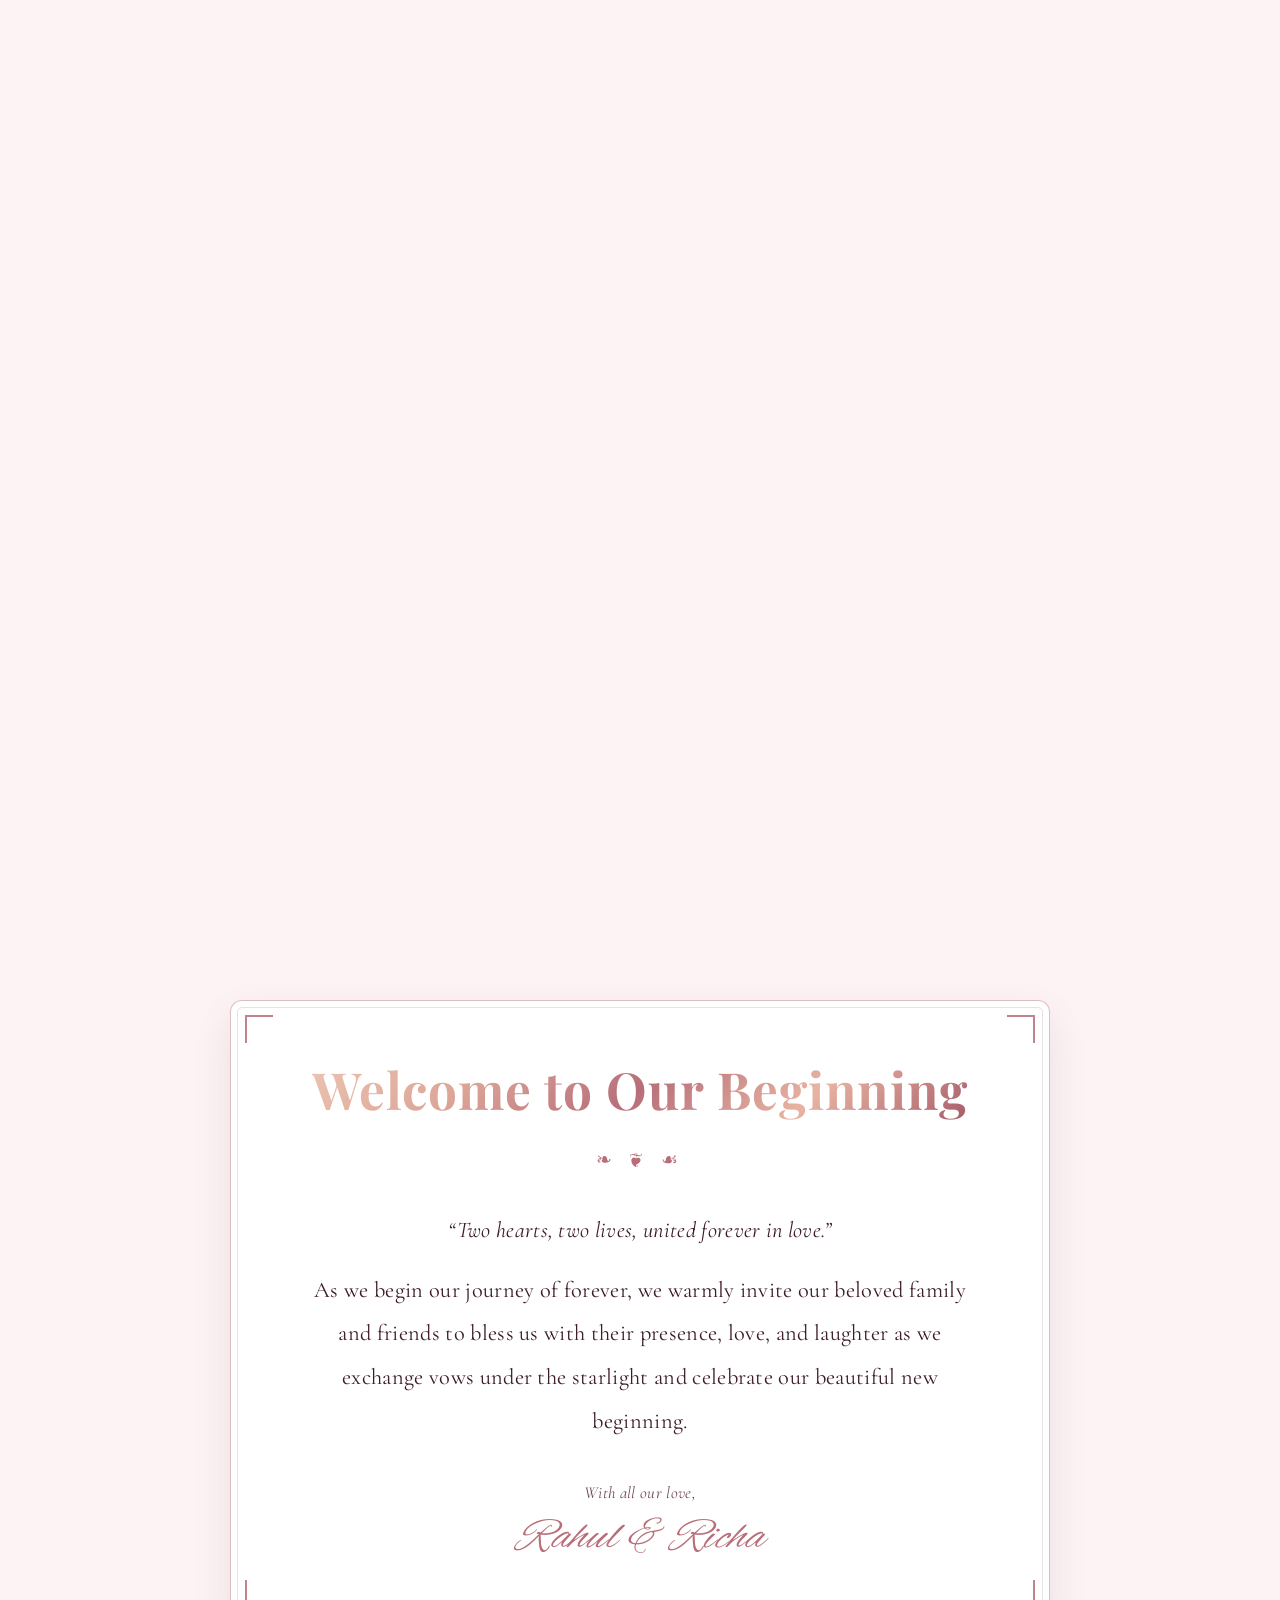
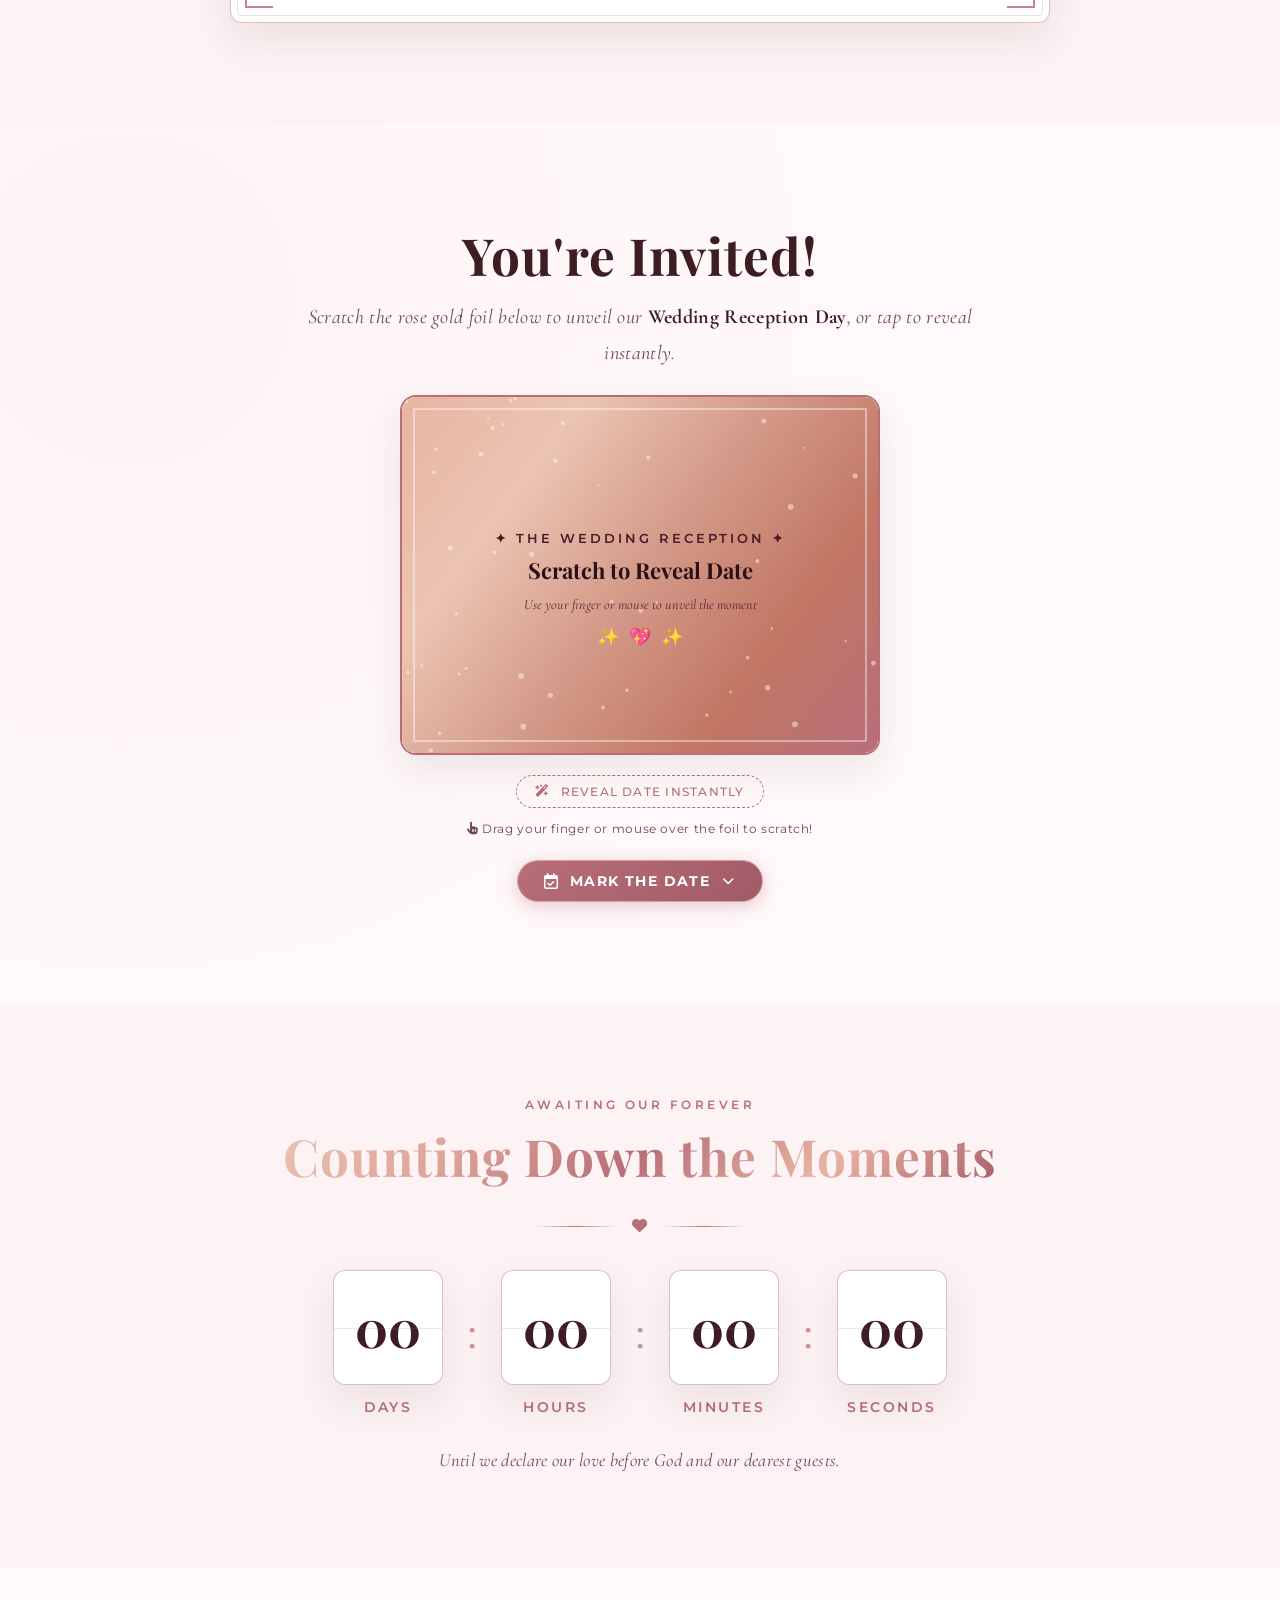
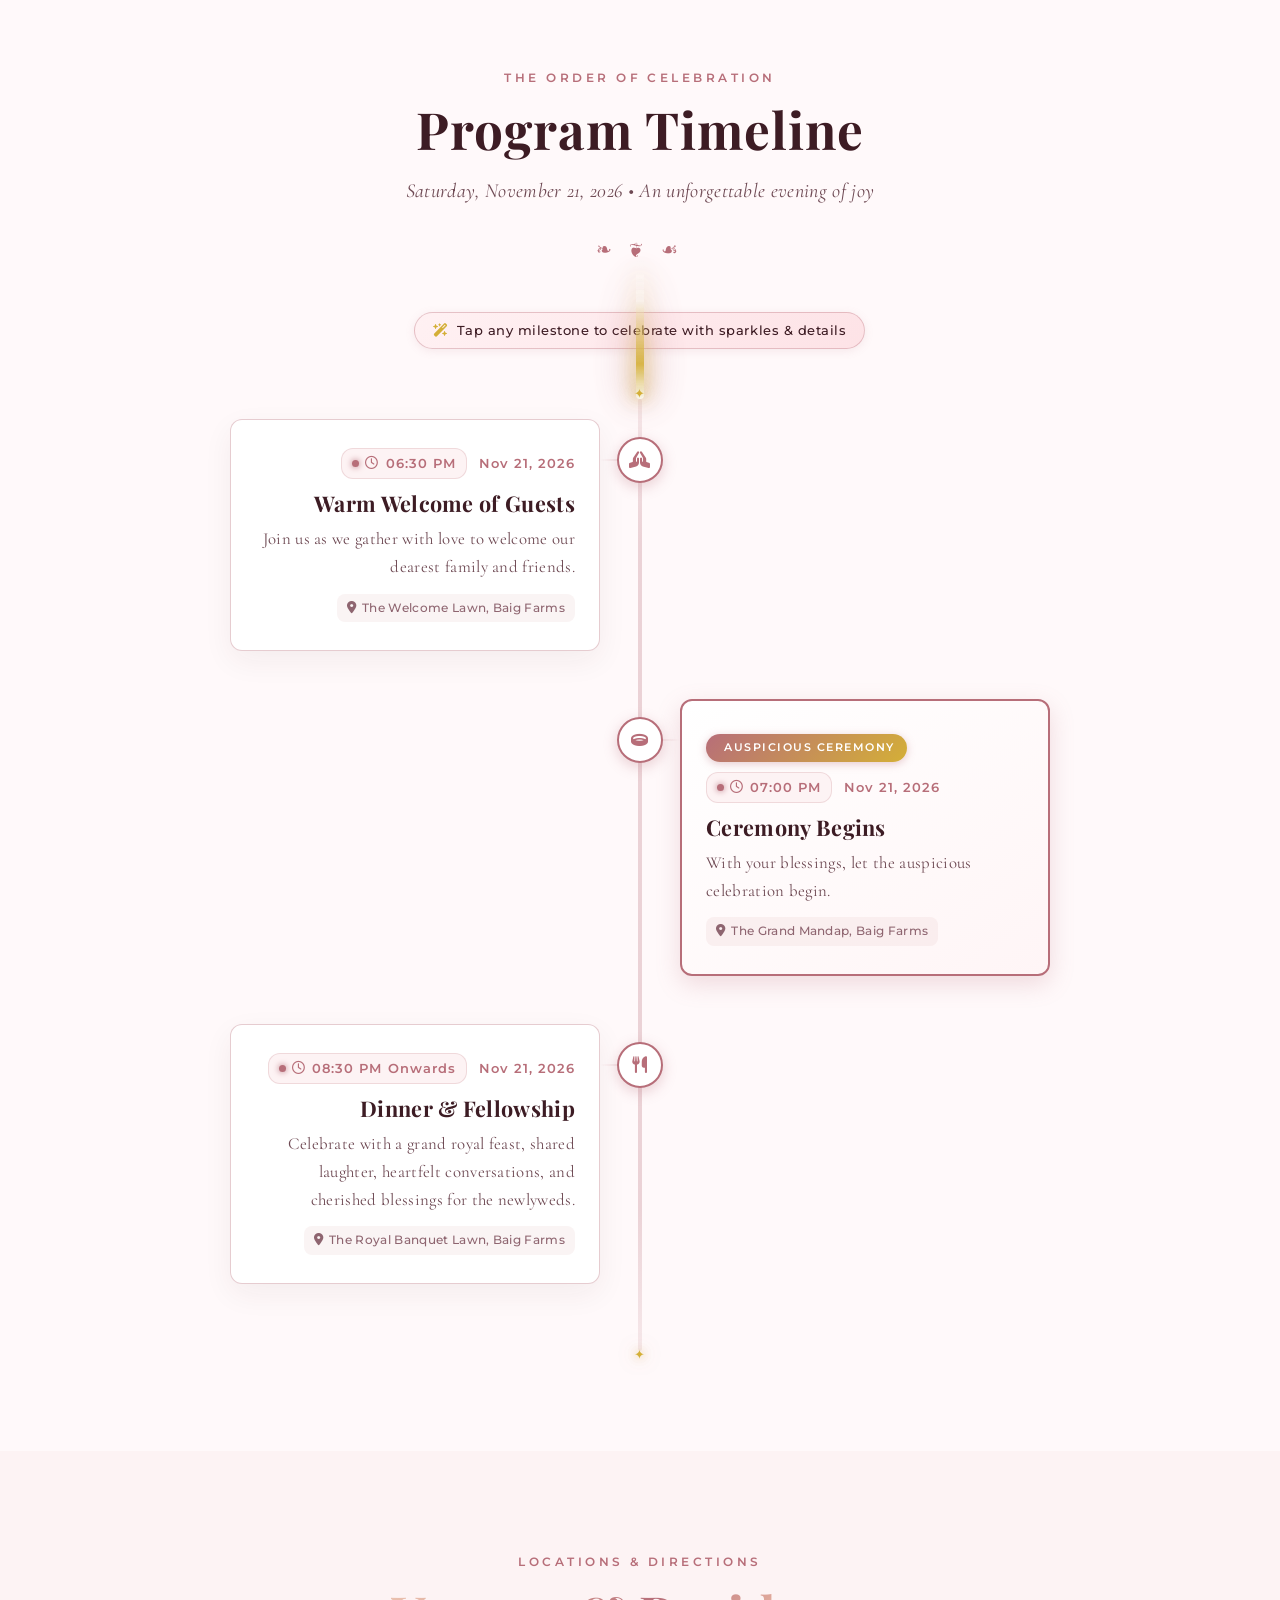
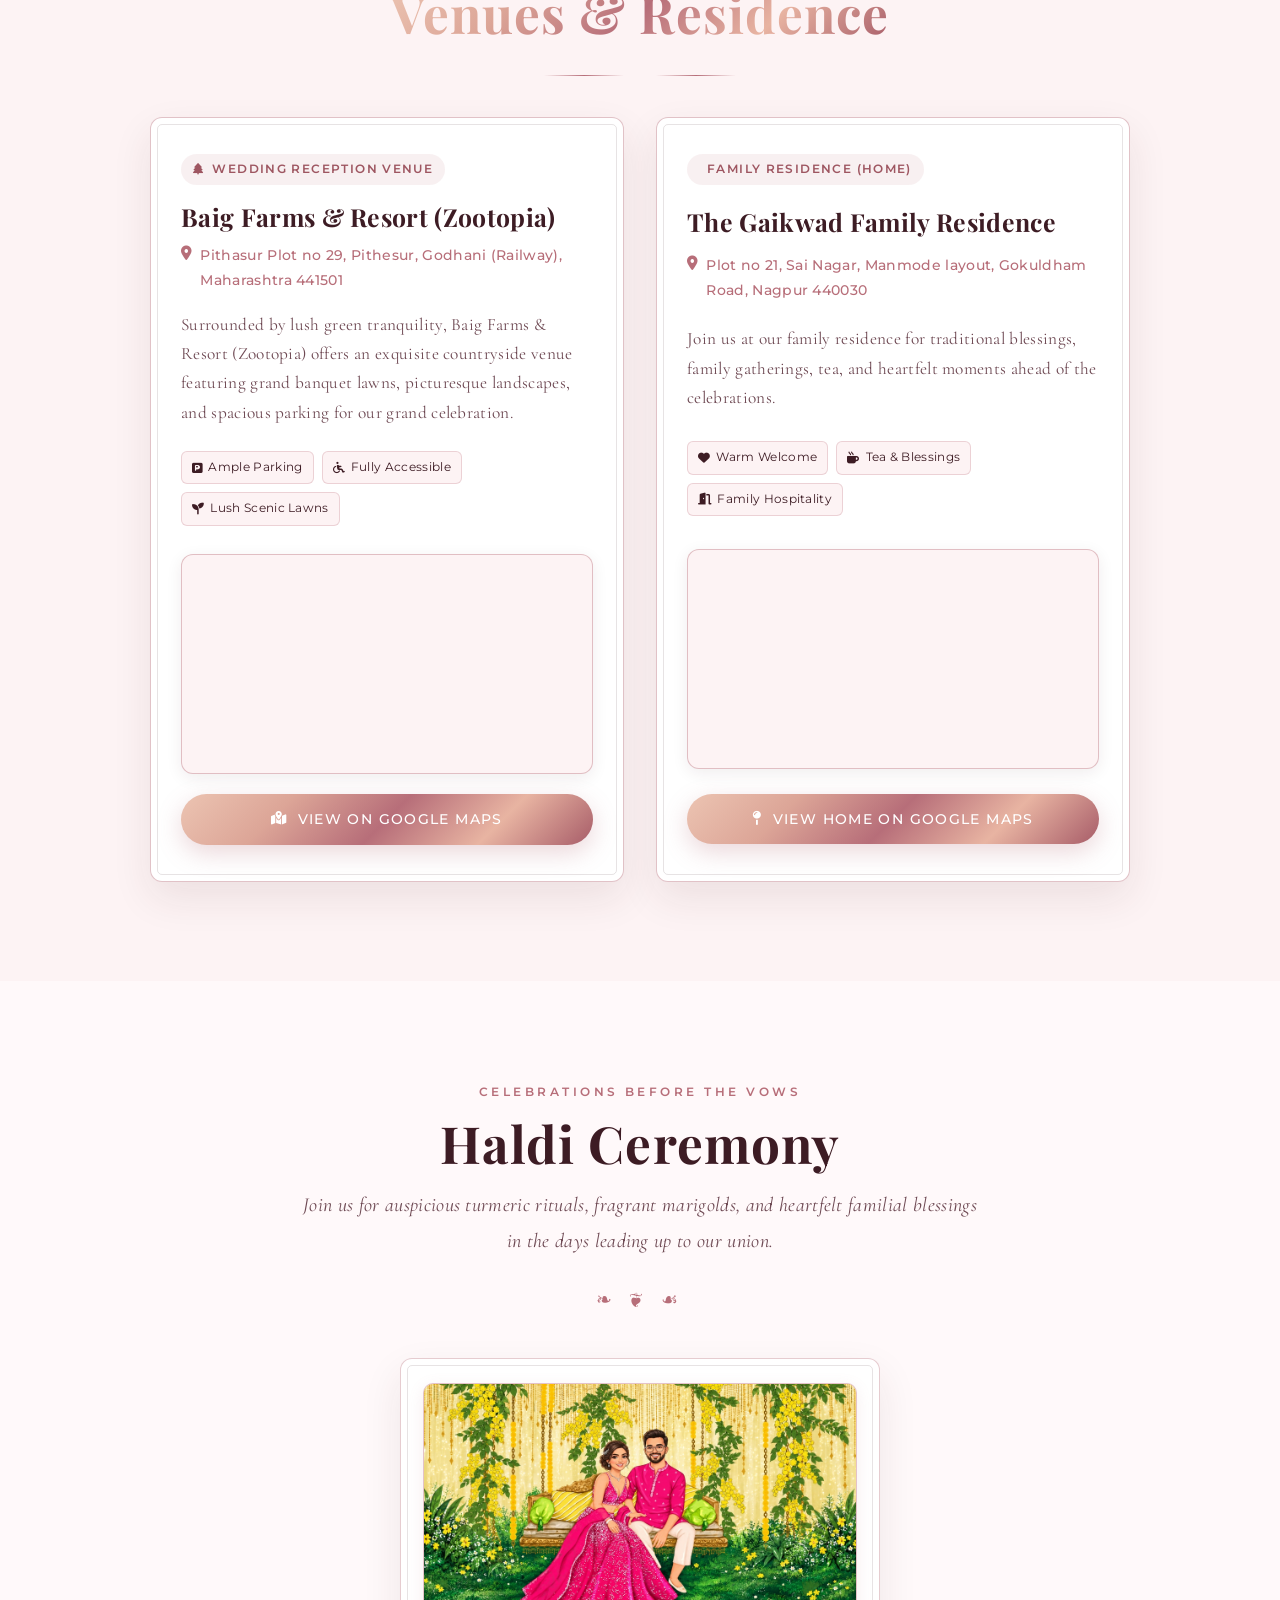
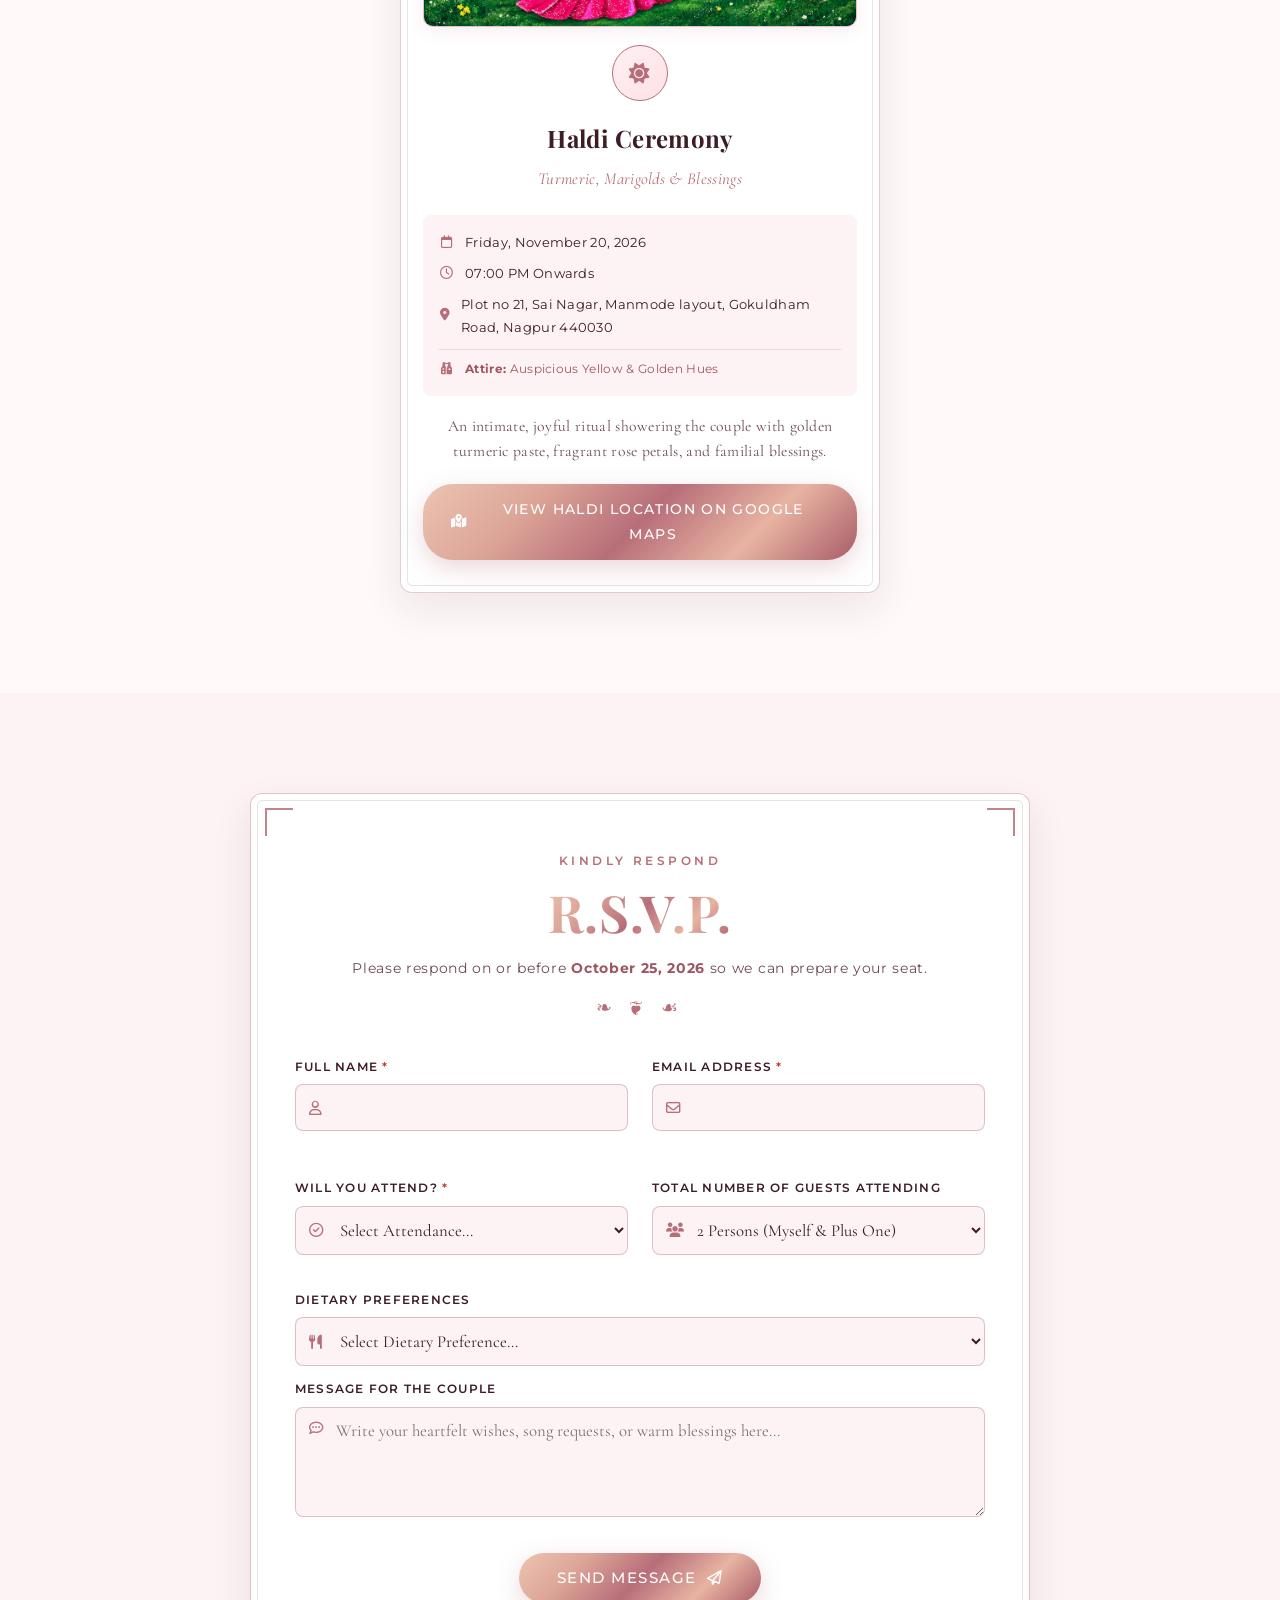
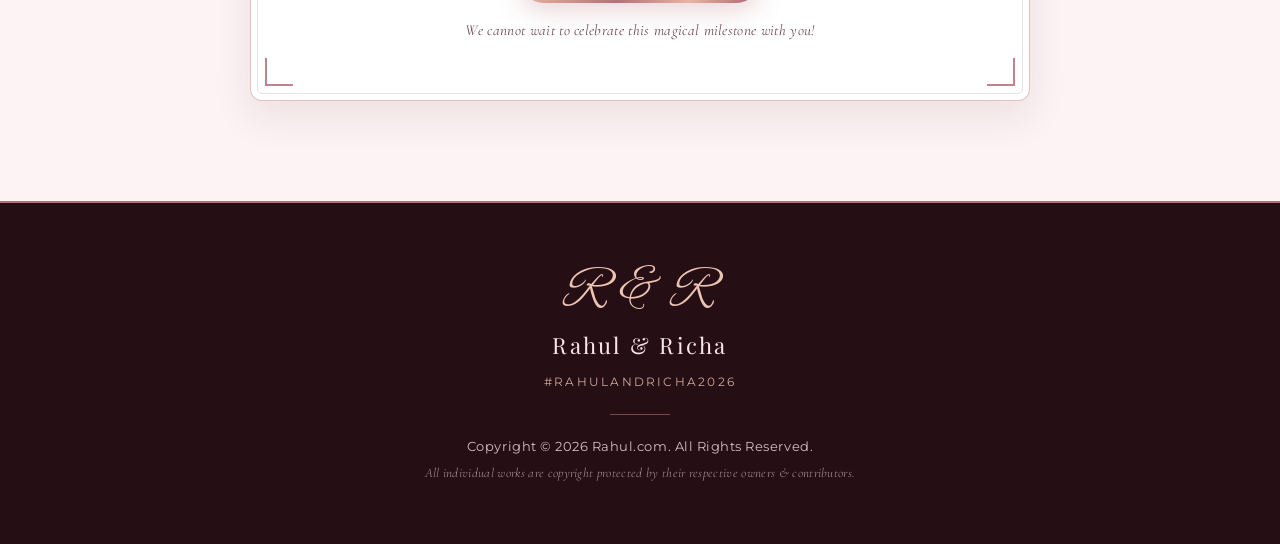
==== commit 3768e6ae: "Update index.html" ====
--- a/index.html
+++ b/index.html
@@ -136,7 +136,7 @@
   <!-- ========================================================
        SECTION 3: SCRATCH TO REVEAL / THE DATE SECTION
        ======================================================== -->
-  <section id="the-date" class="date-section">
+   <section id="the-date" class="date-section">
     <div class="container">
       <div class="section-header text-center reveal-on-scroll">
         <h2 class="section-title main-heading">You're Invited!</h2>
@@ -150,7 +150,7 @@
           <div class="scratch-underlayer" id="scratchUnderlayer">
             <!-- Royal Header Badge -->
             <div class="revealed-badge">
-              <i class="fa-solid fa-crown"></i> The Wedding Reception
+              The Wedding Reception
             </div>
 
             <!-- Unique Royal Date Crest (Clickable Calendar) -->
@@ -171,8 +171,10 @@
 
                 <div class="date-col day-num-col">
                   <div class="day-num-halo">
-                    <span class="day-number">21</span>
-                    <span class="day-suffix">st</span>
+                    <div class="day-num-wrap">
+                      <span class="day-number">21</span>
+                      <span class="day-suffix">st</span>
+                    </div>
                   </div>
                 </div>
 
@@ -182,14 +184,7 @@
                 </div>
               </div>
 
-              <!-- Romantic Ornamental Divider -->
-              <div class="date-flourish-divider" aria-hidden="true">
-                <span class="flourish-ornament">❦</span>
-                <span class="flourish-dot"></span>
-                <i class="fa-solid fa-ring"></i>
-                <span class="flourish-dot"></span>
-                <span class="flourish-ornament">❧</span>
-              </div>
+
 
               <!-- Time & Auspicious Evening Capsule -->
               <div class="revealed-time-pill">
